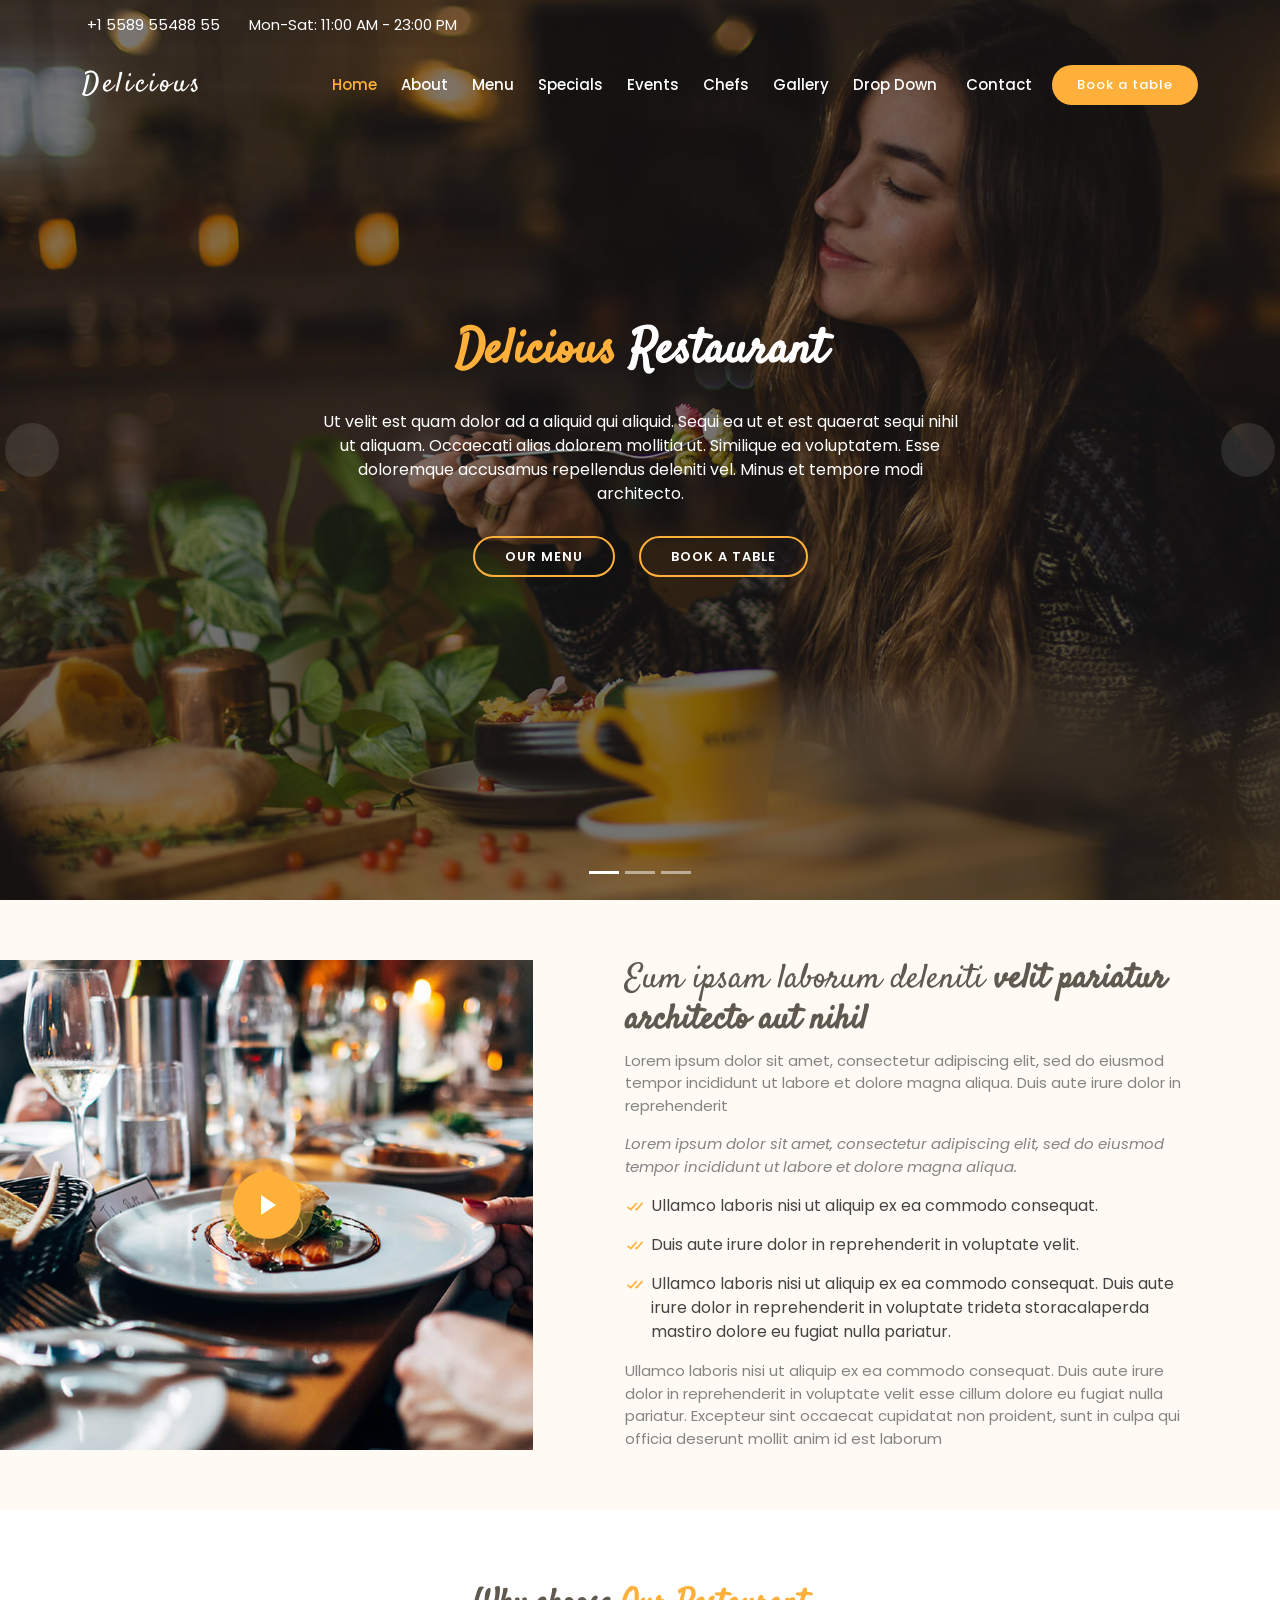
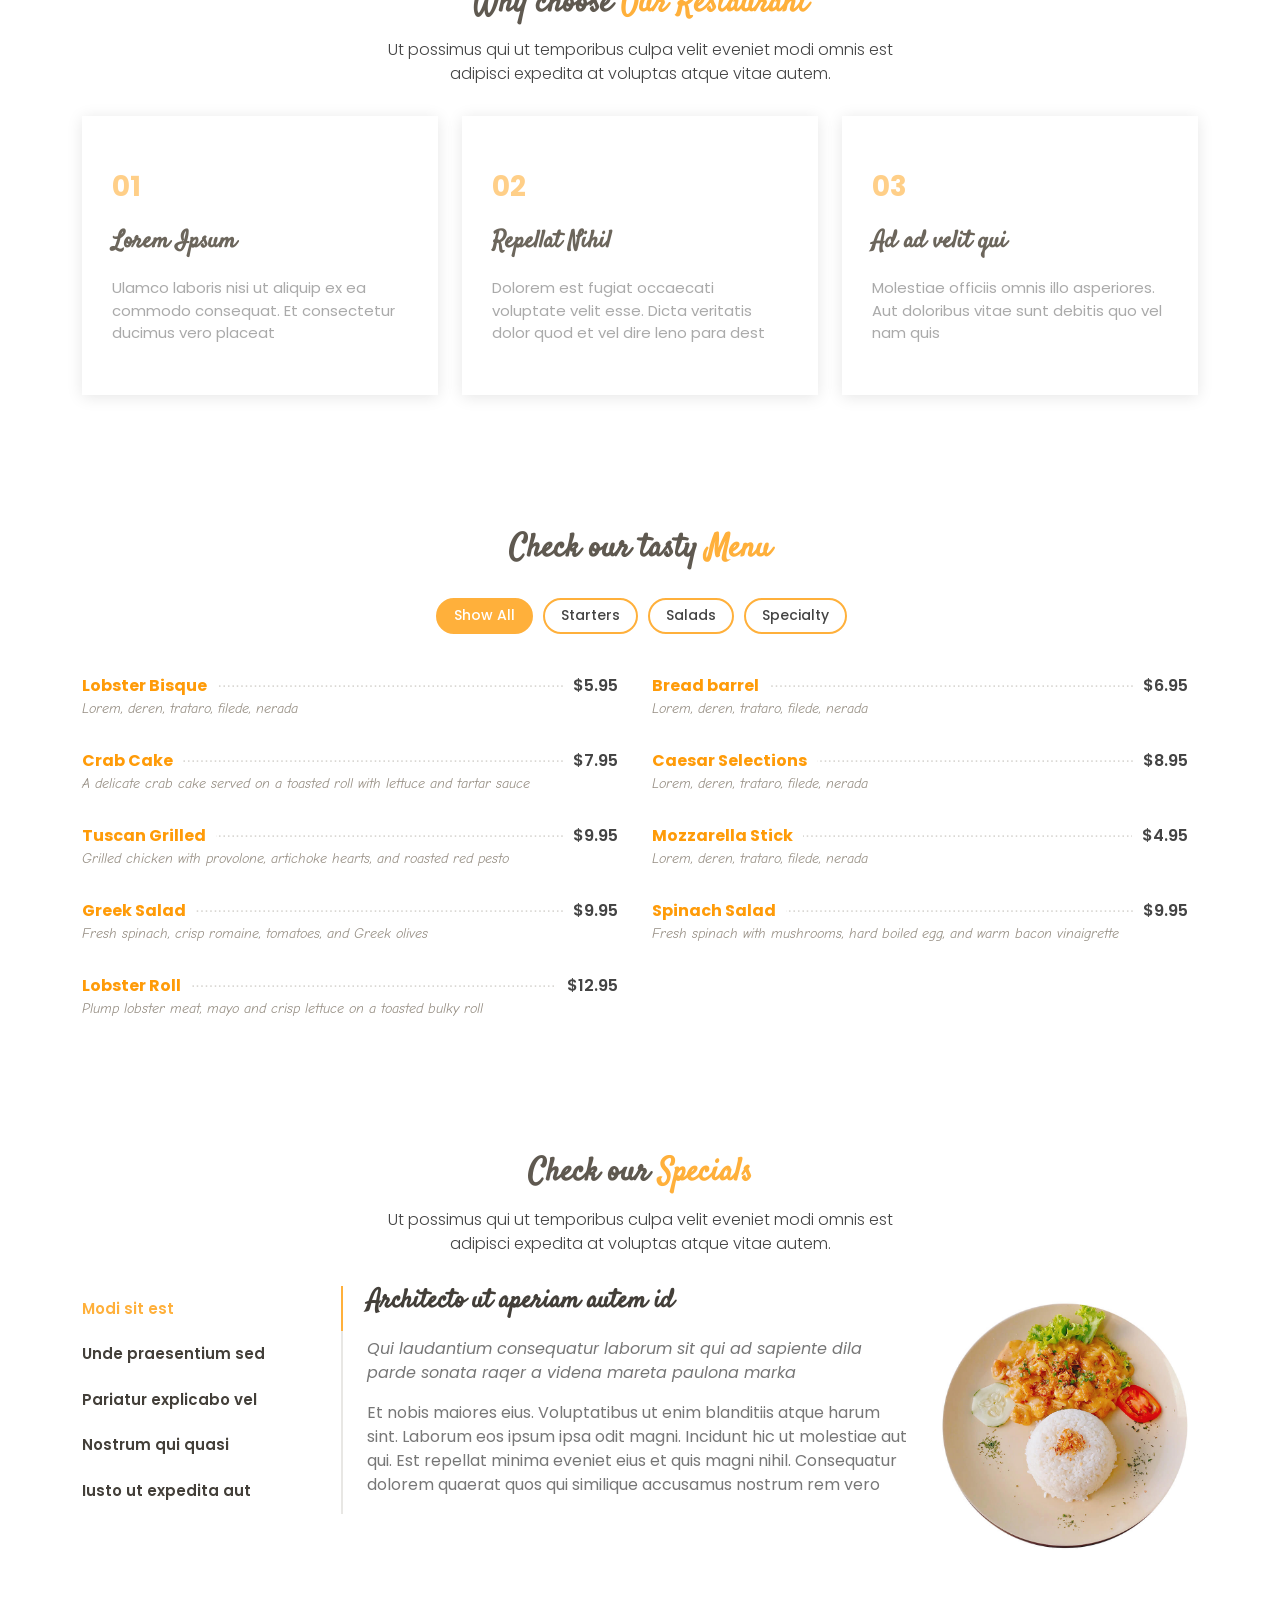
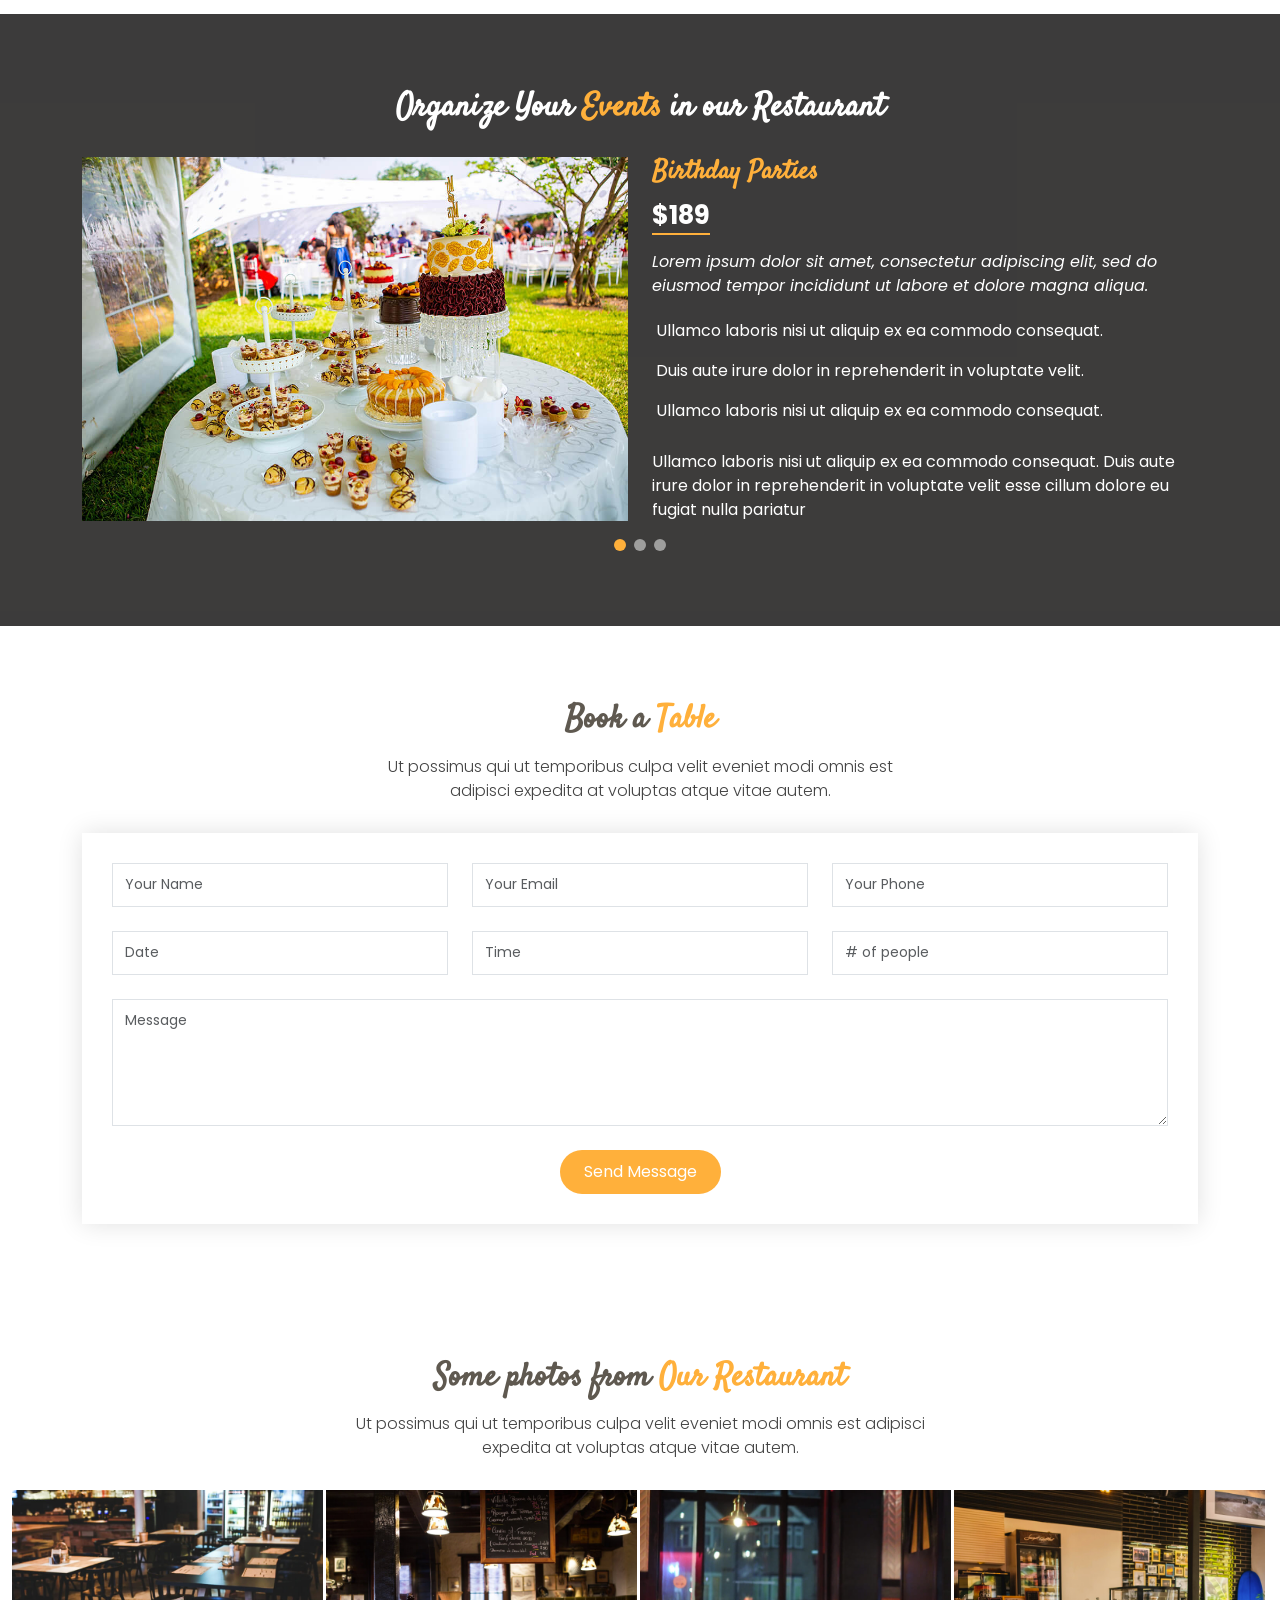
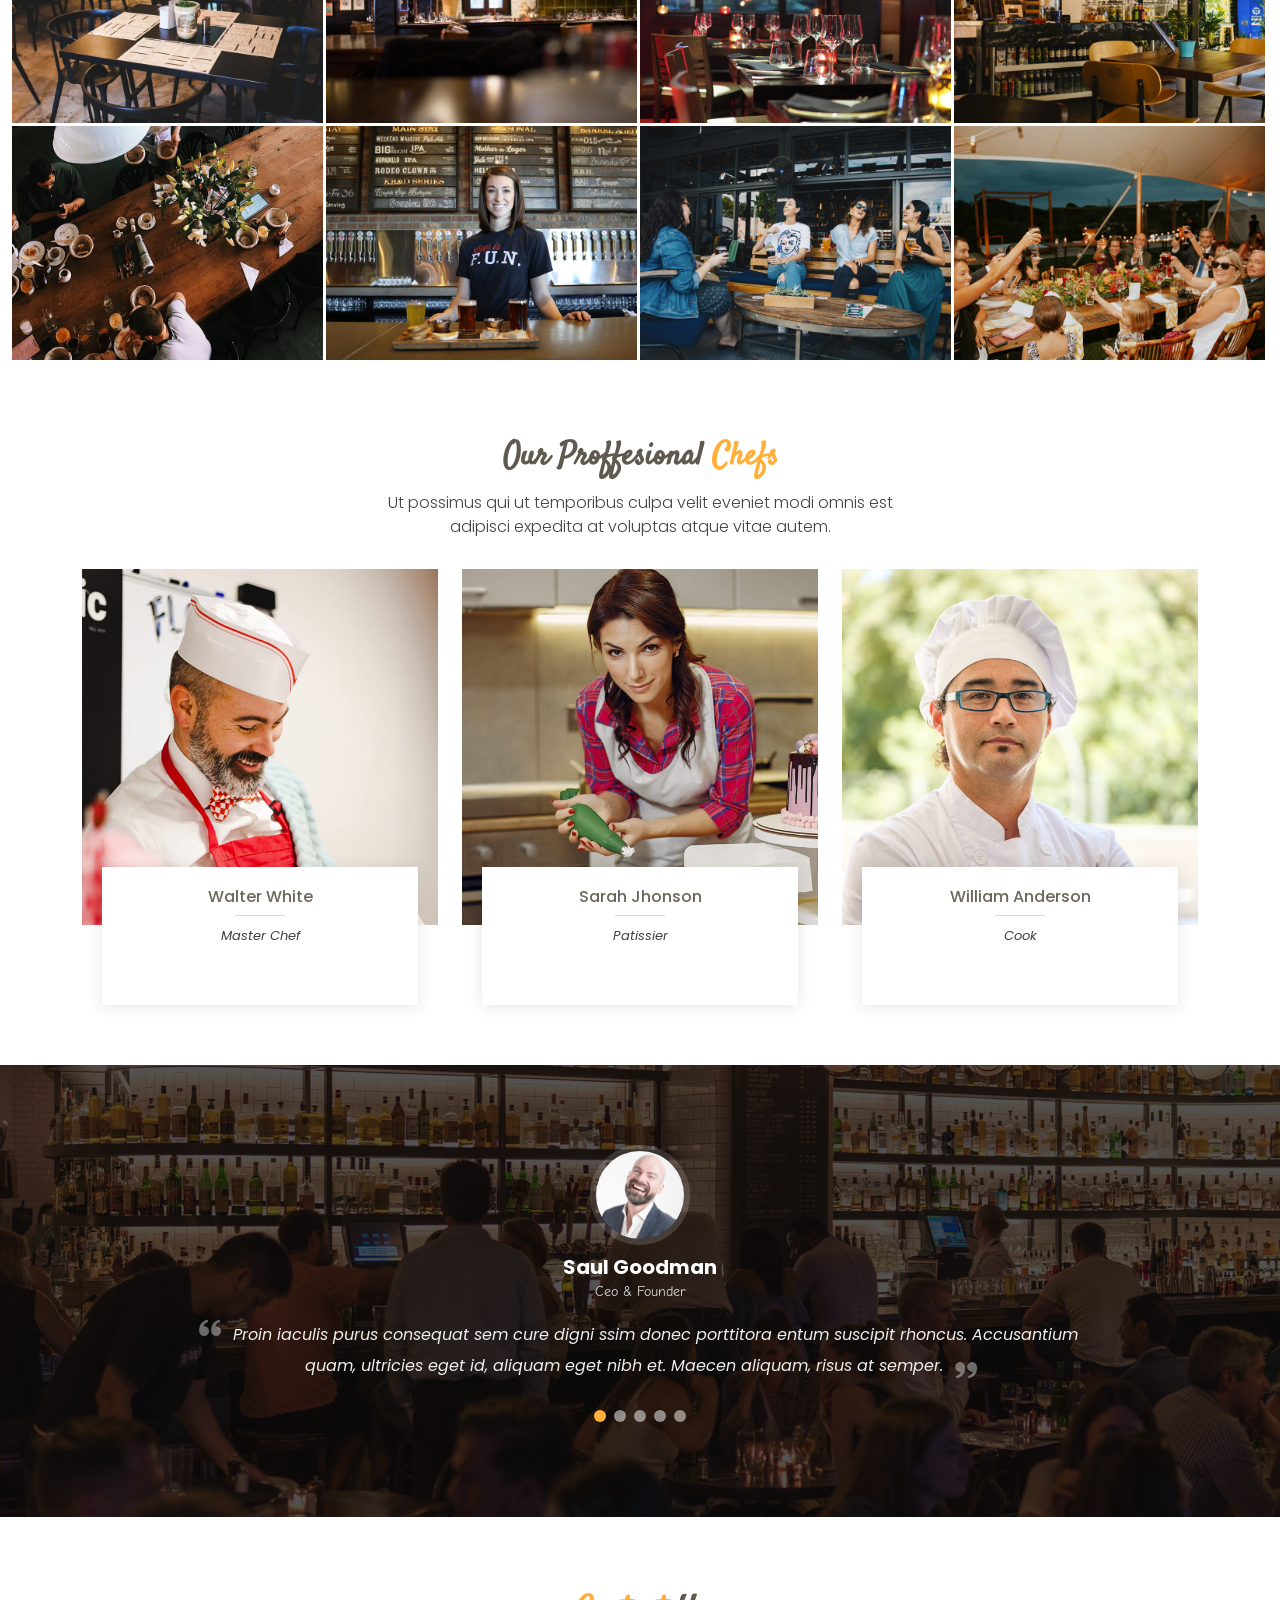
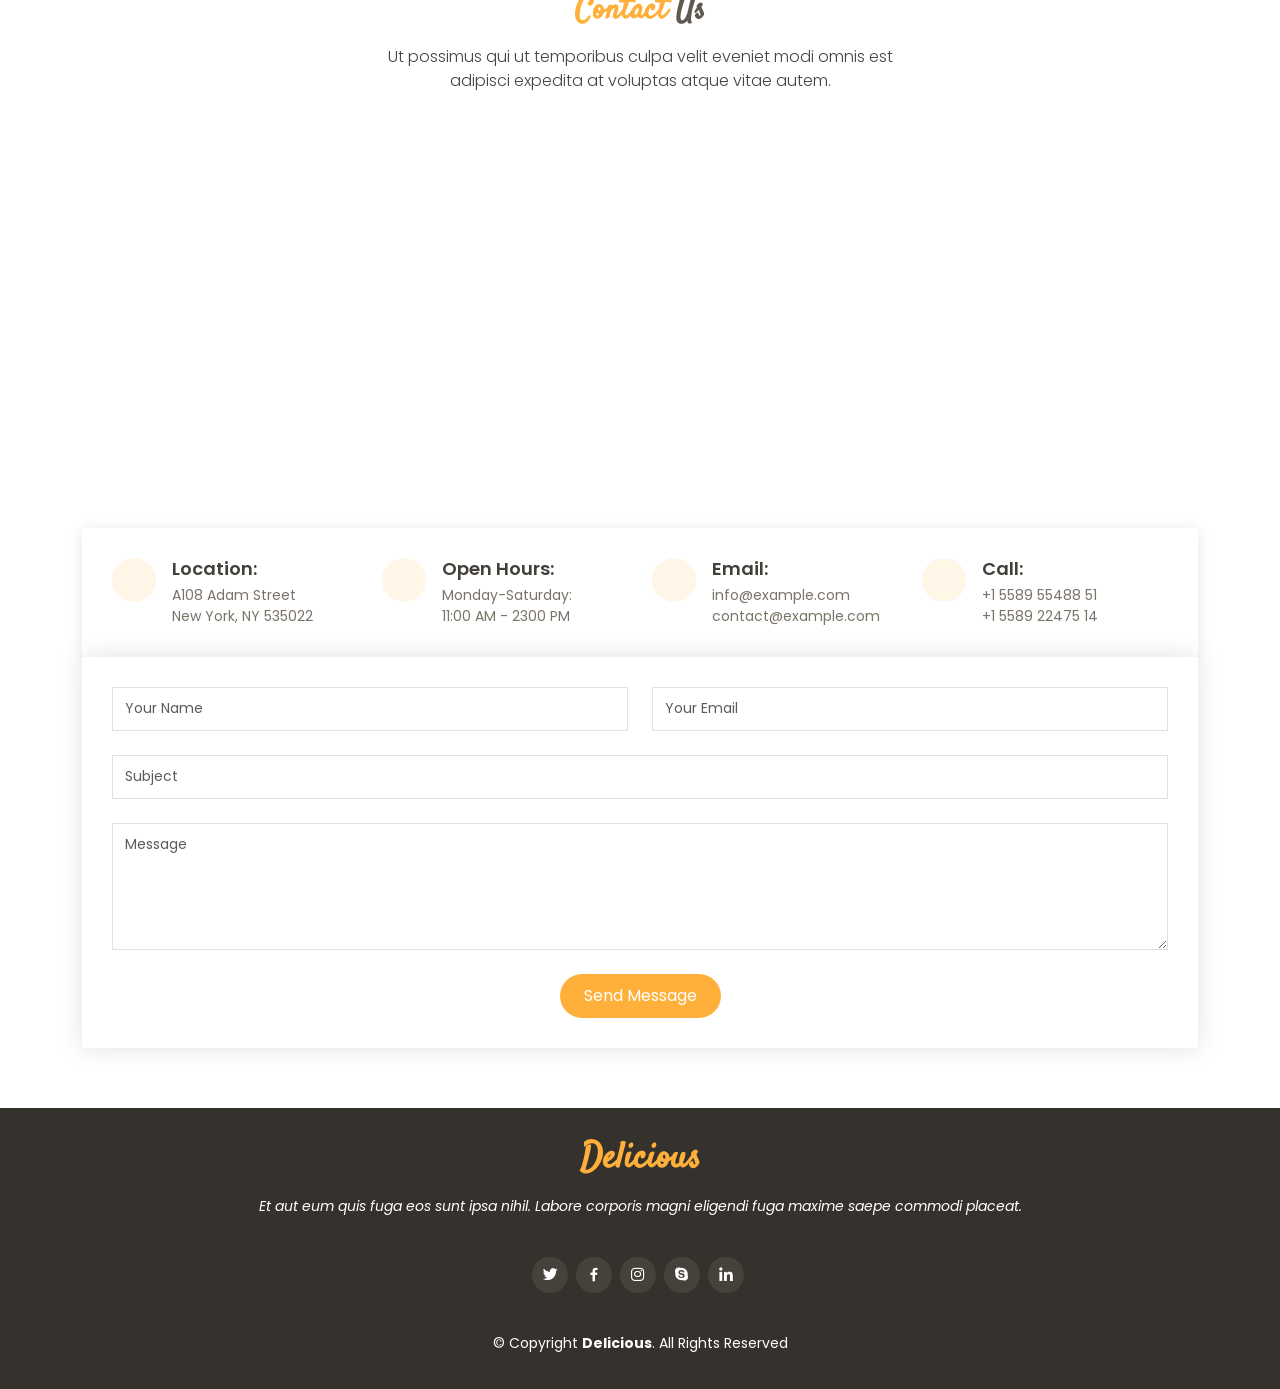
==== index.html @ fbbf1442 "first commit" ====
<!DOCTYPE html>
<html lang="en">

<head>
  <meta charset="utf-8">
  <meta content="width=device-width, initial-scale=1.0" name="viewport">

  <title>Delicious Bootstrap Template - Index</title>
  <meta content="" name="description">
  <meta content="" name="keywords">

  <!-- Favicons -->
  <link href="assets/img/favicon.png" rel="icon">
  <link href="assets/img/apple-touch-icon.png" rel="apple-touch-icon">

  <!-- Google Fonts -->
  <link href="https://fonts.googleapis.com/css?family=Poppins:300,300i,400,400i,600,600i,700,700i|Satisfy|Comic+Neue:300,300i,400,400i,700,700i" rel="stylesheet">

  <!-- Vendor CSS Files -->
  <link href="assets/vendor/animate.css/animate.min.css" rel="stylesheet">
  <link href="assets/vendor/bootstrap/css/bootstrap.min.css" rel="stylesheet">
  <link href="assets/vendor/bootstrap-icons/bootstrap-icons.css" rel="stylesheet">
  <link href="assets/vendor/boxicons/css/boxicons.min.css" rel="stylesheet">
  <link href="assets/vendor/glightbox/css/glightbox.min.css" rel="stylesheet">
  <link href="assets/vendor/swiper/swiper-bundle.min.css" rel="stylesheet">

  <!-- Template Main CSS File -->
  <link href="assets/css/style.css" rel="stylesheet">

  <!-- =======================================================
  * Template Name: Delicious
  * Template URL: https://bootstrapmade.com/delicious-free-restaurant-bootstrap-theme/
  * Updated: Mar 17 2024 with Bootstrap v5.3.3
  * Author: BootstrapMade.com
  * License: https://bootstrapmade.com/license/
  ======================================================== -->
</head>

<body>

  <!-- ======= Top Bar ======= -->
  <section id="topbar" class="d-flex align-items-center fixed-top topbar-transparent">
    <div class="container-fluid container-xl d-flex align-items-center justify-content-center justify-content-lg-start">
      <i class="bi bi-phone d-flex align-items-center"><span>+1 5589 55488 55</span></i>
      <i class="bi bi-clock ms-4 d-none d-lg-flex align-items-center"><span>Mon-Sat: 11:00 AM - 23:00 PM</span></i>
    </div>
  </section>

  <!-- ======= Header ======= -->
  <header id="header" class="fixed-top d-flex align-items-center header-transparent">
    <div class="container-fluid container-xl d-flex align-items-center justify-content-between">

      <div class="logo me-auto">
        <h1><a href="index.html">Delicious</a></h1>
        <!-- Uncomment below if you prefer to use an image logo -->
        <!-- <a href="index.html"><img src="assets/img/logo.png" alt="" class="img-fluid"></a>-->
      </div>

      <nav id="navbar" class="navbar order-last order-lg-0">
        <ul>
          <li><a class="nav-link scrollto active" href="#hero">Home</a></li>
          <li><a class="nav-link scrollto" href="#about">About</a></li>
          <li><a class="nav-link scrollto" href="#menu">Menu</a></li>
          <li><a class="nav-link scrollto" href="#specials">Specials</a></li>
          <li><a class="nav-link scrollto" href="#events">Events</a></li>
          <li><a class="nav-link scrollto" href="#chefs">Chefs</a></li>
          <li><a class="nav-link scrollto" href="#gallery">Gallery</a></li>
          <li class="dropdown"><a href="#"><span>Drop Down</span> <i class="bi bi-chevron-down"></i></a>
            <ul>
              <li><a href="#">Drop Down 1</a></li>
              <li class="dropdown"><a href="#"><span>Deep Drop Down</span> <i class="bi bi-chevron-right"></i></a>
                <ul>
                  <li><a href="#">Deep Drop Down 1</a></li>
                  <li><a href="#">Deep Drop Down 2</a></li>
                  <li><a href="#">Deep Drop Down 3</a></li>
                  <li><a href="#">Deep Drop Down 4</a></li>
                  <li><a href="#">Deep Drop Down 5</a></li>
                </ul>
              </li>
              <li><a href="#">Drop Down 2</a></li>
              <li><a href="#">Drop Down 3</a></li>
              <li><a href="#">Drop Down 4</a></li>
            </ul>
          </li>
          <li><a class="nav-link scrollto" href="#contact">Contact</a></li>
        </ul>
        <i class="bi bi-list mobile-nav-toggle"></i>
      </nav><!-- .navbar -->

      <a href="#book-a-table" class="book-a-table-btn scrollto">Book a table</a>

    </div>
  </header><!-- End Header -->

  <!-- ======= Hero Section ======= -->
  <section id="hero">
    <div class="hero-container">
      <div id="heroCarousel" data-bs-interval="5000" class="carousel slide carousel-fade" data-bs-ride="carousel">

        <ol class="carousel-indicators" id="hero-carousel-indicators"></ol>

        <div class="carousel-inner" role="listbox">

          <!-- Slide 1 -->
          <div class="carousel-item active" style="background-image: url(assets/img/slide/slide-1.jpg);">
            <div class="carousel-container">
              <div class="carousel-content">
                <h2 class="animate__animated animate__fadeInDown"><span>Delicious</span> Restaurant</h2>
                <p class="animate__animated animate__fadeInUp">Ut velit est quam dolor ad a aliquid qui aliquid. Sequi ea ut et est quaerat sequi nihil ut aliquam. Occaecati alias dolorem mollitia ut. Similique ea voluptatem. Esse doloremque accusamus repellendus deleniti vel. Minus et tempore modi architecto.</p>
                <div>
                  <a href="#menu" class="btn-menu animate__animated animate__fadeInUp scrollto">Our Menu</a>
                  <a href="#book-a-table" class="btn-book animate__animated animate__fadeInUp scrollto">Book a Table</a>
                </div>
              </div>
            </div>
          </div>

          <!-- Slide 2 -->
          <div class="carousel-item" style="background-image: url(assets/img/slide/slide-2.jpg);">
            <div class="carousel-container">
              <div class="carousel-content">
                <h2 class="animate__animated animate__fadeInDown">Lorem Ipsum Dolor</h2>
                <p class="animate__animated animate__fadeInUp">Ut velit est quam dolor ad a aliquid qui aliquid. Sequi ea ut et est quaerat sequi nihil ut aliquam. Occaecati alias dolorem mollitia ut. Similique ea voluptatem. Esse doloremque accusamus repellendus deleniti vel. Minus et tempore modi architecto.</p>
                <div>
                  <a href="#menu" class="btn-menu animate__animated animate__fadeInUp scrollto">Our Menu</a>
                  <a href="#book-a-table" class="btn-book animate__animated animate__fadeInUp scrollto">Book a Table</a>
                </div>
              </div>
            </div>
          </div>

          <!-- Slide 3 -->
          <div class="carousel-item" style="background-image: url(assets/img/slide/slide-3.jpg);">
            <div class="carousel-container">
              <div class="carousel-content">
                <h2 class="animate__animated animate__fadeInDown">Sequi ea ut et est quaerat</h2>
                <p class="animate__animated animate__fadeInUp">Ut velit est quam dolor ad a aliquid qui aliquid. Sequi ea ut et est quaerat sequi nihil ut aliquam. Occaecati alias dolorem mollitia ut. Similique ea voluptatem. Esse doloremque accusamus repellendus deleniti vel. Minus et tempore modi architecto.</p>
                <div>
                  <a href="#menu" class="btn-menu animate__animated animate__fadeInUp scrollto">Our Menu</a>
                  <a href="#book-a-table" class="btn-book animate__animated animate__fadeInUp scrollto">Book a Table</a>
                </div>
              </div>
            </div>
          </div>

        </div>

        <a class="carousel-control-prev" href="#heroCarousel" role="button" data-bs-slide="prev">
          <span class="carousel-control-prev-icon bi bi-chevron-left" aria-hidden="true"></span>
        </a>

        <a class="carousel-control-next" href="#heroCarousel" role="button" data-bs-slide="next">
          <span class="carousel-control-next-icon bi bi-chevron-right" aria-hidden="true"></span>
        </a>

      </div>
    </div>
  </section><!-- End Hero -->

  <main id="main">

    <!-- ======= About Section ======= -->
    <section id="about" class="about">
      <div class="container-fluid">

        <div class="row">

          <div class="col-lg-5 align-items-stretch video-box" style='background-image: url("assets/img/about.jpg");'>
            <a href="https://www.youtube.com/watch?v=jDDaplaOz7Q" class="venobox play-btn mb-4" data-vbtype="video" data-autoplay="true"></a>
          </div>

          <div class="col-lg-7 d-flex flex-column justify-content-center align-items-stretch">

            <div class="content">
              <h3>Eum ipsam laborum deleniti <strong>velit pariatur architecto aut nihil</strong></h3>
              <p>
                Lorem ipsum dolor sit amet, consectetur adipiscing elit, sed do eiusmod tempor incididunt ut labore et dolore magna aliqua. Duis aute irure dolor in reprehenderit
              </p>
              <p class="fst-italic">
                Lorem ipsum dolor sit amet, consectetur adipiscing elit, sed do eiusmod tempor incididunt ut labore et dolore
                magna aliqua.
              </p>
              <ul>
                <li><i class="bx bx-check-double"></i> Ullamco laboris nisi ut aliquip ex ea commodo consequat.</li>
                <li><i class="bx bx-check-double"></i> Duis aute irure dolor in reprehenderit in voluptate velit.</li>
                <li><i class="bx bx-check-double"></i> Ullamco laboris nisi ut aliquip ex ea commodo consequat. Duis aute irure dolor in reprehenderit in voluptate trideta storacalaperda mastiro dolore eu fugiat nulla pariatur.</li>
              </ul>
              <p>
                Ullamco laboris nisi ut aliquip ex ea commodo consequat. Duis aute irure dolor in reprehenderit in voluptate
                velit esse cillum dolore eu fugiat nulla pariatur. Excepteur sint occaecat cupidatat non proident, sunt in
                culpa qui officia deserunt mollit anim id est laborum
              </p>
            </div>

          </div>

        </div>

      </div>
    </section><!-- End About Section -->

    <!-- ======= Whu Us Section ======= -->
    <section id="why-us" class="why-us">
      <div class="container">

        <div class="section-title">
          <h2>Why choose <span>Our Restaurant</span></h2>
          <p>Ut possimus qui ut temporibus culpa velit eveniet modi omnis est adipisci expedita at voluptas atque vitae autem.</p>
        </div>

        <div class="row">

          <div class="col-lg-4">
            <div class="box">
              <span>01</span>
              <h4>Lorem Ipsum</h4>
              <p>Ulamco laboris nisi ut aliquip ex ea commodo consequat. Et consectetur ducimus vero placeat</p>
            </div>
          </div>

          <div class="col-lg-4 mt-4 mt-lg-0">
            <div class="box">
              <span>02</span>
              <h4>Repellat Nihil</h4>
              <p>Dolorem est fugiat occaecati voluptate velit esse. Dicta veritatis dolor quod et vel dire leno para dest</p>
            </div>
          </div>

          <div class="col-lg-4 mt-4 mt-lg-0">
            <div class="box">
              <span>03</span>
              <h4> Ad ad velit qui</h4>
              <p>Molestiae officiis omnis illo asperiores. Aut doloribus vitae sunt debitis quo vel nam quis</p>
            </div>
          </div>

        </div>

      </div>
    </section><!-- End Whu Us Section -->

    <!-- ======= Menu Section ======= -->
    <section id="menu" class="menu">
      <div class="container">

        <div class="section-title">
          <h2>Check our tasty <span>Menu</span></h2>
        </div>

        <div class="row">
          <div class="col-lg-12 d-flex justify-content-center">
            <ul id="menu-flters">
              <li data-filter="*" class="filter-active">Show All</li>
              <li data-filter=".filter-starters">Starters</li>
              <li data-filter=".filter-salads">Salads</li>
              <li data-filter=".filter-specialty">Specialty</li>
            </ul>
          </div>
        </div>

        <div class="row menu-container">

          <div class="col-lg-6 menu-item filter-starters">
            <div class="menu-content">
              <a href="#">Lobster Bisque</a><span>$5.95</span>
            </div>
            <div class="menu-ingredients">
              Lorem, deren, trataro, filede, nerada
            </div>
          </div>

          <div class="col-lg-6 menu-item filter-specialty">
            <div class="menu-content">
              <a href="#">Bread barrel</a><span>$6.95</span>
            </div>
            <div class="menu-ingredients">
              Lorem, deren, trataro, filede, nerada
            </div>
          </div>

          <div class="col-lg-6 menu-item filter-starters">
            <div class="menu-content">
              <a href="#">Crab Cake</a><span>$7.95</span>
            </div>
            <div class="menu-ingredients">
              A delicate crab cake served on a toasted roll with lettuce and tartar sauce
            </div>
          </div>

          <div class="col-lg-6 menu-item filter-salads">
            <div class="menu-content">
              <a href="#">Caesar Selections</a><span>$8.95</span>
            </div>
            <div class="menu-ingredients">
              Lorem, deren, trataro, filede, nerada
            </div>
          </div>

          <div class="col-lg-6 menu-item filter-specialty">
            <div class="menu-content">
              <a href="#">Tuscan Grilled</a><span>$9.95</span>
            </div>
            <div class="menu-ingredients">
              Grilled chicken with provolone, artichoke hearts, and roasted red pesto
            </div>
          </div>

          <div class="col-lg-6 menu-item filter-starters">
            <div class="menu-content">
              <a href="#">Mozzarella Stick</a><span>$4.95</span>
            </div>
            <div class="menu-ingredients">
              Lorem, deren, trataro, filede, nerada
            </div>
          </div>

          <div class="col-lg-6 menu-item filter-salads">
            <div class="menu-content">
              <a href="#">Greek Salad</a><span>$9.95</span>
            </div>
            <div class="menu-ingredients">
              Fresh spinach, crisp romaine, tomatoes, and Greek olives
            </div>
          </div>

          <div class="col-lg-6 menu-item filter-salads">
            <div class="menu-content">
              <a href="#">Spinach Salad</a><span>$9.95</span>
            </div>
            <div class="menu-ingredients">
              Fresh spinach with mushrooms, hard boiled egg, and warm bacon vinaigrette
            </div>
          </div>

          <div class="col-lg-6 menu-item filter-specialty">
            <div class="menu-content">
              <a href="#">Lobster Roll</a><span>$12.95</span>
            </div>
            <div class="menu-ingredients">
              Plump lobster meat, mayo and crisp lettuce on a toasted bulky roll
            </div>
          </div>

        </div>

      </div>
    </section><!-- End Menu Section -->

    <!-- ======= Specials Section ======= -->
    <section id="specials" class="specials">
      <div class="container">

        <div class="section-title">
          <h2>Check our <span>Specials</span></h2>
          <p>Ut possimus qui ut temporibus culpa velit eveniet modi omnis est adipisci expedita at voluptas atque vitae autem.</p>
        </div>

        <div class="row">
          <div class="col-lg-3">
            <ul class="nav nav-tabs flex-column">
              <li class="nav-item">
                <a class="nav-link active show" data-bs-toggle="tab" href="#tab-1">Modi sit est</a>
              </li>
              <li class="nav-item">
                <a class="nav-link" data-bs-toggle="tab" href="#tab-2">Unde praesentium sed</a>
              </li>
              <li class="nav-item">
                <a class="nav-link" data-bs-toggle="tab" href="#tab-3">Pariatur explicabo vel</a>
              </li>
              <li class="nav-item">
                <a class="nav-link" data-bs-toggle="tab" href="#tab-4">Nostrum qui quasi</a>
              </li>
              <li class="nav-item">
                <a class="nav-link" data-bs-toggle="tab" href="#tab-5">Iusto ut expedita aut</a>
              </li>
            </ul>
          </div>
          <div class="col-lg-9 mt-4 mt-lg-0">
            <div class="tab-content">
              <div class="tab-pane active show" id="tab-1">
                <div class="row">
                  <div class="col-lg-8 details order-2 order-lg-1">
                    <h3>Architecto ut aperiam autem id</h3>
                    <p class="fst-italic">Qui laudantium consequatur laborum sit qui ad sapiente dila parde sonata raqer a videna mareta paulona marka</p>
                    <p>Et nobis maiores eius. Voluptatibus ut enim blanditiis atque harum sint. Laborum eos ipsum ipsa odit magni. Incidunt hic ut molestiae aut qui. Est repellat minima eveniet eius et quis magni nihil. Consequatur dolorem quaerat quos qui similique accusamus nostrum rem vero</p>
                  </div>
                  <div class="col-lg-4 text-center order-1 order-lg-2">
                    <img src="assets/img/specials-1.jpg" alt="" class="img-fluid">
                  </div>
                </div>
              </div>
              <div class="tab-pane" id="tab-2">
                <div class="row">
                  <div class="col-lg-8 details order-2 order-lg-1">
                    <h3>Et blanditiis nemo veritatis excepturi</h3>
                    <p class="fst-italic">Qui laudantium consequatur laborum sit qui ad sapiente dila parde sonata raqer a videna mareta paulona marka</p>
                    <p>Ea ipsum voluptatem consequatur quis est. Illum error ullam omnis quia et reiciendis sunt sunt est. Non aliquid repellendus itaque accusamus eius et velit ipsa voluptates. Optio nesciunt eaque beatae accusamus lerode pakto madirna desera vafle de nideran pal</p>
                  </div>
                  <div class="col-lg-4 text-center order-1 order-lg-2">
                    <img src="assets/img/specials-2.jpg" alt="" class="img-fluid">
                  </div>
                </div>
              </div>
              <div class="tab-pane" id="tab-3">
                <div class="row">
                  <div class="col-lg-8 details order-2 order-lg-1">
                    <h3>Impedit facilis occaecati odio neque aperiam sit</h3>
                    <p class="fst-italic">Eos voluptatibus quo. Odio similique illum id quidem non enim fuga. Qui natus non sunt dicta dolor et. In asperiores velit quaerat perferendis aut</p>
                    <p>Iure officiis odit rerum. Harum sequi eum illum corrupti culpa veritatis quisquam. Neque necessitatibus illo rerum eum ut. Commodi ipsam minima molestiae sed laboriosam a iste odio. Earum odit nesciunt fugiat sit ullam. Soluta et harum voluptatem optio quae</p>
                  </div>
                  <div class="col-lg-4 text-center order-1 order-lg-2">
                    <img src="assets/img/specials-3.jpg" alt="" class="img-fluid">
                  </div>
                </div>
              </div>
              <div class="tab-pane" id="tab-4">
                <div class="row">
                  <div class="col-lg-8 details order-2 order-lg-1">
                    <h3>Fuga dolores inventore laboriosam ut est accusamus laboriosam dolore</h3>
                    <p class="fst-italic">Totam aperiam accusamus. Repellat consequuntur iure voluptas iure porro quis delectus</p>
                    <p>Eaque consequuntur consequuntur libero expedita in voluptas. Nostrum ipsam necessitatibus aliquam fugiat debitis quis velit. Eum ex maxime error in consequatur corporis atque. Eligendi asperiores sed qui veritatis aperiam quia a laborum inventore</p>
                  </div>
                  <div class="col-lg-4 text-center order-1 order-lg-2">
                    <img src="assets/img/specials-4.jpg" alt="" class="img-fluid">
                  </div>
                </div>
              </div>
              <div class="tab-pane" id="tab-5">
                <div class="row">
                  <div class="col-lg-8 details order-2 order-lg-1">
                    <h3>Est eveniet ipsam sindera pad rone matrelat sando reda</h3>
                    <p class="fst-italic">Omnis blanditiis saepe eos autem qui sunt debitis porro quia.</p>
                    <p>Exercitationem nostrum omnis. Ut reiciendis repudiandae minus. Omnis recusandae ut non quam ut quod eius qui. Ipsum quia odit vero atque qui quibusdam amet. Occaecati sed est sint aut vitae molestiae voluptate vel</p>
                  </div>
                  <div class="col-lg-4 text-center order-1 order-lg-2">
                    <img src="assets/img/specials-5.jpg" alt="" class="img-fluid">
                  </div>
                </div>
              </div>
            </div>
          </div>
        </div>

      </div>
    </section><!-- End Specials Section -->

    <!-- ======= Events Section ======= -->
    <section id="events" class="events">
      <div class="container">

        <div class="section-title">
          <h2>Organize Your <span>Events</span> in our Restaurant</h2>
        </div>

        <div class="events-slider swiper">
          <div class="swiper-wrapper">

            <div class="swiper-slide">
              <div class="row event-item">
                <div class="col-lg-6">
                  <img src="assets/img/event-birthday.jpg" class="img-fluid" alt="">
                </div>
                <div class="col-lg-6 pt-4 pt-lg-0 content">
                  <h3>Birthday Parties</h3>
                  <div class="price">
                    <p><span>$189</span></p>
                  </div>
                  <p class="fst-italic">
                    Lorem ipsum dolor sit amet, consectetur adipiscing elit, sed do eiusmod tempor incididunt ut labore et dolore
                    magna aliqua.
                  </p>
                  <ul>
                    <li><i class="bi bi-check-circle"></i> Ullamco laboris nisi ut aliquip ex ea commodo consequat.</li>
                    <li><i class="bi bi-check-circle"></i> Duis aute irure dolor in reprehenderit in voluptate velit.</li>
                    <li><i class="bi bi-check-circle"></i> Ullamco laboris nisi ut aliquip ex ea commodo consequat.</li>
                  </ul>
                  <p>
                    Ullamco laboris nisi ut aliquip ex ea commodo consequat. Duis aute irure dolor in reprehenderit in voluptate
                    velit esse cillum dolore eu fugiat nulla pariatur
                  </p>
                </div>
              </div>
            </div><!-- End testimonial item -->

            <div class="swiper-slide">
              <div class="row event-item">
                <div class="col-lg-6">
                  <img src="assets/img/event-private.jpg" class="img-fluid" alt="">
                </div>
                <div class="col-lg-6 pt-4 pt-lg-0 content">
                  <h3>Private Parties</h3>
                  <div class="price">
                    <p><span>$290</span></p>
                  </div>
                  <p class="fst-italic">
                    Lorem ipsum dolor sit amet, consectetur adipiscing elit, sed do eiusmod tempor incididunt ut labore et dolore
                    magna aliqua.
                  </p>
                  <ul>
                    <li><i class="bi bi-check-circle"></i> Ullamco laboris nisi ut aliquip ex ea commodo consequat.</li>
                    <li><i class="bi bi-check-circle"></i> Duis aute irure dolor in reprehenderit in voluptate velit.</li>
                    <li><i class="bi bi-check-circle"></i> Ullamco laboris nisi ut aliquip ex ea commodo consequat.</li>
                  </ul>
                  <p>
                    Ullamco laboris nisi ut aliquip ex ea commodo consequat. Duis aute irure dolor in reprehenderit in voluptate
                    velit esse cillum dolore eu fugiat nulla pariatur
                  </p>
                </div>
              </div>
            </div><!-- End testimonial item -->

            <div class="swiper-slide">
              <div class="row event-item">
                <div class="col-lg-6">
                  <img src="assets/img/event-custom.jpg" class="img-fluid" alt="">
                </div>
                <div class="col-lg-6 pt-4 pt-lg-0 content">
                  <h3>Custom Parties</h3>
                  <div class="price">
                    <p><span>$99</span></p>
                  </div>
                  <p class="fst-italic">
                    Lorem ipsum dolor sit amet, consectetur adipiscing elit, sed do eiusmod tempor incididunt ut labore et dolore
                    magna aliqua.
                  </p>
                  <ul>
                    <li><i class="bi bi-check-circle"></i> Ullamco laboris nisi ut aliquip ex ea commodo consequat.</li>
                    <li><i class="bi bi-check-circle"></i> Duis aute irure dolor in reprehenderit in voluptate velit.</li>
                    <li><i class="bi bi-check-circle"></i> Ullamco laboris nisi ut aliquip ex ea commodo consequat.</li>
                  </ul>
                  <p>
                    Ullamco laboris nisi ut aliquip ex ea commodo consequat. Duis aute irure dolor in reprehenderit in voluptate
                    velit esse cillum dolore eu fugiat nulla pariatur
                  </p>
                </div>
              </div>
            </div><!-- End testimonial item -->

          </div>
          <div class="swiper-pagination"></div>
        </div>

      </div>
    </section><!-- End Events Section -->

    <!-- ======= Book A Table Section ======= -->
    <section id="book-a-table" class="book-a-table">
      <div class="container">

        <div class="section-title">
          <h2>Book a <span>Table</span></h2>
          <p>Ut possimus qui ut temporibus culpa velit eveniet modi omnis est adipisci expedita at voluptas atque vitae autem.</p>
        </div>

        <form action="forms/book-a-table.php" method="post" role="form" class="php-email-form">
          <div class="row">
            <div class="col-lg-4 col-md-6 form-group">
              <input type="text" name="name" class="form-control" id="name" placeholder="Your Name" data-rule="minlen:4" data-msg="Please enter at least 4 chars">
              <div class="validate"></div>
            </div>
            <div class="col-lg-4 col-md-6 form-group mt-3 mt-md-0">
              <input type="email" class="form-control" name="email" id="email" placeholder="Your Email" data-rule="email" data-msg="Please enter a valid email">
              <div class="validate"></div>
            </div>
            <div class="col-lg-4 col-md-6 form-group mt-3 mt-md-0">
              <input type="text" class="form-control" name="phone" id="phone" placeholder="Your Phone" data-rule="minlen:4" data-msg="Please enter at least 4 chars">
              <div class="validate"></div>
            </div>
            <div class="col-lg-4 col-md-6 form-group mt-3">
              <input type="text" name="date" class="form-control" id="date" placeholder="Date" data-rule="minlen:4" data-msg="Please enter at least 4 chars">
              <div class="validate"></div>
            </div>
            <div class="col-lg-4 col-md-6 form-group mt-3">
              <input type="text" class="form-control" name="time" id="time" placeholder="Time" data-rule="minlen:4" data-msg="Please enter at least 4 chars">
              <div class="validate"></div>
            </div>
            <div class="col-lg-4 col-md-6 form-group mt-3">
              <input type="number" class="form-control" name="people" id="people" placeholder="# of people" data-rule="minlen:1" data-msg="Please enter at least 1 chars">
              <div class="validate"></div>
            </div>
          </div>
          <div class="form-group mt-3">
            <textarea class="form-control" name="message" rows="5" placeholder="Message"></textarea>
            <div class="validate"></div>
          </div>
          <div class="mb-3">
            <div class="loading">Loading</div>
            <div class="error-message"></div>
            <div class="sent-message">Your booking request was sent. We will call back or send an Email to confirm your reservation. Thank you!</div>
          </div>
          <div class="text-center"><button type="submit">Send Message</button></div>
        </form>

      </div>
    </section><!-- End Book A Table Section -->

    <!-- ======= Gallery Section ======= -->
    <section id="gallery" class="gallery">
      <div class="container-fluid">

        <div class="section-title">
          <h2>Some photos from <span>Our Restaurant</span></h2>
          <p>Ut possimus qui ut temporibus culpa velit eveniet modi omnis est adipisci expedita at voluptas atque vitae autem.</p>
        </div>

        <div class="row g-0">

          <div class="col-lg-3 col-md-4">
            <div class="gallery-item">
              <a href="assets/img/gallery/gallery-1.jpg" class="gallery-lightbox">
                <img src="assets/img/gallery/gallery-1.jpg" alt="" class="img-fluid">
              </a>
            </div>
          </div>

          <div class="col-lg-3 col-md-4">
            <div class="gallery-item">
              <a href="assets/img/gallery/gallery-2.jpg" class="gallery-lightbox">
                <img src="assets/img/gallery/gallery-2.jpg" alt="" class="img-fluid">
              </a>
            </div>
          </div>

          <div class="col-lg-3 col-md-4">
            <div class="gallery-item">
              <a href="assets/img/gallery/gallery-3.jpg" class="gallery-lightbox">
                <img src="assets/img/gallery/gallery-3.jpg" alt="" class="img-fluid">
              </a>
            </div>
          </div>

          <div class="col-lg-3 col-md-4">
            <div class="gallery-item">
              <a href="assets/img/gallery/gallery-4.jpg" class="gallery-lightbox">
                <img src="assets/img/gallery/gallery-4.jpg" alt="" class="img-fluid">
              </a>
            </div>
          </div>

          <div class="col-lg-3 col-md-4">
            <div class="gallery-item">
              <a href="assets/img/gallery/gallery-5.jpg" class="gallery-lightbox">
                <img src="assets/img/gallery/gallery-5.jpg" alt="" class="img-fluid">
              </a>
            </div>
          </div>

          <div class="col-lg-3 col-md-4">
            <div class="gallery-item">
              <a href="assets/img/gallery/gallery-6.jpg" class="gallery-lightbox">
                <img src="assets/img/gallery/gallery-6.jpg" alt="" class="img-fluid">
              </a>
            </div>
          </div>

          <div class="col-lg-3 col-md-4">
            <div class="gallery-item">
              <a href="assets/img/gallery/gallery-7.jpg" class="gallery-lightbox">
                <img src="assets/img/gallery/gallery-7.jpg" alt="" class="img-fluid">
              </a>
            </div>
          </div>

          <div class="col-lg-3 col-md-4">
            <div class="gallery-item">
              <a href="assets/img/gallery/gallery-8.jpg" class="gallery-lightbox">
                <img src="assets/img/gallery/gallery-8.jpg" alt="" class="img-fluid">
              </a>
            </div>
          </div>

        </div>

      </div>
    </section><!-- End Gallery Section -->

    <!-- ======= Chefs Section ======= -->
    <section id="chefs" class="chefs">
      <div class="container">

        <div class="section-title">
          <h2>Our Proffesional <span>Chefs</span></h2>
          <p>Ut possimus qui ut temporibus culpa velit eveniet modi omnis est adipisci expedita at voluptas atque vitae autem.</p>
        </div>

        <div class="row">

          <div class="col-lg-4 col-md-6">
            <div class="member">
              <div class="pic"><img src="assets/img/chefs/chefs-1.jpg" class="img-fluid" alt=""></div>
              <div class="member-info">
                <h4>Walter White</h4>
                <span>Master Chef</span>
                <div class="social">
                  <a href=""><i class="bi bi-twitter"></i></a>
                  <a href=""><i class="bi bi-facebook"></i></a>
                  <a href=""><i class="bi bi-instagram"></i></a>
                  <a href=""><i class="bi bi-linkedin"></i></a>
                </div>
              </div>
            </div>
          </div>

          <div class="col-lg-4 col-md-6">
            <div class="member">
              <div class="pic"><img src="assets/img/chefs/chefs-2.jpg" class="img-fluid" alt=""></div>
              <div class="member-info">
                <h4>Sarah Jhonson</h4>
                <span>Patissier</span>
                <div class="social">
                  <a href=""><i class="bi bi-twitter"></i></a>
                  <a href=""><i class="bi bi-facebook"></i></a>
                  <a href=""><i class="bi bi-instagram"></i></a>
                  <a href=""><i class="bi bi-linkedin"></i></a>
                </div>
              </div>
            </div>
          </div>

          <div class="col-lg-4 col-md-6">
            <div class="member">
              <div class="pic"><img src="assets/img/chefs/chefs-3.jpg" class="img-fluid" alt=""></div>
              <div class="member-info">
                <h4>William Anderson</h4>
                <span>Cook</span>
                <div class="social">
                  <a href=""><i class="bi bi-twitter"></i></a>
                  <a href=""><i class="bi bi-facebook"></i></a>
                  <a href=""><i class="bi bi-instagram"></i></a>
                  <a href=""><i class="bi bi-linkedin"></i></a>
                </div>
              </div>
            </div>
          </div>

        </div>

      </div>
    </section><!-- End Chefs Section -->

    <!-- ======= Testimonials Section ======= -->
    <section id="testimonials" class="testimonials">
      <div class="container position-relative">

        <div class="testimonials-slider swiper" data-aos="fade-up" data-aos-delay="100">
          <div class="swiper-wrapper">

            <div class="swiper-slide">
              <div class="testimonial-item">
                <img src="assets/img/testimonials/testimonials-1.jpg" class="testimonial-img" alt="">
                <h3>Saul Goodman</h3>
                <h4>Ceo &amp; Founder</h4>
                <div class="stars">
                  <i class="bi bi-star-fill"></i><i class="bi bi-star-fill"></i><i class="bi bi-star-fill"></i><i class="bi bi-star-fill"></i><i class="bi bi-star-fill"></i>
                </div>
                <p>
                  <i class="bx bxs-quote-alt-left quote-icon-left"></i>
                  Proin iaculis purus consequat sem cure digni ssim donec porttitora entum suscipit rhoncus. Accusantium quam, ultricies eget id, aliquam eget nibh et. Maecen aliquam, risus at semper.
                  <i class="bx bxs-quote-alt-right quote-icon-right"></i>
                </p>
              </div>
            </div><!-- End testimonial item -->

            <div class="swiper-slide">
              <div class="testimonial-item">
                <img src="assets/img/testimonials/testimonials-2.jpg" class="testimonial-img" alt="">
                <h3>Sara Wilsson</h3>
                <h4>Designer</h4>
                <div class="stars">
                  <i class="bi bi-star-fill"></i><i class="bi bi-star-fill"></i><i class="bi bi-star-fill"></i><i class="bi bi-star-fill"></i><i class="bi bi-star-fill"></i>
                </div>
                <p>
                  <i class="bx bxs-quote-alt-left quote-icon-left"></i>
                  Export tempor illum tamen malis malis eram quae irure esse labore quem cillum quid cillum eram malis quorum velit fore eram velit sunt aliqua noster fugiat irure amet legam anim culpa.
                  <i class="bx bxs-quote-alt-right quote-icon-right"></i>
                </p>
              </div>
            </div><!-- End testimonial item -->

            <div class="swiper-slide">
              <div class="testimonial-item">
                <img src="assets/img/testimonials/testimonials-3.jpg" class="testimonial-img" alt="">
                <h3>Jena Karlis</h3>
                <h4>Store Owner</h4>
                <div class="stars">
                  <i class="bi bi-star-fill"></i><i class="bi bi-star-fill"></i><i class="bi bi-star-fill"></i><i class="bi bi-star-fill"></i><i class="bi bi-star-fill"></i>
                </div>
                <p>
                  <i class="bx bxs-quote-alt-left quote-icon-left"></i>
                  Enim nisi quem export duis labore cillum quae magna enim sint quorum nulla quem veniam duis minim tempor labore quem eram duis noster aute amet eram fore quis sint minim.
                  <i class="bx bxs-quote-alt-right quote-icon-right"></i>
                </p>
              </div>
            </div><!-- End testimonial item -->

            <div class="swiper-slide">
              <div class="testimonial-item">
                <img src="assets/img/testimonials/testimonials-4.jpg" class="testimonial-img" alt="">
                <h3>Matt Brandon</h3>
                <h4>Freelancer</h4>
                <div class="stars">
                  <i class="bi bi-star-fill"></i><i class="bi bi-star-fill"></i><i class="bi bi-star-fill"></i><i class="bi bi-star-fill"></i><i class="bi bi-star-fill"></i>
                </div>
                <p>
                  <i class="bx bxs-quote-alt-left quote-icon-left"></i>
                  Fugiat enim eram quae cillum dolore dolor amet nulla culpa multos export minim fugiat minim velit minim dolor enim duis veniam ipsum anim magna sunt elit fore quem dolore labore illum veniam.
                  <i class="bx bxs-quote-alt-right quote-icon-right"></i>
                </p>
              </div>
            </div><!-- End testimonial item -->

            <div class="swiper-slide">
              <div class="testimonial-item">
                <img src="assets/img/testimonials/testimonials-5.jpg" class="testimonial-img" alt="">
                <h3>John Larson</h3>
                <h4>Entrepreneur</h4>
                <div class="stars">
                  <i class="bi bi-star-fill"></i><i class="bi bi-star-fill"></i><i class="bi bi-star-fill"></i><i class="bi bi-star-fill"></i><i class="bi bi-star-fill"></i>
                </div>
                <p>
                  <i class="bx bxs-quote-alt-left quote-icon-left"></i>
                  Quis quorum aliqua sint quem legam fore sunt eram irure aliqua veniam tempor noster veniam enim culpa labore duis sunt culpa nulla illum cillum fugiat legam esse veniam culpa fore nisi cillum quid.
                  <i class="bx bxs-quote-alt-right quote-icon-right"></i>
                </p>
              </div>
            </div><!-- End testimonial item -->

          </div>
          <div class="swiper-pagination"></div>
        </div>

      </div>
    </section><!-- End Testimonials Section -->

    <!-- ======= Contact Section ======= -->
    <section id="contact" class="contact">
      <div class="container">

        <div class="section-title">
          <h2><span>Contact</span> Us</h2>
          <p>Ut possimus qui ut temporibus culpa velit eveniet modi omnis est adipisci expedita at voluptas atque vitae autem.</p>
        </div>
      </div>

      <div class="map">
        <iframe style="border:0; width: 100%; height: 350px;" src="https://www.google.com/maps/embed?pb=!1m14!1m8!1m3!1d12097.433213460943!2d-74.0062269!3d40.7101282!3m2!1i1024!2i768!4f13.1!3m3!1m2!1s0x0%3A0xb89d1fe6bc499443!2sDowntown+Conference+Center!5e0!3m2!1smk!2sbg!4v1539943755621" frameborder="0" allowfullscreen></iframe>
      </div>

      <div class="container mt-5">

        <div class="info-wrap">
          <div class="row">
            <div class="col-lg-3 col-md-6 info">
              <i class="bi bi-geo-alt"></i>
              <h4>Location:</h4>
              <p>A108 Adam Street<br>New York, NY 535022</p>
            </div>

            <div class="col-lg-3 col-md-6 info mt-4 mt-lg-0">
              <i class="bi bi-clock"></i>
              <h4>Open Hours:</h4>
              <p>Monday-Saturday:<br>11:00 AM - 2300 PM</p>
            </div>

            <div class="col-lg-3 col-md-6 info mt-4 mt-lg-0">
              <i class="bi bi-envelope"></i>
              <h4>Email:</h4>
              <p>info@example.com<br>contact@example.com</p>
            </div>

            <div class="col-lg-3 col-md-6 info mt-4 mt-lg-0">
              <i class="bi bi-phone"></i>
              <h4>Call:</h4>
              <p>+1 5589 55488 51<br>+1 5589 22475 14</p>
            </div>
          </div>
        </div>

        <form action="forms/contact.php" method="post" role="form" class="php-email-form">
          <div class="row">
            <div class="col-md-6 form-group">
              <input type="text" name="name" class="form-control" id="name" placeholder="Your Name" required>
            </div>
            <div class="col-md-6 form-group mt-3 mt-md-0">
              <input type="email" class="form-control" name="email" id="email" placeholder="Your Email" required>
            </div>
          </div>
          <div class="form-group mt-3">
            <input type="text" class="form-control" name="subject" id="subject" placeholder="Subject" required>
          </div>
          <div class="form-group mt-3">
            <textarea class="form-control" name="message" rows="5" placeholder="Message" required></textarea>
          </div>
          <div class="my-3">
            <div class="loading">Loading</div>
            <div class="error-message"></div>
            <div class="sent-message">Your message has been sent. Thank you!</div>
          </div>
          <div class="text-center"><button type="submit">Send Message</button></div>
        </form>

      </div>
    </section><!-- End Contact Section -->

  </main><!-- End #main -->

  <!-- ======= Footer ======= -->
  <footer id="footer">
    <div class="container">
      <h3>Delicious</h3>
      <p>Et aut eum quis fuga eos sunt ipsa nihil. Labore corporis magni eligendi fuga maxime saepe commodi placeat.</p>
      <div class="social-links">
        <a href="#" class="twitter"><i class="bx bxl-twitter"></i></a>
        <a href="#" class="facebook"><i class="bx bxl-facebook"></i></a>
        <a href="#" class="instagram"><i class="bx bxl-instagram"></i></a>
        <a href="#" class="google-plus"><i class="bx bxl-skype"></i></a>
        <a href="#" class="linkedin"><i class="bx bxl-linkedin"></i></a>
      </div>
      <div class="copyright">
        &copy; Copyright <strong><span>Delicious</span></strong>. All Rights Reserved
      </div>

    </div>
  </footer><!-- End Footer -->

  <a href="#" class="back-to-top d-flex align-items-center justify-content-center"><i class="bi bi-arrow-up-short"></i></a>

  <!-- Vendor JS Files -->
  <script src="assets/vendor/bootstrap/js/bootstrap.bundle.min.js"></script>
  <script src="assets/vendor/glightbox/js/glightbox.min.js"></script>
  <script src="assets/vendor/isotope-layout/isotope.pkgd.min.js"></script>
  <script src="assets/vendor/swiper/swiper-bundle.min.js"></script>
  <script src="assets/vendor/php-email-form/validate.js"></script>

  <!-- Template Main JS File -->
  <script src="assets/js/main.js"></script>

</body>

</html>
---- assets/css/style.css ----
/**
* Template Name: Delicious
* Template URL: https://bootstrapmade.com/delicious-free-restaurant-bootstrap-theme/
* Updated: Mar 17 2024 with Bootstrap v5.3.3
* Author: BootstrapMade.com
* License: https://bootstrapmade.com/license/
*/

/*--------------------------------------------------------------
# General
--------------------------------------------------------------*/
body {
  font-family: "Poppins", sans-serif;
  color: #444444;
}

a {
  text-decoration: none;
  color: #ffb03b;
}

a:hover {
  color: #ffc56e;
  text-decoration: none;
}

h1,
h2,
h3,
h4,
h5,
h6 {
  font-family: "Satisfy", sans-serif;
}

/*--------------------------------------------------------------
# Back to top button
--------------------------------------------------------------*/
.back-to-top {
  position: fixed;
  visibility: hidden;
  opacity: 0;
  right: 15px;
  bottom: 15px;
  z-index: 996;
  background: #ffb03b;
  width: 40px;
  height: 40px;
  border-radius: 50px;
  transition: all 0.4s;
}

.back-to-top i {
  font-size: 28px;
  color: #fff;
  line-height: 0;
}

.back-to-top:hover {
  background: #ffc064;
  color: #fff;
}

.back-to-top.active {
  visibility: visible;
  opacity: 1;
}

/*--------------------------------------------------------------
# Top Bar
--------------------------------------------------------------*/
#topbar {
  padding: 0;
  font-size: 15px;
  height: 50px;
  transition: all 0.5s;
  background: rgba(26, 24, 22, 0.8);
  z-index: 996;
  color: rgba(255, 255, 255, 0.7);
}

#topbar.topbar-transparent {
  background: transparent;
}

#topbar.topbar-scrolled {
  top: -50px;
}

#topbar i {
  color: #ffb03b;
  line-height: 0;
}

#topbar i span {
  color: #fff;
  font-style: normal;
  padding-left: 5px;
}

/*--------------------------------------------------------------
# Header
--------------------------------------------------------------*/
#header {
  top: 50px;
  height: 70px;
  z-index: 997;
  transition: all 0.5s;
  padding: 10px 0;
  background: rgba(26, 24, 22, 0.85);
}

#header.header-transparent {
  background: transparent;
}

#header.header-scrolled {
  top: 0;
  background: rgba(26, 24, 22, 0.85);
}

#header .logo h1 {
  font-size: 28px;
  margin: 0;
  line-height: 1;
  font-weight: 400;
  letter-spacing: 3px;
}

#header .logo h1 a,
#header .logo h1 a:hover {
  color: #fff;
  text-decoration: none;
}

#header .logo img {
  padding: 0;
  margin: 0;
  max-height: 40px;
}

/*--------------------------------------------------------------
# Book a table button Menu
--------------------------------------------------------------*/
.book-a-table-btn {
  background: #ffb03b;
  color: #fff;
  border-radius: 50px;
  margin: 0 0 0 20px;
  padding: 10px 25px;
  font-size: 13px;
  font-weight: 500;
  letter-spacing: 1px;
  transition: 0.3s;
  white-space: nowrap;
}

.book-a-table-btn:hover {
  background: #ffa012;
  color: #fff;
}

@media (max-width: 992px) {
  .book-a-table-btn {
    margin: 0 15px 0 0;
    padding: 8px 20px;
    letter-spacing: 1px;
  }
}

/*--------------------------------------------------------------
# Navigation Menu
--------------------------------------------------------------*/
/**
* Desktop Navigation 
*/
.navbar {
  padding: 0;
}

.navbar ul {
  margin: 0;
  padding: 0;
  display: flex;
  list-style: none;
  align-items: center;
}

.navbar li {
  position: relative;
}

.navbar a,
.navbar a:focus {
  display: flex;
  align-items: center;
  justify-content: space-between;
  padding: 10px 0 10px 24px;
  font-size: 15px;
  font-weight: 500;
  color: white;
  white-space: nowrap;
  transition: 0.3s;
}

.navbar a i,
.navbar a:focus i {
  font-size: 12px;
  line-height: 0;
  margin-left: 5px;
}

.navbar a:hover,
.navbar .active,
.navbar .active:focus,
.navbar li:hover>a {
  color: #ffb03b;
}

.navbar .dropdown ul {
  display: block;
  position: absolute;
  left: 24px;
  top: calc(100% + 30px);
  margin: 0;
  padding: 10px 0;
  z-index: 99;
  opacity: 0;
  visibility: hidden;
  background: #fff;
  box-shadow: 0px 0px 30px rgba(127, 137, 161, 0.25);
  transition: 0.3s;
  border-radius: 4px;
}

.navbar .dropdown ul li {
  min-width: 200px;
}

.navbar .dropdown ul a {
  padding: 10px 20px;
  font-size: 14px;
  font-weight: 400;
  color: #433f39;
}

.navbar .dropdown ul a i {
  font-size: 12px;
}

.navbar .dropdown ul a:hover,
.navbar .dropdown ul .active:hover,
.navbar .dropdown ul li:hover>a {
  color: #ffb03b;
}

.navbar .dropdown:hover>ul {
  opacity: 1;
  top: 100%;
  visibility: visible;
}

.navbar .dropdown .dropdown ul {
  top: 0;
  left: calc(100% - 30px);
  visibility: hidden;
}

.navbar .dropdown .dropdown:hover>ul {
  opacity: 1;
  top: 0;
  left: 100%;
  visibility: visible;
}

@media (max-width: 1366px) {
  .navbar .dropdown .dropdown ul {
    left: -90%;
  }

  .navbar .dropdown .dropdown:hover>ul {
    left: -100%;
  }
}

/**
* Mobile Navigation 
*/
.mobile-nav-toggle {
  color: #fff;
  font-size: 28px;
  cursor: pointer;
  display: none;
  line-height: 0;
  transition: 0.5s;
}

@media (max-width: 991px) {
  .mobile-nav-toggle {
    display: block;
  }

  .navbar ul {
    display: none;
  }
}

.navbar-mobile {
  position: fixed;
  overflow: hidden;
  top: 0;
  right: 0;
  left: 0;
  bottom: 0;
  background: rgba(39, 37, 34, 0.9);
  transition: 0.3s;
  z-index: 0;
}

.navbar-mobile .mobile-nav-toggle {
  position: absolute;
  top: 15px;
  right: 15px;
}

.navbar-mobile ul {
  display: block;
  position: absolute;
  top: 55px;
  right: 15px;
  bottom: 15px;
  left: 15px;
  padding: 10px 0;
  border-radius: 8px;
  background-color: #fff;
  overflow-y: auto;
  transition: 0.3s;
}

.navbar-mobile a,
.navbar-mobile a:focus {
  padding: 10px 20px;
  font-size: 15px;
  color: #433f39;
}

.navbar-mobile a:hover,
.navbar-mobile .active,
.navbar-mobile li:hover>a {
  color: #ffb03b;
}

.navbar-mobile .getstarted,
.navbar-mobile .getstarted:focus {
  margin: 15px;
}

.navbar-mobile .dropdown ul {
  position: static;
  display: none;
  margin: 10px 20px;
  padding: 10px 0;
  z-index: 99;
  opacity: 1;
  visibility: visible;
  background: #fff;
  box-shadow: 0px 0px 30px rgba(127, 137, 161, 0.25);
}

.navbar-mobile .dropdown ul li {
  min-width: 200px;
}

.navbar-mobile .dropdown ul a {
  padding: 10px 20px;
}

.navbar-mobile .dropdown ul a i {
  font-size: 12px;
}

.navbar-mobile .dropdown ul a:hover,
.navbar-mobile .dropdown ul .active:hover,
.navbar-mobile .dropdown ul li:hover>a {
  color: #ffb03b;
}

.navbar-mobile .dropdown>.dropdown-active {
  display: block;
}

/*--------------------------------------------------------------
# Hero Section
--------------------------------------------------------------*/
#hero {
  width: 100%;
  height: 100vh;
  background-color: rgba(39, 37, 34, 0.8);
  overflow: hidden;
  padding: 0;
}

#hero .carousel-item {
  width: 100%;
  height: 100vh;
  background-size: cover;
  background-position: center;
  background-repeat: no-repeat;
}

#hero .carousel-item::before {
  content: "";
  background-color: rgba(12, 11, 10, 0.5);
  position: absolute;
  top: 0;
  right: 0;
  left: 0;
  bottom: 0;
}

#hero .carousel-container {
  display: flex;
  justify-content: center;
  align-items: center;
  position: absolute;
  bottom: 0;
  top: 0;
  left: 0;
  right: 0;
}

#hero .carousel-content {
  text-align: center;
}

#hero h2 {
  color: #fff;
  margin-bottom: 30px;
  font-size: 48px;
  font-weight: 700;
}

#hero h2 span {
  color: #ffb03b;
}

#hero p {
  width: 80%;
  animation-delay: 0.4s;
  margin: 0 auto 30px auto;
  color: #fff;
}

#hero .carousel-inner .carousel-item {
  transition-property: opacity;
  background-position: center top;
}

#hero .carousel-inner .carousel-item,
#hero .carousel-inner .active.carousel-item-start,
#hero .carousel-inner .active.carousel-item-end {
  opacity: 0;
}

#hero .carousel-inner .active,
#hero .carousel-inner .carousel-item-next.carousel-item-start,
#hero .carousel-inner .carousel-item-prev.carousel-item-end {
  opacity: 1;
  transition: 0.5s;
}

#hero .carousel-inner .carousel-item-next,
#hero .carousel-inner .carousel-item-prev,
#hero .carousel-inner .active.carousel-item-start,
#hero .carousel-inner .active.carousel-item-end {
  left: 0;
  transform: translate3d(0, 0, 0);
}

#hero .carousel-control-next-icon,
#hero .carousel-control-prev-icon {
  background: none;
  font-size: 30px;
  line-height: 0;
  width: auto;
  height: auto;
  background: rgba(255, 255, 255, 0.2);
  border-radius: 50px;
  transition: 0.3s;
  color: rgba(255, 255, 255, 0.5);
  width: 54px;
  height: 54px;
  display: flex;
  align-items: center;
  justify-content: center;
}

#hero .carousel-control-next-icon:hover,
#hero .carousel-control-prev-icon:hover {
  background: rgba(255, 255, 255, 0.3);
  color: rgba(255, 255, 255, 0.8);
}

#hero .carousel-indicators li {
  cursor: pointer;
  list-style-type: none;
}

#hero .btn-menu,
#hero .btn-book {
  font-weight: 600;
  font-size: 13px;
  letter-spacing: 1px;
  text-transform: uppercase;
  display: inline-block;
  padding: 12px 30px;
  border-radius: 50px;
  transition: 0.5s;
  line-height: 1;
  margin: 0 10px;
  animation-delay: 0.8s;
  color: #fff;
  border: 2px solid #ffb03b;
}

#hero .btn-menu:hover,
#hero .btn-book:hover {
  background: #ffb03b;
  color: #fff;
}

@media (max-width: 768px) {
  #hero h2 {
    font-size: 28px;
  }
}

@media (min-width: 1024px) {
  #hero p {
    width: 50%;
  }

  #hero .carousel-control-prev,
  #hero .carousel-control-next {
    width: 5%;
  }
}

/*--------------------------------------------------------------
# Sections General
--------------------------------------------------------------*/
section {
  padding: 60px 0;
}

.section-bg {
  background-color: white;
}

.section-title {
  text-align: center;
  padding-bottom: 30px;
}

.section-title h2 {
  margin: 15px 0 0 0;
  font-size: 32px;
  font-weight: 700;
  color: #5f5950;
}

.section-title h2 span {
  color: #ffb03b;
}

.section-title p {
  margin: 15px auto 0 auto;
  font-weight: 300;
}

@media (min-width: 1024px) {
  .section-title p {
    width: 50%;
  }
}

/*--------------------------------------------------------------
# Breadcrumbs
--------------------------------------------------------------*/
.breadcrumbs {
  padding: 20px 0;
  background-color: #f2f1ef;
  min-height: 40px;
  margin-top: 120px;
}

@media (max-width: 992px) {
  .breadcrumbs {
    margin-top: 70px;
  }
}

.breadcrumbs h2 {
  font-size: 24px;
  font-weight: 300;
  margin: 0;
}

@media (max-width: 992px) {
  .breadcrumbs h2 {
    margin: 0 0 10px 0;
  }
}

.breadcrumbs ol {
  display: flex;
  flex-wrap: wrap;
  list-style: none;
  padding: 0;
  margin: 0;
  font-size: 14px;
}

.breadcrumbs ol li+li {
  padding-left: 10px;
}

.breadcrumbs ol li+li::before {
  display: inline-block;
  padding-right: 10px;
  color: #6c757d;
  content: "/";
}

@media (max-width: 768px) {
  .breadcrumbs .d-flex {
    display: block !important;
  }

  .breadcrumbs ol {
    display: block;
  }

  .breadcrumbs ol li {
    display: inline-block;
  }
}

/*--------------------------------------------------------------
# About
--------------------------------------------------------------*/
.about {
  background: #fffaf3;
}

.about .content {
  padding: 0 80px;
}

.about .content h3 {
  font-weight: 400;
  font-size: 34px;
  color: #5f5950;
}

.about .content h4 {
  font-size: 20px;
  font-weight: 700;
  margin-top: 5px;
}

.about .content p {
  font-size: 15px;
  color: #848484;
}

.about .content ul {
  list-style: none;
  padding: 0;
}

.about .content ul li+li {
  margin-top: 15px;
}

.about .content ul li {
  position: relative;
  padding-left: 26px;
}

.about .content ul i {
  font-size: 20px;
  color: #ffb03b;
  position: absolute;
  left: 0;
  top: 2px;
}

.about .content p:last-child {
  margin-bottom: 0;
}

.about .video-box {
  background-size: cover;
  background-repeat: no-repeat;
  background-position: center center;
  min-height: 400px;
  position: relative;
}

.about .play-btn {
  width: 94px;
  height: 94px;
  background: radial-gradient(#ffb03b 50%, rgba(255, 176, 59, 0.4) 52%);
  border-radius: 50%;
  display: block;
  position: absolute;
  left: calc(50% - 47px);
  top: calc(50% - 47px);
  overflow: hidden;
}

.about .play-btn::after {
  content: "";
  position: absolute;
  left: 50%;
  top: 50%;
  transform: translateX(-40%) translateY(-50%);
  width: 0;
  height: 0;
  border-top: 10px solid transparent;
  border-bottom: 10px solid transparent;
  border-left: 15px solid #fff;
  z-index: 100;
  transition: all 400ms cubic-bezier(0.55, 0.055, 0.675, 0.19);
}

.about .play-btn::before {
  content: "";
  position: absolute;
  width: 120px;
  height: 120px;
  animation-delay: 0s;
  animation: pulsate-btn 2s;
  animation-direction: forwards;
  animation-iteration-count: infinite;
  animation-timing-function: steps;
  opacity: 1;
  border-radius: 50%;
  border: 5px solid rgba(255, 176, 59, 0.7);
  top: -15%;
  left: -15%;
  background: rgba(198, 16, 0, 0);
}

.about .play-btn:hover::after {
  border-left: 15px solid #ffb03b;
  transform: scale(20);
}

.about .play-btn:hover::before {
  content: "";
  position: absolute;
  left: 50%;
  top: 50%;
  transform: translateX(-40%) translateY(-50%);
  width: 0;
  height: 0;
  border: none;
  border-top: 10px solid transparent;
  border-bottom: 10px solid transparent;
  border-left: 15px solid #fff;
  z-index: 200;
  animation: none;
  border-radius: 0;
}

@media (max-width: 1024px) {

  .about .content,
  .about .accordion-list {
    padding-left: 0;
    padding-right: 0;
  }
}

@media (max-width: 992px) {
  .about .content {
    padding-top: 30px;
  }

  .about .accordion-list {
    padding-bottom: 30px;
  }
}

@keyframes pulsate-btn {
  0% {
    transform: scale(0.6, 0.6);
    opacity: 1;
  }

  100% {
    transform: scale(1, 1);
    opacity: 0;
  }
}

/*--------------------------------------------------------------
# Whu Us
--------------------------------------------------------------*/
.why-us .box {
  padding: 50px 30px;
  box-shadow: 0px 2px 15px rgba(0, 0, 0, 0.1);
  transition: all ease-in-out 0.3s;
  height: 100%;
}

.why-us .box span {
  display: block;
  font-size: 28px;
  font-weight: 700;
  color: #ffcf88;
}

.why-us .box h4 {
  font-size: 24px;
  font-weight: 600;
  padding: 0;
  margin: 20px 0;
  color: #6c665c;
}

.why-us .box p {
  color: #aaaaaa;
  font-size: 15px;
  margin: 0;
  padding: 0;
}

.why-us .box:hover {
  background: #ffb03b;
  padding: 30px 30px 70px 30px;
  box-shadow: 10px 15px 30px rgba(0, 0, 0, 0.18);
}

.why-us .box:hover span,
.why-us .box:hover h4,
.why-us .box:hover p {
  color: #fff;
}

/*--------------------------------------------------------------
# Menu Section
--------------------------------------------------------------*/
.menu #menu-flters {
  padding: 0;
  margin: 0 auto 0 auto;
  list-style: none;
  text-align: center;
  border-radius: 50px;
}

.menu #menu-flters li {
  cursor: pointer;
  display: inline-block;
  padding: 8px 16px 10px 16px;
  font-size: 14px;
  font-weight: 500;
  line-height: 1;
  color: #444444;
  margin: 0 3px 10px 3px;
  transition: all ease-in-out 0.3s;
  background: #fff;
  border: 2px solid #ffb03b;
  border-radius: 50px;
}

.menu #menu-flters li:hover,
.menu #menu-flters li.filter-active {
  color: #fff;
  background: #ffb03b;
}

.menu #menu-flters li:last-child {
  margin-right: 0;
}

.menu .menu-content {
  margin-top: 30px;
  overflow: hidden;
  display: flex;
  justify-content: space-between;
  position: relative;
}

.menu .menu-content::after {
  content: "......................................................................" "...................................................................." "....................................................................";
  position: absolute;
  left: 20px;
  right: 0;
  top: -4px;
  z-index: 1;
  color: #dad8d4;
  font-family: Arial, "Helvetica Neue", Helvetica, sans-serif;
}

.menu .menu-content a {
  padding-right: 10px;
  background: #fff;
  position: relative;
  z-index: 3;
  font-weight: 700;
  color: #ff9b08;
}

.menu .menu-content span {
  background: #fff;
  position: relative;
  z-index: 3;
  padding: 0 10px;
  font-weight: 600;
}

.menu .menu-ingredients {
  font-style: italic;
  font-size: 14px;
  font-family: "Comic Neue", sans-serif;
  color: #948c81;
}

/*--------------------------------------------------------------
# Specials
--------------------------------------------------------------*/
.specials {
  overflow: hidden;
}

.specials .nav-tabs {
  border: 0;
}

.specials .nav-link {
  border: 0;
  padding: 12px 15px 12px 0;
  transition: 0.3s;
  color: #433f39;
  border-radius: 0;
  border-right: 2px solid #e8e7e4;
  font-weight: 600;
  font-size: 15px;
}

.specials .nav-link:hover {
  color: #ffb03b;
}

.specials .nav-link.active {
  color: #ffb03b;
  border-color: #ffb03b;
}

.specials .tab-pane.active {
  animation: fadeIn 0.5s ease-out;
}

.specials .details h3 {
  font-size: 26px;
  font-weight: 600;
  margin-bottom: 20px;
  color: #433f39;
}

.specials .details p {
  color: #777777;
}

.specials .details p:last-child {
  margin-bottom: 0;
}

@media (max-width: 992px) {
  .specials .nav-link {
    border: 0;
    padding: 15px;
  }

  .specials .nav-link.active {
    color: #fff;
    background: #ffb03b;
  }
}

/*--------------------------------------------------------------
# Events
--------------------------------------------------------------*/
.events {
  background: url(../img/events-bg.jpg) center center no-repeat;
  background-size: cover;
  position: relative;
}

.events::before {
  content: "";
  background-color: rgba(12, 11, 10, 0.8);
  position: absolute;
  top: 0;
  right: 0;
  left: 0;
  bottom: 0;
}

.events .section-title h2 {
  color: #fff;
}

.events .container {
  position: relative;
}

@media (min-width: 1024px) {
  .events {
    background-attachment: fixed;
  }
}

.events .events-carousel {
  background: rgba(255, 255, 255, 0.08);
  padding: 30px;
}

.events .event-item {
  color: #fff;
}

.events .event-item h3 {
  font-weight: 600;
  font-size: 26px;
  color: #ffb03b;
}

.events .event-item .price {
  font-size: 26px;
  font-family: "Poppins", sans-serif;
  font-weight: 700;
  margin-bottom: 15px;
}

.events .event-item .price span {
  border-bottom: 2px solid #ffb03b;
}

.events .event-item ul {
  list-style: none;
  padding: 0;
}

.events .event-item ul li {
  padding-bottom: 10px;
}

.events .event-item ul i {
  font-size: 20px;
  padding-right: 4px;
  color: #ffb03b;
}

.events .event-item p:last-child {
  margin-bottom: 0;
}

.events .swiper-pagination {
  margin-top: 20px;
  position: relative;
}

.events .swiper-pagination .swiper-pagination-bullet {
  width: 12px;
  height: 12px;
  background-color: rgba(255, 255, 255, 0.5);
  opacity: 1;
}

.events .swiper-pagination .swiper-pagination-bullet-active {
  background-color: #ffb03b;
}

/*--------------------------------------------------------------
# Book A Table
--------------------------------------------------------------*/
.book-a-table .php-email-form {
  width: 100%;
  box-shadow: 0 0 24px 0 rgba(0, 0, 0, 0.12);
  padding: 30px;
  background: #fff;
}

.book-a-table .php-email-form .form-group {
  padding-bottom: 8px;
}

.book-a-table .php-email-form .validate {
  display: none;
  color: red;
  margin: 0 0 15px 0;
  font-weight: 400;
  font-size: 13px;
}

.book-a-table .php-email-form .error-message {
  display: none;
  color: #fff;
  background: #ed3c0d;
  text-align: left;
  padding: 15px;
  font-weight: 600;
}

.book-a-table .php-email-form .error-message br+br {
  margin-top: 25px;
}

.book-a-table .php-email-form .sent-message {
  display: none;
  color: #fff;
  background: #18d26e;
  text-align: center;
  padding: 15px;
  font-weight: 600;
}

.book-a-table .php-email-form .loading {
  display: none;
  background: #fff;
  text-align: center;
  padding: 15px;
}

.book-a-table .php-email-form .loading:before {
  content: "";
  display: inline-block;
  border-radius: 50%;
  width: 24px;
  height: 24px;
  margin: 0 10px -6px 0;
  border: 3px solid #18d26e;
  border-top-color: #eee;
  animation: animate-loading 1s linear infinite;
}

.book-a-table .php-email-form input,
.book-a-table .php-email-form textarea {
  border-radius: 0;
  box-shadow: none;
  font-size: 14px;
}

.book-a-table .php-email-form input {
  height: 44px;
}

.book-a-table .php-email-form textarea {
  padding: 10px 12px;
}

.book-a-table .php-email-form button[type=submit] {
  background: #ffb03b;
  border: 0;
  padding: 10px 24px;
  color: #fff;
  transition: 0.4s;
  border-radius: 50px;
}

.book-a-table .php-email-form button[type=submit]:hover {
  background: #ffa012;
}

/*--------------------------------------------------------------
# Gallery
--------------------------------------------------------------*/
.gallery {
  padding-bottom: 0;
}

.gallery .gallery-item {
  overflow: hidden;
  border-right: 3px solid #fff;
  border-bottom: 3px solid #fff;
}

.gallery .gallery-item img {
  transition: all ease-in-out 0.4s;
}

.gallery .gallery-item:hover img {
  transform: scale(1.1);
}

/*--------------------------------------------------------------
# Chefs
--------------------------------------------------------------*/
.chefs {
  background: url("../img/chefs-bg.jpg") center center no-repeat;
  background-size: cover;
  padding: 60px 0;
  position: relative;
}

.chefs::before {
  content: "";
  position: absolute;
  left: 0;
  right: 0;
  top: 0;
  bottom: 0;
  background: rgba(255, 255, 255, 0.8);
  z-index: 9;
}

.chefs .container {
  position: relative;
  z-index: 10;
}

.chefs .member {
  text-align: center;
  margin-bottom: 80px;
  position: relative;
}

.chefs .member .pic {
  overflow: hidden;
}

.chefs .member .member-info {
  position: absolute;
  bottom: -80px;
  left: 20px;
  right: 20px;
  background: #fff;
  padding: 20px 0;
  color: #433f39;
  box-shadow: 0px 2px 15px rgba(0, 0, 0, 0.1);
  overflow: hidden;
  transition: max-height 0.5s ease-in-out;
}

.chefs .member h4 {
  font-weight: 500;
  margin-bottom: 10px;
  font-size: 16px;
  color: #6c665c;
  position: relative;
  padding-bottom: 10px;
  font-family: "Poppins", sans-serif;
}

.chefs .member h4::after {
  content: "";
  position: absolute;
  display: block;
  width: 50px;
  height: 1px;
  background: #ffcf88;
  bottom: 0;
  left: calc(50% - 25px);
}

.chefs .member span {
  font-style: italic;
  display: block;
  font-size: 13px;
}

.chefs .member .social {
  margin-top: 15px;
}

.chefs .member .social a {
  transition: color 0.3s;
  color: #7a7368;
}

.chefs .member .social a:hover {
  color: #ffb03b;
}

.chefs .member .social i {
  font-size: 16px;
  margin: 0 2px;
}

@media (max-width: 992px) {
  .chefs .member {
    margin-bottom: 110px;
  }
}

@media (min-width: 1024px) {
  .chefs {
    background-attachment: fixed;
  }
}

/*--------------------------------------------------------------
# Testimonials
--------------------------------------------------------------*/
.testimonials {
  padding: 80px 0;
  background: url("../img/testimonials-bg.jpg") no-repeat;
  background-position: center center;
  background-size: cover;
  position: relative;
}

.testimonials::before {
  content: "";
  position: absolute;
  left: 0;
  right: 0;
  top: 0;
  bottom: 0;
  background: rgba(12, 11, 10, 0.7);
}

.testimonials .section-header {
  margin-bottom: 40px;
}

.testimonials .testimonials-carousel,
.testimonials .testimonials-slider {
  overflow: hidden;
}

.testimonials .testimonial-item {
  text-align: center;
  color: #fff;
}

.testimonials .testimonial-item .testimonial-img {
  width: 100px;
  border-radius: 50%;
  border: 6px solid rgba(255, 255, 255, 0.15);
  margin: 0 auto;
}

.testimonials .testimonial-item h3 {
  font-size: 20px;
  font-weight: bold;
  margin: 10px 0 5px 0;
  color: #fff;
  font-family: "Poppins", sans-serif;
}

.testimonials .testimonial-item h4 {
  font-size: 14px;
  color: #ddd;
  margin: 0 0 15px 0;
  font-family: "Comic Neue", sans-serif;
}

.testimonials .testimonial-item .stars {
  color: #ffb03b;
  margin-bottom: 10px;
}

.testimonials .testimonial-item .quote-icon-left,
.testimonials .testimonial-item .quote-icon-right {
  color: rgba(255, 255, 255, 0.4);
  font-size: 26px;
}

.testimonials .testimonial-item .quote-icon-left {
  display: inline-block;
  left: -5px;
  position: relative;
}

.testimonials .testimonial-item .quote-icon-right {
  display: inline-block;
  right: -5px;
  position: relative;
  top: 10px;
}

.testimonials .testimonial-item p {
  font-style: italic;
  margin: 0 auto 15px auto;
  color: #eee;
}

.testimonials .swiper-pagination {
  margin-top: 20px;
  position: relative;
}

.testimonials .swiper-pagination .swiper-pagination-bullet {
  width: 12px;
  height: 12px;
  background-color: rgba(255, 255, 255, 0.5);
  opacity: 1;
}

.testimonials .swiper-pagination .swiper-pagination-bullet-active {
  background-color: #ffb03b;
}

@media (min-width: 992px) {
  .testimonials .testimonial-item p {
    width: 80%;
  }
}

/*--------------------------------------------------------------
# Contact
--------------------------------------------------------------*/
.contact .info-wrap {
  box-shadow: 0px 2px 15px rgba(0, 0, 0, 0.1);
  padding: 30px;
}

.contact .info {
  background: #fff;
}

.contact .info i {
  font-size: 20px;
  color: #ffb03b;
  float: left;
  width: 44px;
  height: 44px;
  background: #fff6e8;
  display: flex;
  justify-content: center;
  align-items: center;
  border-radius: 50px;
  transition: all 0.3s ease-in-out;
}

.contact .info h4 {
  padding: 0 0 0 60px;
  font-size: 18px;
  font-weight: 600;
  margin-bottom: 5px;
  color: #433f39;
  font-family: "Poppins", sans-serif;
}

.contact .info p {
  padding: 0 0 0 60px;
  margin-bottom: 0;
  font-size: 14px;
  color: #7a7368;
}

.contact .info:hover i {
  background: #ffb03b;
  color: #fff;
}

.contact .php-email-form {
  width: 100%;
  box-shadow: 0 0 24px 0 rgba(0, 0, 0, 0.12);
  padding: 30px;
  background: #fff;
}

.contact .php-email-form .form-group {
  padding-bottom: 8px;
}

.contact .php-email-form .error-message {
  display: none;
  color: #fff;
  background: #ed3c0d;
  text-align: center;
  padding: 15px;
  font-weight: 600;
}

.contact .php-email-form .sent-message {
  display: none;
  color: #fff;
  background: #18d26e;
  text-align: center;
  padding: 15px;
  font-weight: 600;
}

.contact .php-email-form .loading {
  display: none;
  background: #fff;
  text-align: center;
  padding: 15px;
}

.contact .php-email-form .loading:before {
  content: "";
  display: inline-block;
  border-radius: 50%;
  width: 24px;
  height: 24px;
  margin: 0 10px -6px 0;
  border: 3px solid #18d26e;
  border-top-color: #eee;
  animation: animate-loading 1s linear infinite;
}

.contact .php-email-form input,
.contact .php-email-form textarea {
  border-radius: 0;
  box-shadow: none;
  font-size: 14px;
}

.contact .php-email-form input {
  height: 44px;
}

.contact .php-email-form textarea {
  padding: 10px 12px;
}

.contact .php-email-form button[type=submit] {
  background: #ffb03b;
  border: 0;
  padding: 10px 24px;
  color: #fff;
  transition: 0.4s;
  border-radius: 50px;
}

.contact .php-email-form button[type=submit]:hover {
  background: #ffa012;
}

@keyframes animate-loading {
  0% {
    transform: rotate(0deg);
  }

  100% {
    transform: rotate(360deg);
  }
}

/*--------------------------------------------------------------
# Footer
--------------------------------------------------------------*/
#footer {
  background: #35322d;
  color: #fff;
  font-size: 14px;
  text-align: center;
  padding: 30px 0;
}

#footer h3 {
  font-size: 36px;
  font-weight: 700;
  color: #ffb03b;
  position: relative;
  padding: 0;
  margin: 0 0 15px 0;
}

#footer p {
  font-size: 15;
  font-style: italic;
  padding: 0;
  margin: 0 0 40px 0;
}

#footer .social-links {
  margin: 0 0 40px 0;
}

#footer .social-links a {
  font-size: 18px;
  display: inline-block;
  background: #46423b;
  color: #fff;
  line-height: 1;
  padding: 8px 0;
  margin-right: 4px;
  border-radius: 50%;
  text-align: center;
  width: 36px;
  height: 36px;
  transition: 0.3s;
}

#footer .social-links a:hover {
  background: #ffb03b;
}

#footer .copyright {
  margin: 0 0 5px 0;
}

#footer .credits {
  font-size: 13px;
}
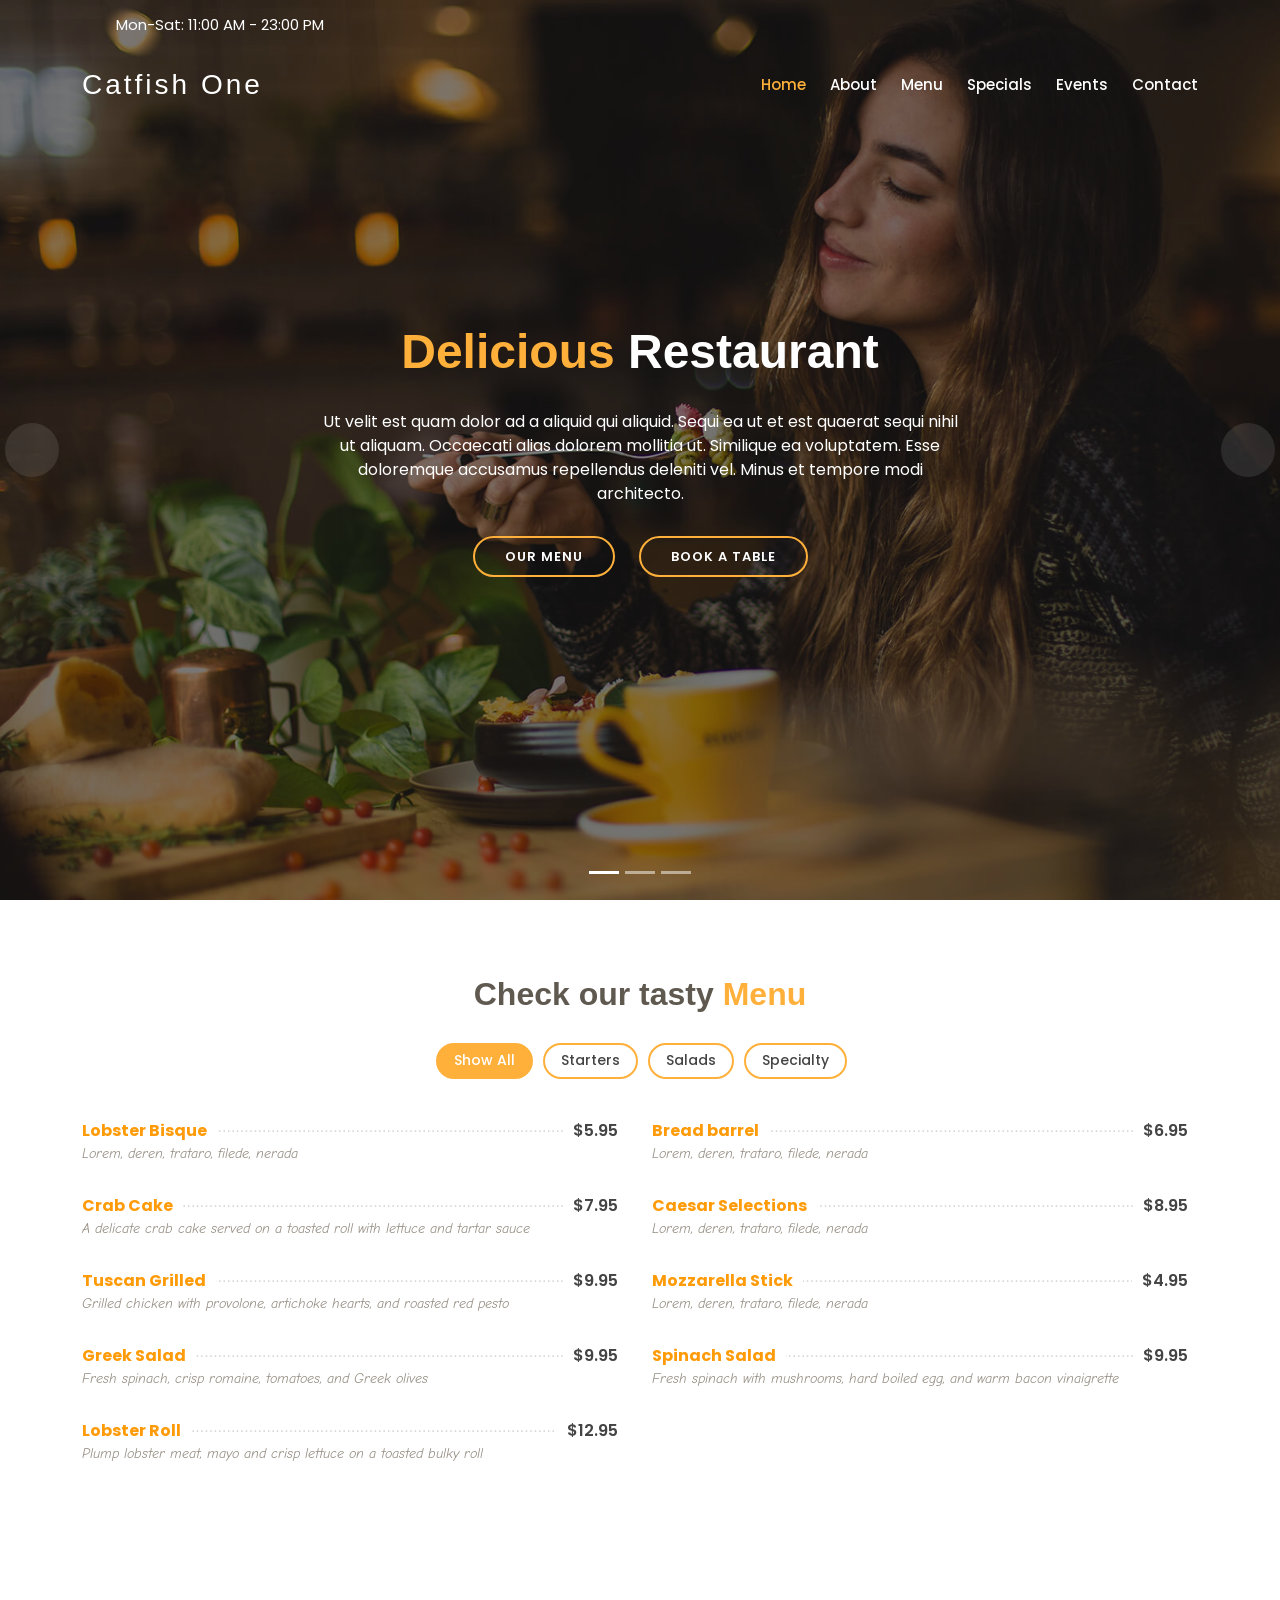
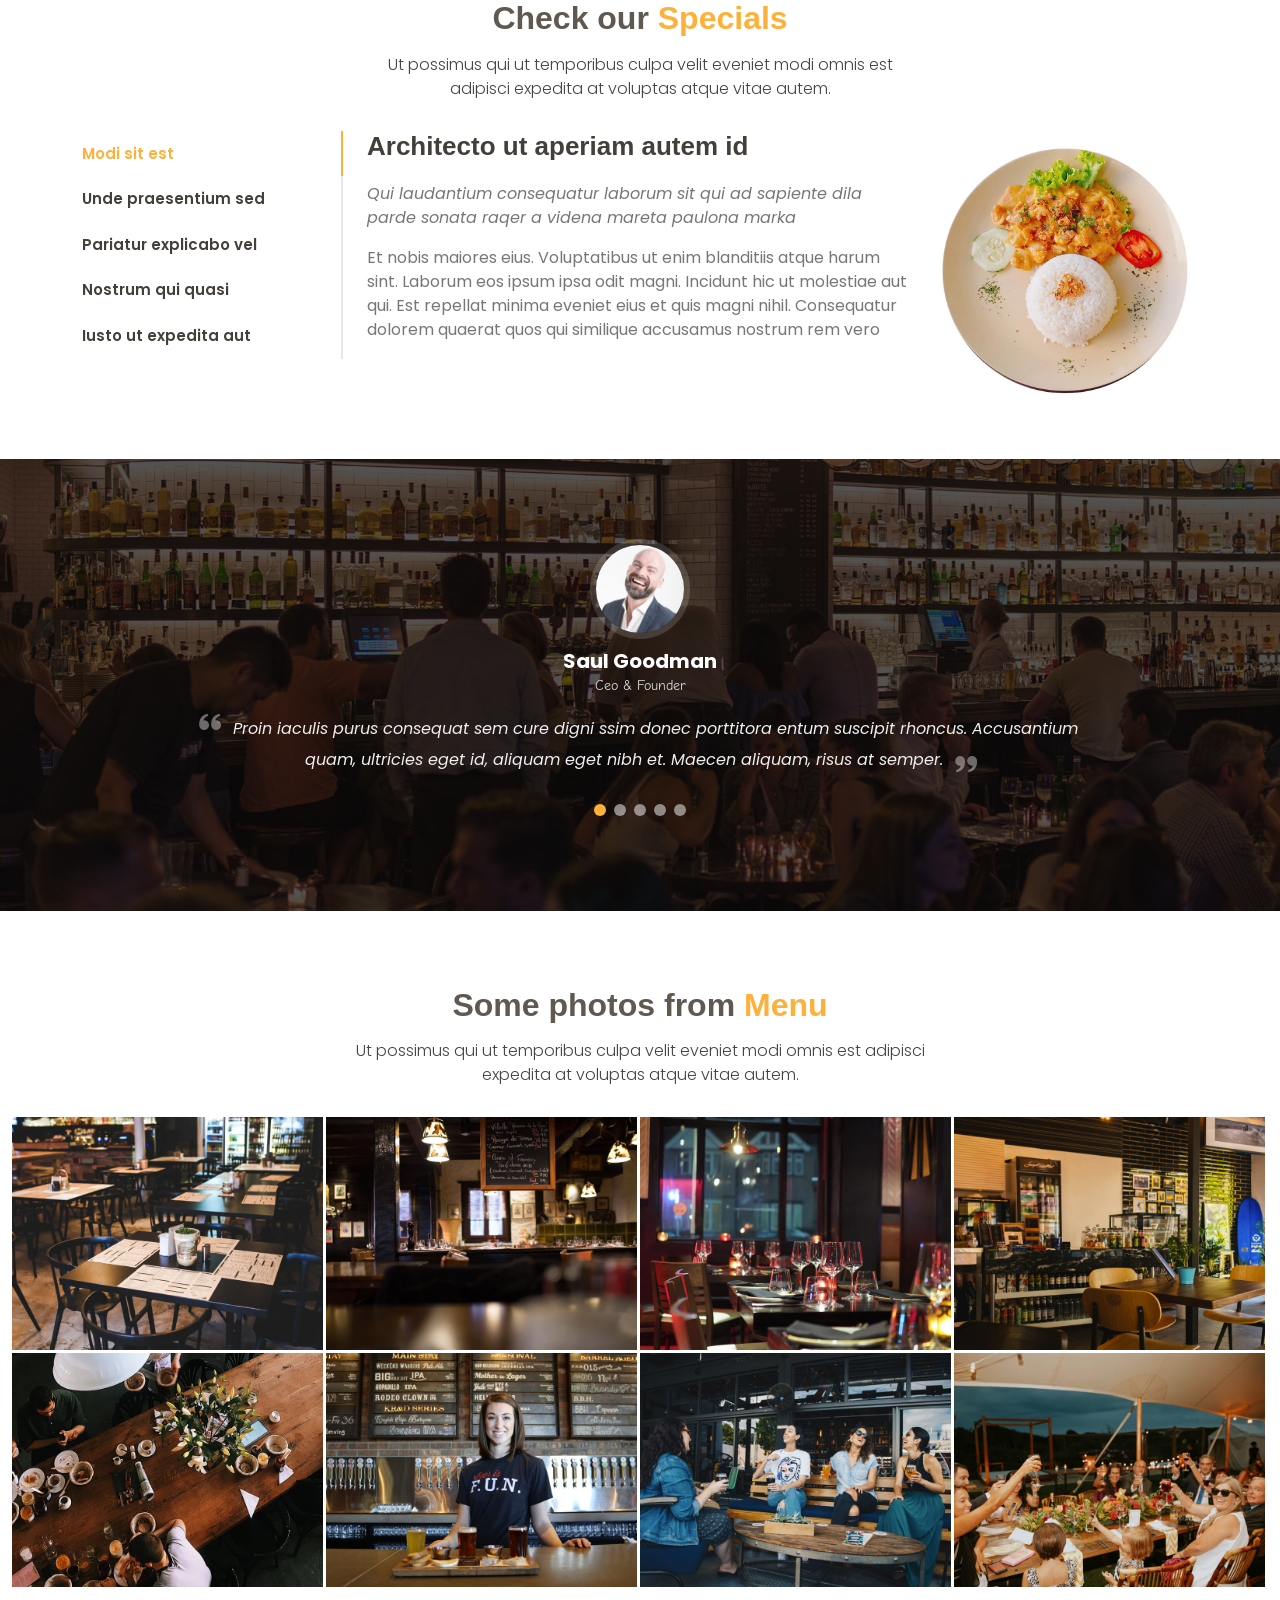
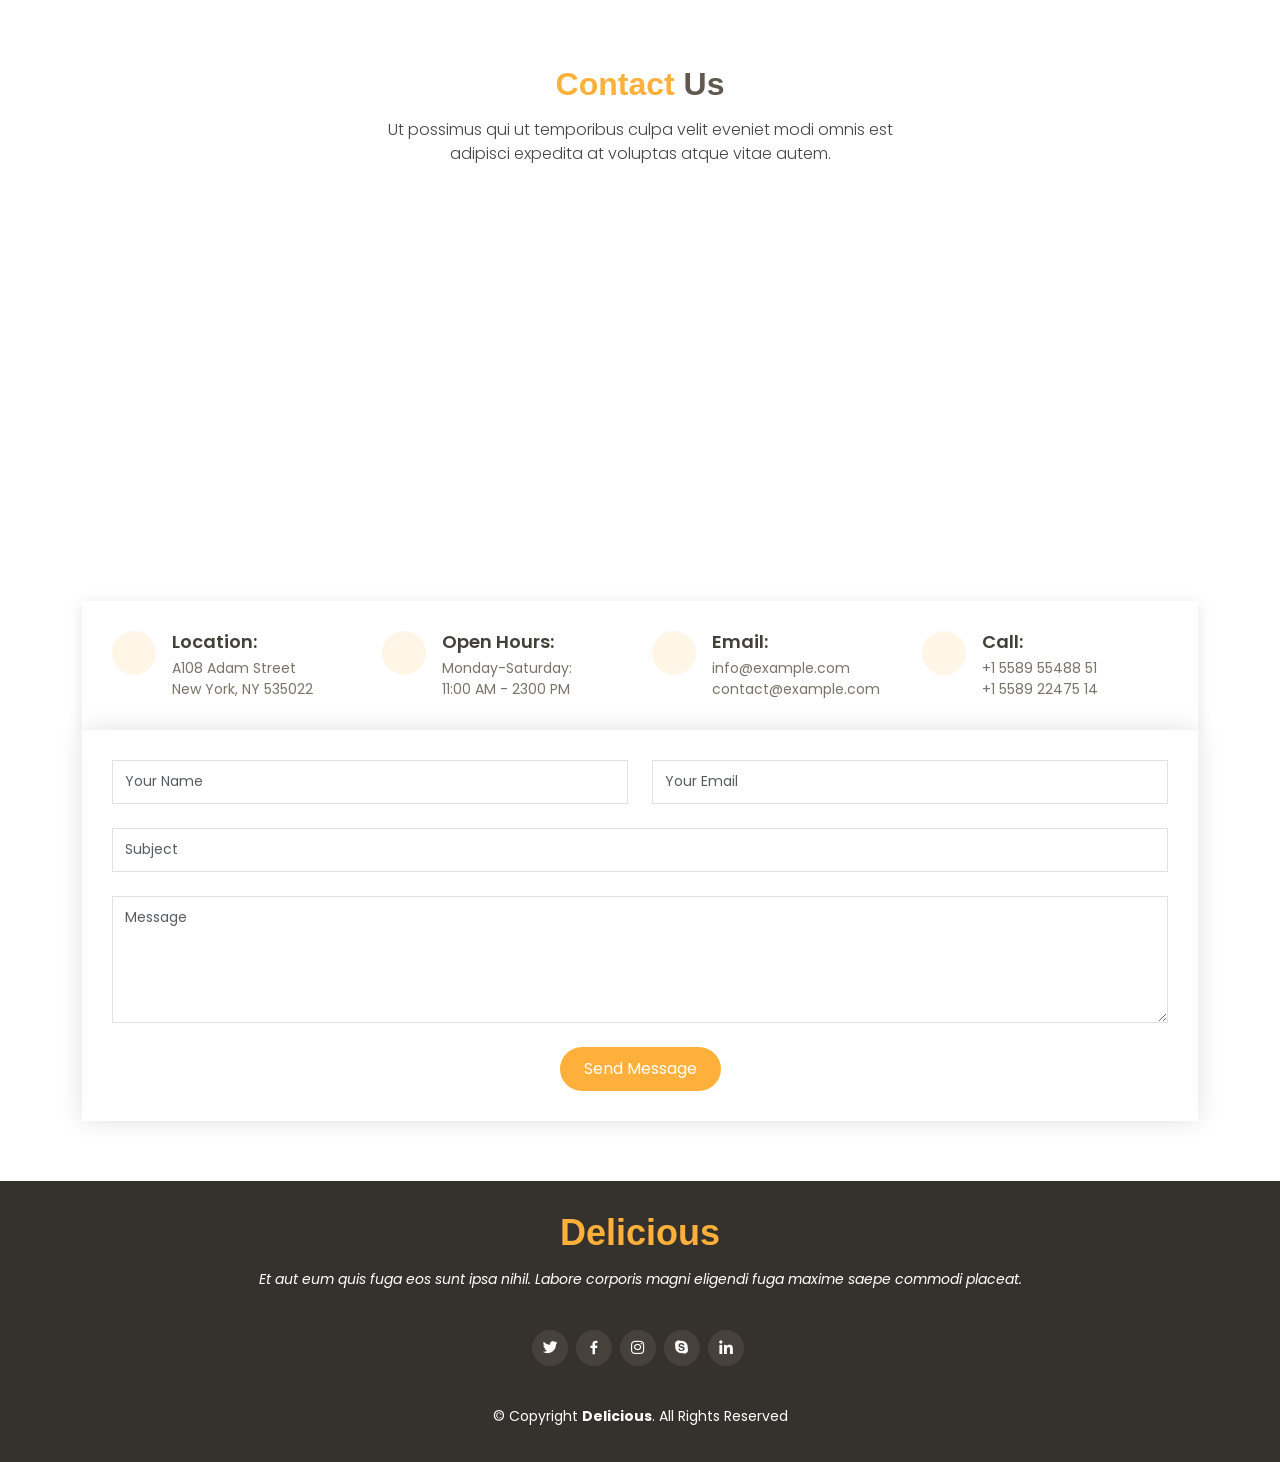
==== commit a5ae4a35: "first update to template" ====
--- a/index.html
+++ b/index.html
@@ -27,13 +27,7 @@
   <!-- Template Main CSS File -->
   <link href="assets/css/style.css" rel="stylesheet">
 
-  <!-- =======================================================
-  * Template Name: Delicious
-  * Template URL: https://bootstrapmade.com/delicious-free-restaurant-bootstrap-theme/
-  * Updated: Mar 17 2024 with Bootstrap v5.3.3
-  * Author: BootstrapMade.com
-  * License: https://bootstrapmade.com/license/
-  ======================================================== -->
+
 </head>
 
 <body>
@@ -41,7 +35,7 @@
   <!-- ======= Top Bar ======= -->
   <section id="topbar" class="d-flex align-items-center fixed-top topbar-transparent">
     <div class="container-fluid container-xl d-flex align-items-center justify-content-center justify-content-lg-start">
-      <i class="bi bi-phone d-flex align-items-center"><span>+1 5589 55488 55</span></i>
+      <i class="bi bi-phone d-flex align-items-center"><span><a href="btn-primary"></a> </span></i> <div class="btn-primary"></div>
       <i class="bi bi-clock ms-4 d-none d-lg-flex align-items-center"><span>Mon-Sat: 11:00 AM - 23:00 PM</span></i>
     </div>
   </section>
@@ -51,7 +45,7 @@
     <div class="container-fluid container-xl d-flex align-items-center justify-content-between">
 
       <div class="logo me-auto">
-        <h1><a href="index.html">Delicious</a></h1>
+        <h1><a href="index.html">Catfish One</a></h1>
         <!-- Uncomment below if you prefer to use an image logo -->
         <!-- <a href="index.html"><img src="assets/img/logo.png" alt="" class="img-fluid"></a>-->
       </div>
@@ -63,31 +57,14 @@
           <li><a class="nav-link scrollto" href="#menu">Menu</a></li>
           <li><a class="nav-link scrollto" href="#specials">Specials</a></li>
           <li><a class="nav-link scrollto" href="#events">Events</a></li>
-          <li><a class="nav-link scrollto" href="#chefs">Chefs</a></li>
-          <li><a class="nav-link scrollto" href="#gallery">Gallery</a></li>
-          <li class="dropdown"><a href="#"><span>Drop Down</span> <i class="bi bi-chevron-down"></i></a>
-            <ul>
-              <li><a href="#">Drop Down 1</a></li>
-              <li class="dropdown"><a href="#"><span>Deep Drop Down</span> <i class="bi bi-chevron-right"></i></a>
-                <ul>
-                  <li><a href="#">Deep Drop Down 1</a></li>
-                  <li><a href="#">Deep Drop Down 2</a></li>
-                  <li><a href="#">Deep Drop Down 3</a></li>
-                  <li><a href="#">Deep Drop Down 4</a></li>
-                  <li><a href="#">Deep Drop Down 5</a></li>
-                </ul>
-              </li>
-              <li><a href="#">Drop Down 2</a></li>
-              <li><a href="#">Drop Down 3</a></li>
-              <li><a href="#">Drop Down 4</a></li>
-            </ul>
-          </li>
+    
+   
           <li><a class="nav-link scrollto" href="#contact">Contact</a></li>
         </ul>
         <i class="bi bi-list mobile-nav-toggle"></i>
       </nav><!-- .navbar -->
 
-      <a href="#book-a-table" class="book-a-table-btn scrollto">Book a table</a>
+   
 
     </div>
   </header><!-- End Header -->
@@ -159,85 +136,7 @@
 
   <main id="main">
 
-    <!-- ======= About Section ======= -->
-    <section id="about" class="about">
-      <div class="container-fluid">
-
-        <div class="row">
-
-          <div class="col-lg-5 align-items-stretch video-box" style='background-image: url("assets/img/about.jpg");'>
-            <a href="https://www.youtube.com/watch?v=jDDaplaOz7Q" class="venobox play-btn mb-4" data-vbtype="video" data-autoplay="true"></a>
-          </div>
-
-          <div class="col-lg-7 d-flex flex-column justify-content-center align-items-stretch">
-
-            <div class="content">
-              <h3>Eum ipsam laborum deleniti <strong>velit pariatur architecto aut nihil</strong></h3>
-              <p>
-                Lorem ipsum dolor sit amet, consectetur adipiscing elit, sed do eiusmod tempor incididunt ut labore et dolore magna aliqua. Duis aute irure dolor in reprehenderit
-              </p>
-              <p class="fst-italic">
-                Lorem ipsum dolor sit amet, consectetur adipiscing elit, sed do eiusmod tempor incididunt ut labore et dolore
-                magna aliqua.
-              </p>
-              <ul>
-                <li><i class="bx bx-check-double"></i> Ullamco laboris nisi ut aliquip ex ea commodo consequat.</li>
-                <li><i class="bx bx-check-double"></i> Duis aute irure dolor in reprehenderit in voluptate velit.</li>
-                <li><i class="bx bx-check-double"></i> Ullamco laboris nisi ut aliquip ex ea commodo consequat. Duis aute irure dolor in reprehenderit in voluptate trideta storacalaperda mastiro dolore eu fugiat nulla pariatur.</li>
-              </ul>
-              <p>
-                Ullamco laboris nisi ut aliquip ex ea commodo consequat. Duis aute irure dolor in reprehenderit in voluptate
-                velit esse cillum dolore eu fugiat nulla pariatur. Excepteur sint occaecat cupidatat non proident, sunt in
-                culpa qui officia deserunt mollit anim id est laborum
-              </p>
-            </div>
-
-          </div>
-
-        </div>
-
-      </div>
-    </section><!-- End About Section -->
-
-    <!-- ======= Whu Us Section ======= -->
-    <section id="why-us" class="why-us">
-      <div class="container">
-
-        <div class="section-title">
-          <h2>Why choose <span>Our Restaurant</span></h2>
-          <p>Ut possimus qui ut temporibus culpa velit eveniet modi omnis est adipisci expedita at voluptas atque vitae autem.</p>
-        </div>
-
-        <div class="row">
-
-          <div class="col-lg-4">
-            <div class="box">
-              <span>01</span>
-              <h4>Lorem Ipsum</h4>
-              <p>Ulamco laboris nisi ut aliquip ex ea commodo consequat. Et consectetur ducimus vero placeat</p>
-            </div>
-          </div>
-
-          <div class="col-lg-4 mt-4 mt-lg-0">
-            <div class="box">
-              <span>02</span>
-              <h4>Repellat Nihil</h4>
-              <p>Dolorem est fugiat occaecati voluptate velit esse. Dicta veritatis dolor quod et vel dire leno para dest</p>
-            </div>
-          </div>
-
-          <div class="col-lg-4 mt-4 mt-lg-0">
-            <div class="box">
-              <span>03</span>
-              <h4> Ad ad velit qui</h4>
-              <p>Molestiae officiis omnis illo asperiores. Aut doloribus vitae sunt debitis quo vel nam quis</p>
-            </div>
-          </div>
-
-        </div>
-
-      </div>
-    </section><!-- End Whu Us Section -->
+   
 
     <!-- ======= Menu Section ======= -->
     <section id="menu" class="menu">
@@ -444,162 +343,109 @@
       </div>
     </section><!-- End Specials Section -->
 
-    <!-- ======= Events Section ======= -->
-    <section id="events" class="events">
-      <div class="container">
-
-        <div class="section-title">
-          <h2>Organize Your <span>Events</span> in our Restaurant</h2>
-        </div>
-
-        <div class="events-slider swiper">
-          <div class="swiper-wrapper">
-
-            <div class="swiper-slide">
-              <div class="row event-item">
-                <div class="col-lg-6">
-                  <img src="assets/img/event-birthday.jpg" class="img-fluid" alt="">
-                </div>
-                <div class="col-lg-6 pt-4 pt-lg-0 content">
-                  <h3>Birthday Parties</h3>
-                  <div class="price">
-                    <p><span>$189</span></p>
-                  </div>
-                  <p class="fst-italic">
-                    Lorem ipsum dolor sit amet, consectetur adipiscing elit, sed do eiusmod tempor incididunt ut labore et dolore
-                    magna aliqua.
-                  </p>
-                  <ul>
-                    <li><i class="bi bi-check-circle"></i> Ullamco laboris nisi ut aliquip ex ea commodo consequat.</li>
-                    <li><i class="bi bi-check-circle"></i> Duis aute irure dolor in reprehenderit in voluptate velit.</li>
-                    <li><i class="bi bi-check-circle"></i> Ullamco laboris nisi ut aliquip ex ea commodo consequat.</li>
-                  </ul>
-                  <p>
-                    Ullamco laboris nisi ut aliquip ex ea commodo consequat. Duis aute irure dolor in reprehenderit in voluptate
-                    velit esse cillum dolore eu fugiat nulla pariatur
-                  </p>
-                </div>
-              </div>
-            </div><!-- End testimonial item -->
-
-            <div class="swiper-slide">
-              <div class="row event-item">
-                <div class="col-lg-6">
-                  <img src="assets/img/event-private.jpg" class="img-fluid" alt="">
-                </div>
-                <div class="col-lg-6 pt-4 pt-lg-0 content">
-                  <h3>Private Parties</h3>
-                  <div class="price">
-                    <p><span>$290</span></p>
-                  </div>
-                  <p class="fst-italic">
-                    Lorem ipsum dolor sit amet, consectetur adipiscing elit, sed do eiusmod tempor incididunt ut labore et dolore
-                    magna aliqua.
-                  </p>
-                  <ul>
-                    <li><i class="bi bi-check-circle"></i> Ullamco laboris nisi ut aliquip ex ea commodo consequat.</li>
-                    <li><i class="bi bi-check-circle"></i> Duis aute irure dolor in reprehenderit in voluptate velit.</li>
-                    <li><i class="bi bi-check-circle"></i> Ullamco laboris nisi ut aliquip ex ea commodo consequat.</li>
-                  </ul>
-                  <p>
-                    Ullamco laboris nisi ut aliquip ex ea commodo consequat. Duis aute irure dolor in reprehenderit in voluptate
-                    velit esse cillum dolore eu fugiat nulla pariatur
-                  </p>
-                </div>
-              </div>
-            </div><!-- End testimonial item -->
-
-            <div class="swiper-slide">
-              <div class="row event-item">
-                <div class="col-lg-6">
-                  <img src="assets/img/event-custom.jpg" class="img-fluid" alt="">
-                </div>
-                <div class="col-lg-6 pt-4 pt-lg-0 content">
-                  <h3>Custom Parties</h3>
-                  <div class="price">
-                    <p><span>$99</span></p>
-                  </div>
-                  <p class="fst-italic">
-                    Lorem ipsum dolor sit amet, consectetur adipiscing elit, sed do eiusmod tempor incididunt ut labore et dolore
-                    magna aliqua.
-                  </p>
-                  <ul>
-                    <li><i class="bi bi-check-circle"></i> Ullamco laboris nisi ut aliquip ex ea commodo consequat.</li>
-                    <li><i class="bi bi-check-circle"></i> Duis aute irure dolor in reprehenderit in voluptate velit.</li>
-                    <li><i class="bi bi-check-circle"></i> Ullamco laboris nisi ut aliquip ex ea commodo consequat.</li>
-                  </ul>
-                  <p>
-                    Ullamco laboris nisi ut aliquip ex ea commodo consequat. Duis aute irure dolor in reprehenderit in voluptate
-                    velit esse cillum dolore eu fugiat nulla pariatur
-                  </p>
-                </div>
-              </div>
-            </div><!-- End testimonial item -->
-
-          </div>
-          <div class="swiper-pagination"></div>
-        </div>
-
-      </div>
-    </section><!-- End Events Section -->
-
-    <!-- ======= Book A Table Section ======= -->
-    <section id="book-a-table" class="book-a-table">
-      <div class="container">
-
-        <div class="section-title">
-          <h2>Book a <span>Table</span></h2>
-          <p>Ut possimus qui ut temporibus culpa velit eveniet modi omnis est adipisci expedita at voluptas atque vitae autem.</p>
-        </div>
-
-        <form action="forms/book-a-table.php" method="post" role="form" class="php-email-form">
-          <div class="row">
-            <div class="col-lg-4 col-md-6 form-group">
-              <input type="text" name="name" class="form-control" id="name" placeholder="Your Name" data-rule="minlen:4" data-msg="Please enter at least 4 chars">
-              <div class="validate"></div>
-            </div>
-            <div class="col-lg-4 col-md-6 form-group mt-3 mt-md-0">
-              <input type="email" class="form-control" name="email" id="email" placeholder="Your Email" data-rule="email" data-msg="Please enter a valid email">
-              <div class="validate"></div>
-            </div>
-            <div class="col-lg-4 col-md-6 form-group mt-3 mt-md-0">
-              <input type="text" class="form-control" name="phone" id="phone" placeholder="Your Phone" data-rule="minlen:4" data-msg="Please enter at least 4 chars">
-              <div class="validate"></div>
-            </div>
-            <div class="col-lg-4 col-md-6 form-group mt-3">
-              <input type="text" name="date" class="form-control" id="date" placeholder="Date" data-rule="minlen:4" data-msg="Please enter at least 4 chars">
-              <div class="validate"></div>
-            </div>
-            <div class="col-lg-4 col-md-6 form-group mt-3">
-              <input type="text" class="form-control" name="time" id="time" placeholder="Time" data-rule="minlen:4" data-msg="Please enter at least 4 chars">
-              <div class="validate"></div>
-            </div>
-            <div class="col-lg-4 col-md-6 form-group mt-3">
-              <input type="number" class="form-control" name="people" id="people" placeholder="# of people" data-rule="minlen:1" data-msg="Please enter at least 1 chars">
-              <div class="validate"></div>
-            </div>
-          </div>
-          <div class="form-group mt-3">
-            <textarea class="form-control" name="message" rows="5" placeholder="Message"></textarea>
-            <div class="validate"></div>
-          </div>
-          <div class="mb-3">
-            <div class="loading">Loading</div>
-            <div class="error-message"></div>
-            <div class="sent-message">Your booking request was sent. We will call back or send an Email to confirm your reservation. Thank you!</div>
-          </div>
-          <div class="text-center"><button type="submit">Send Message</button></div>
-        </form>
-
-      </div>
-    </section><!-- End Book A Table Section -->
-
+  
+
+        <!-- ======= Testimonials Section ======= -->
+        <section id="testimonials" class="testimonials">
+          <div class="container position-relative">
+    
+            <div class="testimonials-slider swiper" data-aos="fade-up" data-aos-delay="100">
+              <div class="swiper-wrapper">
+    
+                <div class="swiper-slide">
+                  <div class="testimonial-item">
+                    <img src="assets/img/testimonials/testimonials-1.jpg" class="testimonial-img" alt="">
+                    <h3>Saul Goodman</h3>
+                    <h4>Ceo &amp; Founder</h4>
+                    <div class="stars">
+                      <i class="bi bi-star-fill"></i><i class="bi bi-star-fill"></i><i class="bi bi-star-fill"></i><i class="bi bi-star-fill"></i><i class="bi bi-star-fill"></i>
+                    </div>
+                    <p>
+                      <i class="bx bxs-quote-alt-left quote-icon-left"></i>
+                      Proin iaculis purus consequat sem cure digni ssim donec porttitora entum suscipit rhoncus. Accusantium quam, ultricies eget id, aliquam eget nibh et. Maecen aliquam, risus at semper.
+                      <i class="bx bxs-quote-alt-right quote-icon-right"></i>
+                    </p>
+                  </div>
+                </div><!-- End testimonial item -->
+    
+                <div class="swiper-slide">
+                  <div class="testimonial-item">
+                    <img src="assets/img/testimonials/testimonials-2.jpg" class="testimonial-img" alt="">
+                    <h3>Sara Wilsson</h3>
+                    <h4>Designer</h4>
+                    <div class="stars">
+                      <i class="bi bi-star-fill"></i><i class="bi bi-star-fill"></i><i class="bi bi-star-fill"></i><i class="bi bi-star-fill"></i><i class="bi bi-star-fill"></i>
+                    </div>
+                    <p>
+                      <i class="bx bxs-quote-alt-left quote-icon-left"></i>
+                      Export tempor illum tamen malis malis eram quae irure esse labore quem cillum quid cillum eram malis quorum velit fore eram velit sunt aliqua noster fugiat irure amet legam anim culpa.
+                      <i class="bx bxs-quote-alt-right quote-icon-right"></i>
+                    </p>
+                  </div>
+                </div><!-- End testimonial item -->
+    
+                <div class="swiper-slide">
+                  <div class="testimonial-item">
+                    <img src="assets/img/testimonials/testimonials-3.jpg" class="testimonial-img" alt="">
+                    <h3>Jena Karlis</h3>
+                    <h4>Store Owner</h4>
+                    <div class="stars">
+                      <i class="bi bi-star-fill"></i><i class="bi bi-star-fill"></i><i class="bi bi-star-fill"></i><i class="bi bi-star-fill"></i><i class="bi bi-star-fill"></i>
+                    </div>
+                    <p>
+                      <i class="bx bxs-quote-alt-left quote-icon-left"></i>
+                      Enim nisi quem export duis labore cillum quae magna enim sint quorum nulla quem veniam duis minim tempor labore quem eram duis noster aute amet eram fore quis sint minim.
+                      <i class="bx bxs-quote-alt-right quote-icon-right"></i>
+                    </p>
+                  </div>
+                </div><!-- End testimonial item -->
+    
+                <div class="swiper-slide">
+                  <div class="testimonial-item">
+                    <img src="assets/img/testimonials/testimonials-4.jpg" class="testimonial-img" alt="">
+                    <h3>Matt Brandon</h3>
+                    <h4>Freelancer</h4>
+                    <div class="stars">
+                      <i class="bi bi-star-fill"></i><i class="bi bi-star-fill"></i><i class="bi bi-star-fill"></i><i class="bi bi-star-fill"></i><i class="bi bi-star-fill"></i>
+                    </div>
+                    <p>
+                      <i class="bx bxs-quote-alt-left quote-icon-left"></i>
+                      Fugiat enim eram quae cillum dolore dolor amet nulla culpa multos export minim fugiat minim velit minim dolor enim duis veniam ipsum anim magna sunt elit fore quem dolore labore illum veniam.
+                      <i class="bx bxs-quote-alt-right quote-icon-right"></i>
+                    </p>
+                  </div>
+                </div><!-- End testimonial item -->
+    
+                <div class="swiper-slide">
+                  <div class="testimonial-item">
+                    <img src="assets/img/testimonials/testimonials-5.jpg" class="testimonial-img" alt="">
+                    <h3>John Larson</h3>
+                    <h4>Entrepreneur</h4>
+                    <div class="stars">
+                      <i class="bi bi-star-fill"></i><i class="bi bi-star-fill"></i><i class="bi bi-star-fill"></i><i class="bi bi-star-fill"></i><i class="bi bi-star-fill"></i>
+                    </div>
+                    <p>
+                      <i class="bx bxs-quote-alt-left quote-icon-left"></i>
+                      Quis quorum aliqua sint quem legam fore sunt eram irure aliqua veniam tempor noster veniam enim culpa labore duis sunt culpa nulla illum cillum fugiat legam esse veniam culpa fore nisi cillum quid.
+                      <i class="bx bxs-quote-alt-right quote-icon-right"></i>
+                    </p>
+                  </div>
+                </div><!-- End testimonial item -->
+    
+              </div>
+              <div class="swiper-pagination"></div>
+            </div>
+    
+          </div>
+        </section><!-- End Testimonials Section -->
+
+    
     <!-- ======= Gallery Section ======= -->
     <section id="gallery" class="gallery">
       <div class="container-fluid">
 
         <div class="section-title">
-          <h2>Some photos from <span>Our Restaurant</span></h2>
+          <h2>Some photos from <span>Menu</span></h2>
           <p>Ut possimus qui ut temporibus culpa velit eveniet modi omnis est adipisci expedita at voluptas atque vitae autem.</p>
         </div>
 
@@ -674,163 +520,9 @@
       </div>
     </section><!-- End Gallery Section -->
 
-    <!-- ======= Chefs Section ======= -->
-    <section id="chefs" class="chefs">
-      <div class="container">
-
-        <div class="section-title">
-          <h2>Our Proffesional <span>Chefs</span></h2>
-          <p>Ut possimus qui ut temporibus culpa velit eveniet modi omnis est adipisci expedita at voluptas atque vitae autem.</p>
-        </div>
-
-        <div class="row">
-
-          <div class="col-lg-4 col-md-6">
-            <div class="member">
-              <div class="pic"><img src="assets/img/chefs/chefs-1.jpg" class="img-fluid" alt=""></div>
-              <div class="member-info">
-                <h4>Walter White</h4>
-                <span>Master Chef</span>
-                <div class="social">
-                  <a href=""><i class="bi bi-twitter"></i></a>
-                  <a href=""><i class="bi bi-facebook"></i></a>
-                  <a href=""><i class="bi bi-instagram"></i></a>
-                  <a href=""><i class="bi bi-linkedin"></i></a>
-                </div>
-              </div>
-            </div>
-          </div>
-
-          <div class="col-lg-4 col-md-6">
-            <div class="member">
-              <div class="pic"><img src="assets/img/chefs/chefs-2.jpg" class="img-fluid" alt=""></div>
-              <div class="member-info">
-                <h4>Sarah Jhonson</h4>
-                <span>Patissier</span>
-                <div class="social">
-                  <a href=""><i class="bi bi-twitter"></i></a>
-                  <a href=""><i class="bi bi-facebook"></i></a>
-                  <a href=""><i class="bi bi-instagram"></i></a>
-                  <a href=""><i class="bi bi-linkedin"></i></a>
-                </div>
-              </div>
-            </div>
-          </div>
-
-          <div class="col-lg-4 col-md-6">
-            <div class="member">
-              <div class="pic"><img src="assets/img/chefs/chefs-3.jpg" class="img-fluid" alt=""></div>
-              <div class="member-info">
-                <h4>William Anderson</h4>
-                <span>Cook</span>
-                <div class="social">
-                  <a href=""><i class="bi bi-twitter"></i></a>
-                  <a href=""><i class="bi bi-facebook"></i></a>
-                  <a href=""><i class="bi bi-instagram"></i></a>
-                  <a href=""><i class="bi bi-linkedin"></i></a>
-                </div>
-              </div>
-            </div>
-          </div>
-
-        </div>
-
-      </div>
-    </section><!-- End Chefs Section -->
-
-    <!-- ======= Testimonials Section ======= -->
-    <section id="testimonials" class="testimonials">
-      <div class="container position-relative">
-
-        <div class="testimonials-slider swiper" data-aos="fade-up" data-aos-delay="100">
-          <div class="swiper-wrapper">
-
-            <div class="swiper-slide">
-              <div class="testimonial-item">
-                <img src="assets/img/testimonials/testimonials-1.jpg" class="testimonial-img" alt="">
-                <h3>Saul Goodman</h3>
-                <h4>Ceo &amp; Founder</h4>
-                <div class="stars">
-                  <i class="bi bi-star-fill"></i><i class="bi bi-star-fill"></i><i class="bi bi-star-fill"></i><i class="bi bi-star-fill"></i><i class="bi bi-star-fill"></i>
-                </div>
-                <p>
-                  <i class="bx bxs-quote-alt-left quote-icon-left"></i>
-                  Proin iaculis purus consequat sem cure digni ssim donec porttitora entum suscipit rhoncus. Accusantium quam, ultricies eget id, aliquam eget nibh et. Maecen aliquam, risus at semper.
-                  <i class="bx bxs-quote-alt-right quote-icon-right"></i>
-                </p>
-              </div>
-            </div><!-- End testimonial item -->
-
-            <div class="swiper-slide">
-              <div class="testimonial-item">
-                <img src="assets/img/testimonials/testimonials-2.jpg" class="testimonial-img" alt="">
-                <h3>Sara Wilsson</h3>
-                <h4>Designer</h4>
-                <div class="stars">
-                  <i class="bi bi-star-fill"></i><i class="bi bi-star-fill"></i><i class="bi bi-star-fill"></i><i class="bi bi-star-fill"></i><i class="bi bi-star-fill"></i>
-                </div>
-                <p>
-                  <i class="bx bxs-quote-alt-left quote-icon-left"></i>
-                  Export tempor illum tamen malis malis eram quae irure esse labore quem cillum quid cillum eram malis quorum velit fore eram velit sunt aliqua noster fugiat irure amet legam anim culpa.
-                  <i class="bx bxs-quote-alt-right quote-icon-right"></i>
-                </p>
-              </div>
-            </div><!-- End testimonial item -->
-
-            <div class="swiper-slide">
-              <div class="testimonial-item">
-                <img src="assets/img/testimonials/testimonials-3.jpg" class="testimonial-img" alt="">
-                <h3>Jena Karlis</h3>
-                <h4>Store Owner</h4>
-                <div class="stars">
-                  <i class="bi bi-star-fill"></i><i class="bi bi-star-fill"></i><i class="bi bi-star-fill"></i><i class="bi bi-star-fill"></i><i class="bi bi-star-fill"></i>
-                </div>
-                <p>
-                  <i class="bx bxs-quote-alt-left quote-icon-left"></i>
-                  Enim nisi quem export duis labore cillum quae magna enim sint quorum nulla quem veniam duis minim tempor labore quem eram duis noster aute amet eram fore quis sint minim.
-                  <i class="bx bxs-quote-alt-right quote-icon-right"></i>
-                </p>
-              </div>
-            </div><!-- End testimonial item -->
-
-            <div class="swiper-slide">
-              <div class="testimonial-item">
-                <img src="assets/img/testimonials/testimonials-4.jpg" class="testimonial-img" alt="">
-                <h3>Matt Brandon</h3>
-                <h4>Freelancer</h4>
-                <div class="stars">
-                  <i class="bi bi-star-fill"></i><i class="bi bi-star-fill"></i><i class="bi bi-star-fill"></i><i class="bi bi-star-fill"></i><i class="bi bi-star-fill"></i>
-                </div>
-                <p>
-                  <i class="bx bxs-quote-alt-left quote-icon-left"></i>
-                  Fugiat enim eram quae cillum dolore dolor amet nulla culpa multos export minim fugiat minim velit minim dolor enim duis veniam ipsum anim magna sunt elit fore quem dolore labore illum veniam.
-                  <i class="bx bxs-quote-alt-right quote-icon-right"></i>
-                </p>
-              </div>
-            </div><!-- End testimonial item -->
-
-            <div class="swiper-slide">
-              <div class="testimonial-item">
-                <img src="assets/img/testimonials/testimonials-5.jpg" class="testimonial-img" alt="">
-                <h3>John Larson</h3>
-                <h4>Entrepreneur</h4>
-                <div class="stars">
-                  <i class="bi bi-star-fill"></i><i class="bi bi-star-fill"></i><i class="bi bi-star-fill"></i><i class="bi bi-star-fill"></i><i class="bi bi-star-fill"></i>
-                </div>
-                <p>
-                  <i class="bx bxs-quote-alt-left quote-icon-left"></i>
-                  Quis quorum aliqua sint quem legam fore sunt eram irure aliqua veniam tempor noster veniam enim culpa labore duis sunt culpa nulla illum cillum fugiat legam esse veniam culpa fore nisi cillum quid.
-                  <i class="bx bxs-quote-alt-right quote-icon-right"></i>
-                </p>
-              </div>
-            </div><!-- End testimonial item -->
-
-          </div>
-          <div class="swiper-pagination"></div>
-        </div>
-
-      </div>
-    </section><!-- End Testimonials Section -->
+    
+
+
 
     <!-- ======= Contact Section ======= -->
     <section id="contact" class="contact">
--- a/assets/css/style.css
+++ b/assets/css/style.css
@@ -30,7 +30,7 @@
 h4,
 h5,
 h6 {
-  font-family: "Satisfy", sans-serif;
+  font-family: "Lora", sans-serif;
 }
 
 /*--------------------------------------------------------------
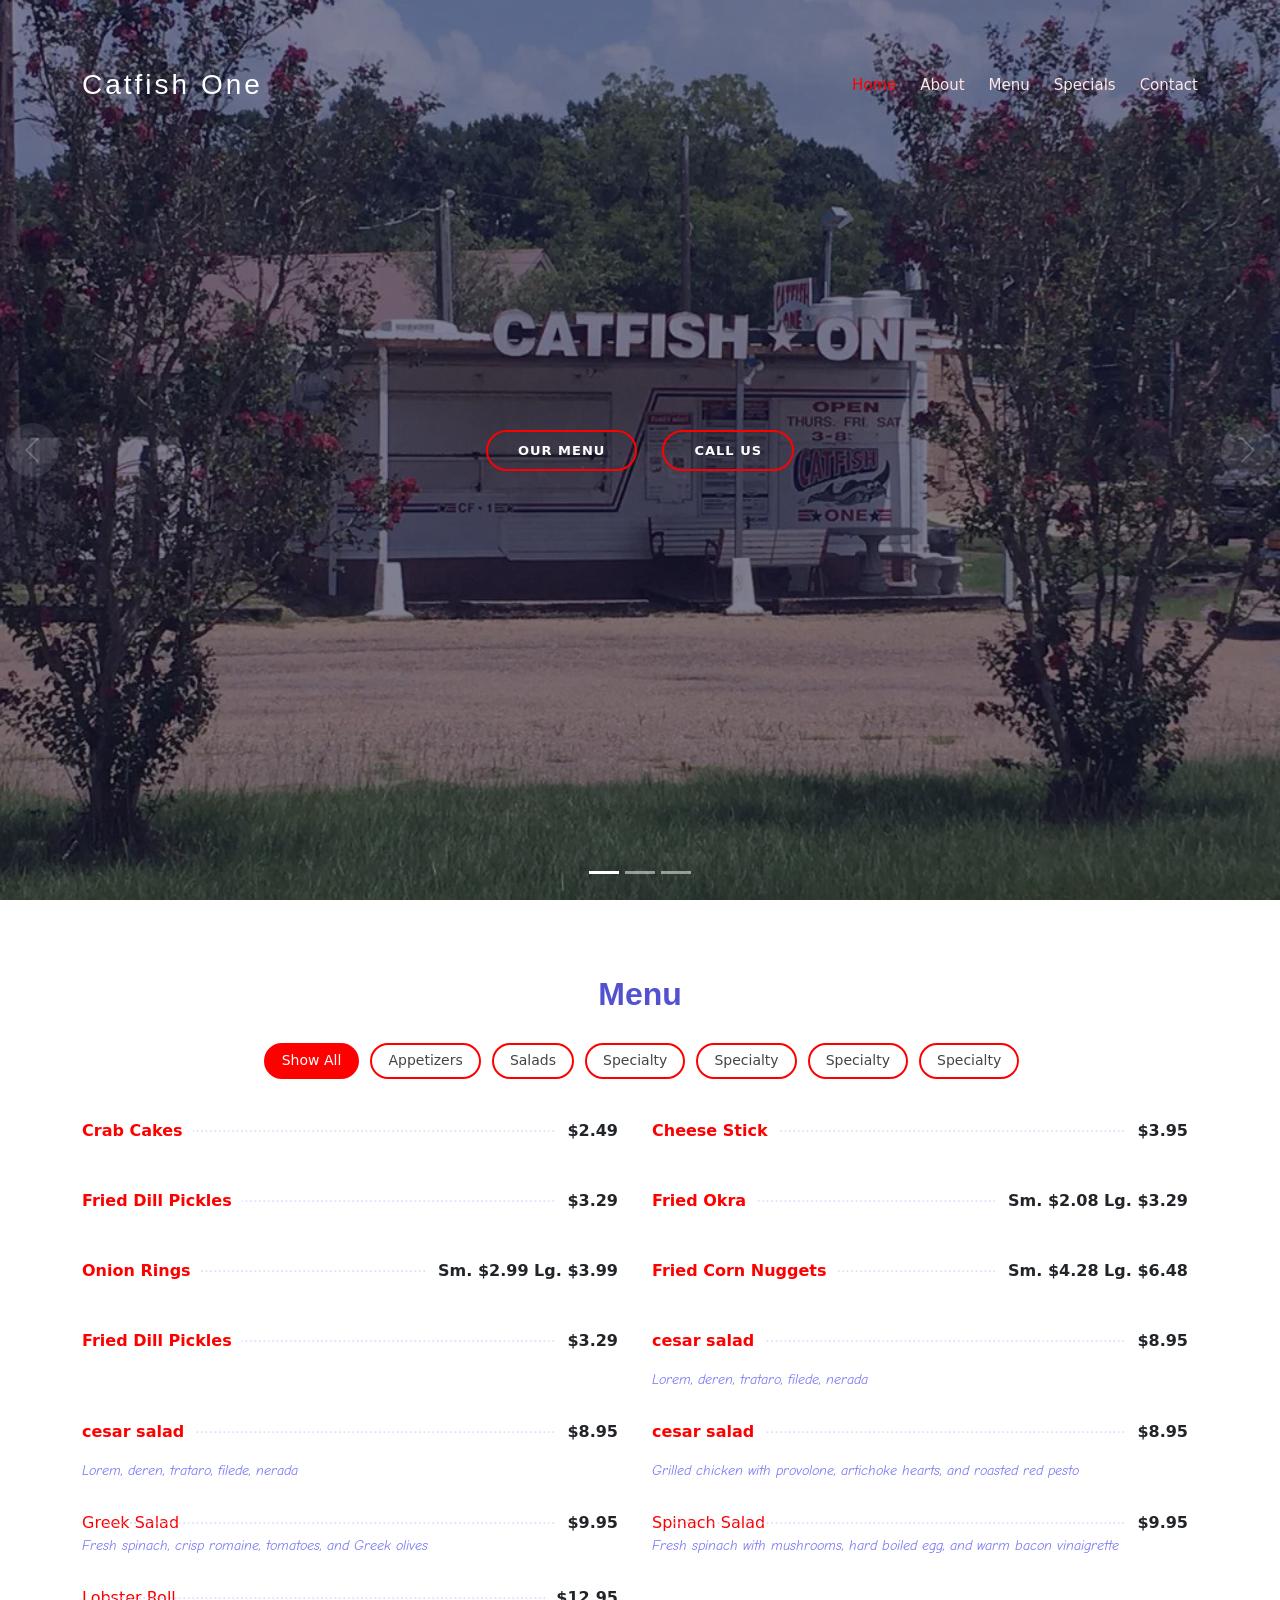
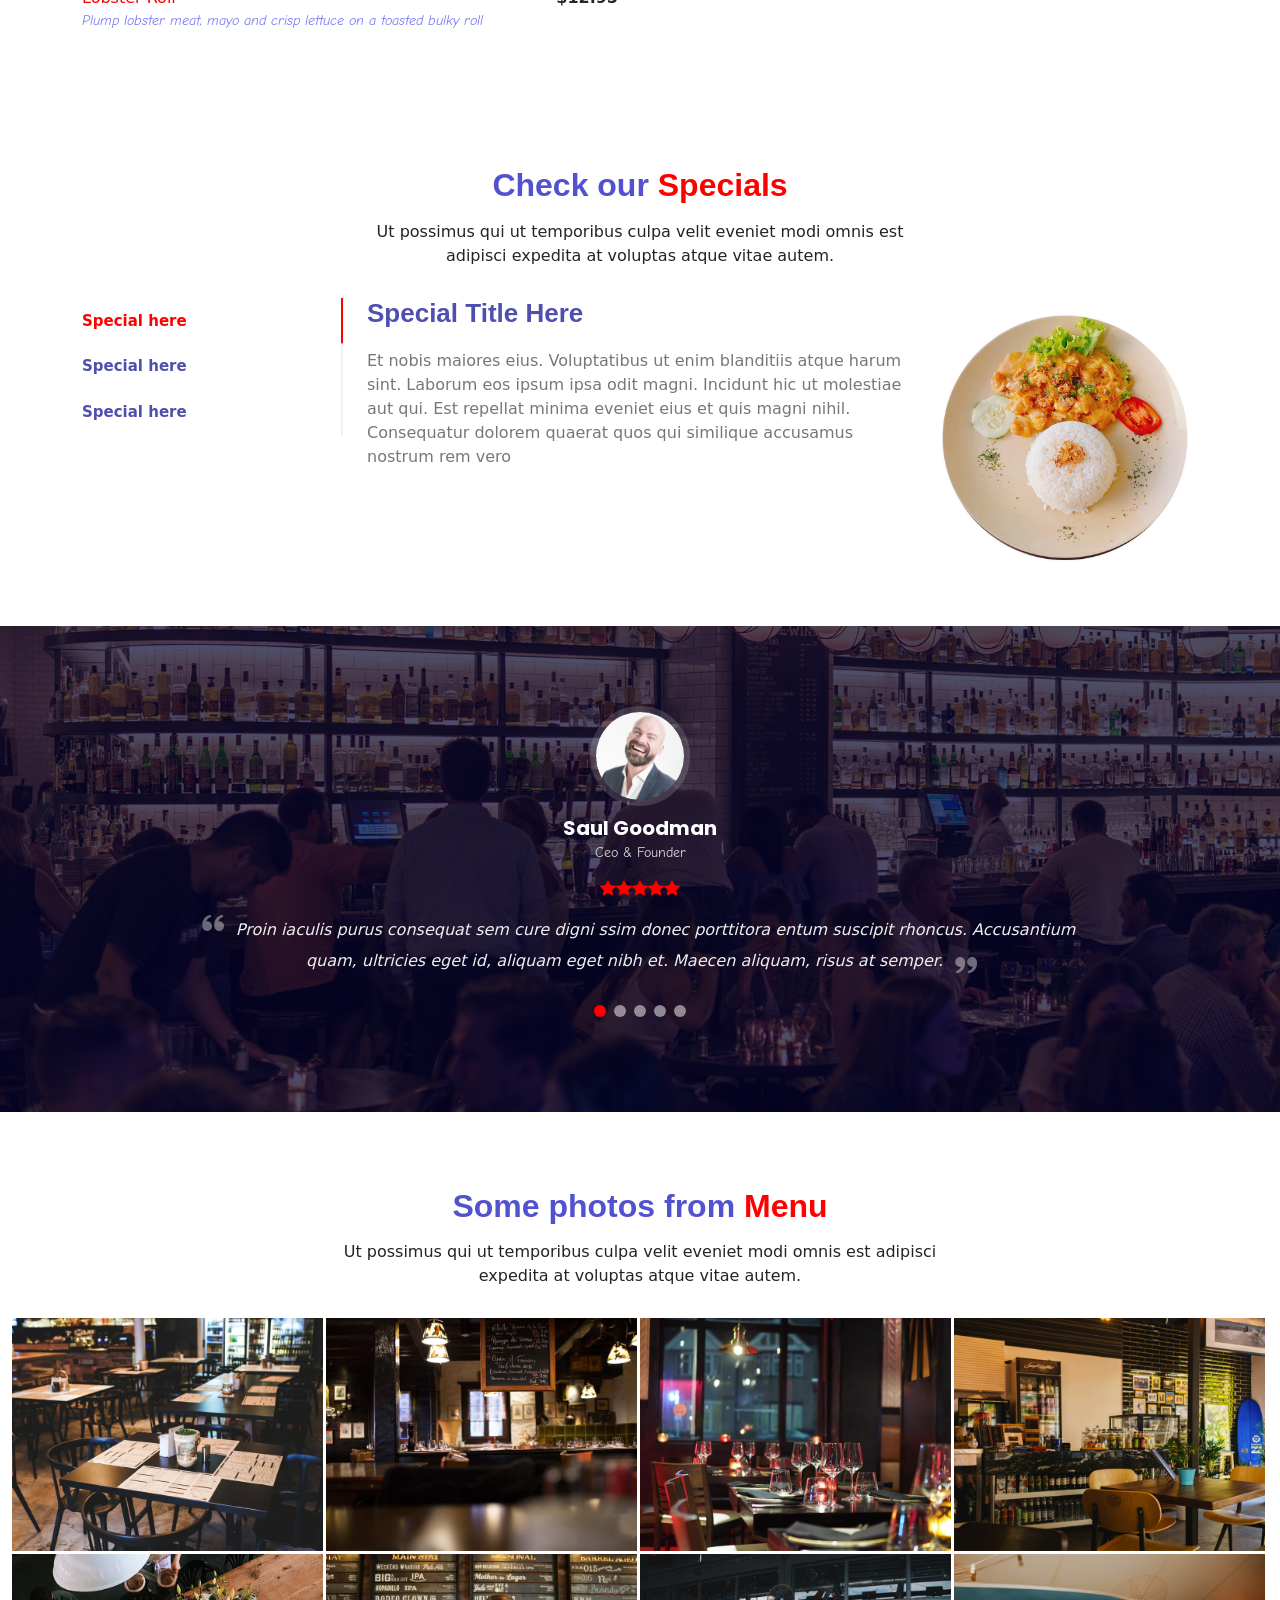
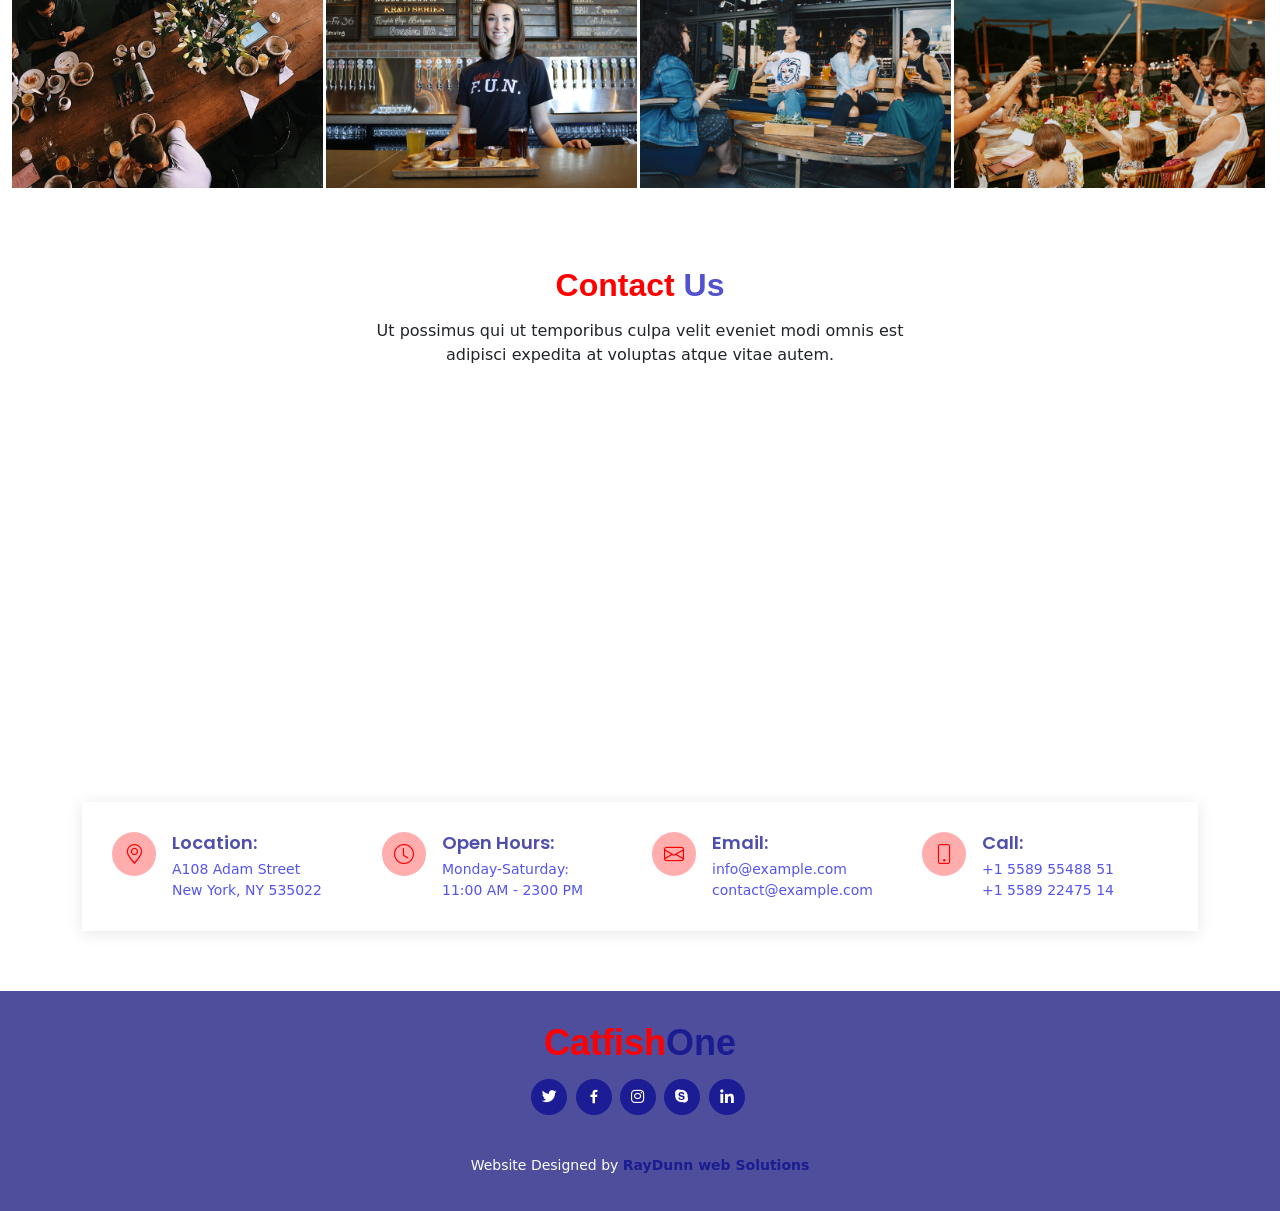
==== commit 042503df: "first big update to template" ====
--- a/index.html
+++ b/index.html
@@ -10,8 +10,8 @@
   <meta content="" name="keywords">
 
   <!-- Favicons -->
-  <link href="assets/img/favicon.png" rel="icon">
-  <link href="assets/img/apple-touch-icon.png" rel="apple-touch-icon">
+  <link href="assets/img/catfish-one-logo.webp" rel="icon">
+
 
   <!-- Google Fonts -->
   <link href="https://fonts.googleapis.com/css?family=Poppins:300,300i,400,400i,600,600i,700,700i|Satisfy|Comic+Neue:300,300i,400,400i,700,700i" rel="stylesheet">
@@ -25,20 +25,15 @@
   <link href="assets/vendor/swiper/swiper-bundle.min.css" rel="stylesheet">
 
   <!-- Template Main CSS File -->
-  <link href="assets/css/style.css" rel="stylesheet">
+  <link href="assets/scss/style.css" rel="stylesheet">
 
 
 </head>
 
 <body>
 
-  <!-- ======= Top Bar ======= -->
-  <section id="topbar" class="d-flex align-items-center fixed-top topbar-transparent">
-    <div class="container-fluid container-xl d-flex align-items-center justify-content-center justify-content-lg-start">
-      <i class="bi bi-phone d-flex align-items-center"><span><a href="btn-primary"></a> </span></i> <div class="btn-primary"></div>
-      <i class="bi bi-clock ms-4 d-none d-lg-flex align-items-center"><span>Mon-Sat: 11:00 AM - 23:00 PM</span></i>
-    </div>
-  </section>
+
+
 
   <!-- ======= Header ======= -->
   <header id="header" class="fixed-top d-flex align-items-center header-transparent">
@@ -46,8 +41,8 @@
 
       <div class="logo me-auto">
         <h1><a href="index.html">Catfish One</a></h1>
-        <!-- Uncomment below if you prefer to use an image logo -->
-        <!-- <a href="index.html"><img src="assets/img/logo.png" alt="" class="img-fluid"></a>-->
+     
+    
       </div>
 
       <nav id="navbar" class="navbar order-last order-lg-0">
@@ -56,7 +51,7 @@
           <li><a class="nav-link scrollto" href="#about">About</a></li>
           <li><a class="nav-link scrollto" href="#menu">Menu</a></li>
           <li><a class="nav-link scrollto" href="#specials">Specials</a></li>
-          <li><a class="nav-link scrollto" href="#events">Events</a></li>
+         
     
    
           <li><a class="nav-link scrollto" href="#contact">Contact</a></li>
@@ -79,14 +74,13 @@
         <div class="carousel-inner" role="listbox">
 
           <!-- Slide 1 -->
-          <div class="carousel-item active" style="background-image: url(assets/img/slide/slide-1.jpg);">
+          <div class="carousel-item active" style="background-image: url(assets/img/catfish-one.webp);">
             <div class="carousel-container">
               <div class="carousel-content">
-                <h2 class="animate__animated animate__fadeInDown"><span>Delicious</span> Restaurant</h2>
-                <p class="animate__animated animate__fadeInUp">Ut velit est quam dolor ad a aliquid qui aliquid. Sequi ea ut et est quaerat sequi nihil ut aliquam. Occaecati alias dolorem mollitia ut. Similique ea voluptatem. Esse doloremque accusamus repellendus deleniti vel. Minus et tempore modi architecto.</p>
+               
                 <div>
                   <a href="#menu" class="btn-menu animate__animated animate__fadeInUp scrollto">Our Menu</a>
-                  <a href="#book-a-table" class="btn-book animate__animated animate__fadeInUp scrollto">Book a Table</a>
+                  <a href="#book-a-table" class="btn-book animate__animated animate__fadeInUp scrollto">Call Us</a>
                 </div>
               </div>
             </div>
@@ -96,11 +90,11 @@
           <div class="carousel-item" style="background-image: url(assets/img/slide/slide-2.jpg);">
             <div class="carousel-container">
               <div class="carousel-content">
-                <h2 class="animate__animated animate__fadeInDown">Lorem Ipsum Dolor</h2>
+                <h2 class="animate__animated animate__fadeInDown">Example Banner Title</h2>
                 <p class="animate__animated animate__fadeInUp">Ut velit est quam dolor ad a aliquid qui aliquid. Sequi ea ut et est quaerat sequi nihil ut aliquam. Occaecati alias dolorem mollitia ut. Similique ea voluptatem. Esse doloremque accusamus repellendus deleniti vel. Minus et tempore modi architecto.</p>
                 <div>
                   <a href="#menu" class="btn-menu animate__animated animate__fadeInUp scrollto">Our Menu</a>
-                  <a href="#book-a-table" class="btn-book animate__animated animate__fadeInUp scrollto">Book a Table</a>
+                  <a href="#book-a-table" class="btn-book animate__animated animate__fadeInUp scrollto">Call Us</a>
                 </div>
               </div>
             </div>
@@ -110,11 +104,11 @@
           <div class="carousel-item" style="background-image: url(assets/img/slide/slide-3.jpg);">
             <div class="carousel-container">
               <div class="carousel-content">
-                <h2 class="animate__animated animate__fadeInDown">Sequi ea ut et est quaerat</h2>
+                <h2 class="animate__animated animate__fadeInDown">Example Banner Title</h2>
                 <p class="animate__animated animate__fadeInUp">Ut velit est quam dolor ad a aliquid qui aliquid. Sequi ea ut et est quaerat sequi nihil ut aliquam. Occaecati alias dolorem mollitia ut. Similique ea voluptatem. Esse doloremque accusamus repellendus deleniti vel. Minus et tempore modi architecto.</p>
                 <div>
                   <a href="#menu" class="btn-menu animate__animated animate__fadeInUp scrollto">Our Menu</a>
-                  <a href="#book-a-table" class="btn-book animate__animated animate__fadeInUp scrollto">Book a Table</a>
+                  <a href="#book-a-table" class="btn-book animate__animated animate__fadeInUp scrollto">Call Us</a>
                 </div>
               </div>
             </div>
@@ -143,75 +137,123 @@
       <div class="container">
 
         <div class="section-title">
-          <h2>Check our tasty <span>Menu</span></h2>
+          <h2>Menu</h2>
         </div>
 
         <div class="row">
           <div class="col-lg-12 d-flex justify-content-center">
             <ul id="menu-flters">
               <li data-filter="*" class="filter-active">Show All</li>
-              <li data-filter=".filter-starters">Starters</li>
+              <li data-filter=".filter-starters">Appetizers</li>
               <li data-filter=".filter-salads">Salads</li>
               <li data-filter=".filter-specialty">Specialty</li>
+              <li data-filter=".filter-specialty">Specialty</li>
+              <li data-filter=".filter-specialty">Specialty</li>
+              <li data-filter=".filter-specialty">Specialty</li>
             </ul>
           </div>
         </div>
 
         <div class="row menu-container">
 
+
+          <!--Appetizers start here-->
+
           <div class="col-lg-6 menu-item filter-starters">
             <div class="menu-content">
-              <a href="#">Lobster Bisque</a><span>$5.95</span>
+              <p>Crab Cakes</p><span>$2.49</span>
+            </div>
+    
+          </div>
+
+
+          <div class="col-lg-6 menu-item filter-starters">
+            <div class="menu-content">
+              <p>Cheese Stick</p><span>$3.95</span>
+            </div>
+          
+          </div>
+
+
+
+          <div class="col-lg-6 menu-item filter-starters">
+            <div class="menu-content">
+              <p>Fried Dill Pickles</p><span>$3.29</span>
+            </div>
+        
+          </div>
+
+
+          
+
+          <div class="col-lg-6 menu-item filter-starters">
+            <div class="menu-content">
+              <p>Fried Okra</p><span>Sm. $2.08 Lg. $3.29</span>
+            </div>
+          
+          </div>
+
+
+
+  <div class="col-lg-6 menu-item filter-starters">
+            <div class="menu-content">
+              <p>Onion Rings</p><span>Sm. $2.99 Lg. $3.99</span>
+            </div>
+          
+          </div>
+          
+
+          
+  <div class="col-lg-6 menu-item filter-starters">
+    <div class="menu-content">
+      <p>Fried Corn Nuggets</p><span>Sm. $4.28 Lg. $6.48</span>
+    </div>
+  
+  </div>
+
+
+  <div class="col-lg-6 menu-item filter-starters">
+    <div class="menu-content">
+      <p>Fried Dill Pickles</p><span>$3.29</span>
+    </div>
+
+  </div>
+
+
+
+          <!--Appetizers end here-->
+
+
+          <div class="col-lg-6 menu-item filter-specialty">
+            <div class="menu-content">
+              <p>cesar salad</p><span>$8.95</span>
             </div>
             <div class="menu-ingredients">
               Lorem, deren, trataro, filede, nerada
             </div>
           </div>
 
-          <div class="col-lg-6 menu-item filter-specialty">
-            <div class="menu-content">
-              <a href="#">Bread barrel</a><span>$6.95</span>
+    
+
+          <div class="col-lg-6 menu-item filter-salads">
+            <div class="menu-content">
+              <p>cesar salad</p><span>$8.95</span>
             </div>
             <div class="menu-ingredients">
               Lorem, deren, trataro, filede, nerada
             </div>
           </div>
 
-          <div class="col-lg-6 menu-item filter-starters">
-            <div class="menu-content">
-              <a href="#">Crab Cake</a><span>$7.95</span>
-            </div>
-            <div class="menu-ingredients">
-              A delicate crab cake served on a toasted roll with lettuce and tartar sauce
-            </div>
-          </div>
-
-          <div class="col-lg-6 menu-item filter-salads">
-            <div class="menu-content">
-              <a href="#">Caesar Selections</a><span>$8.95</span>
-            </div>
-            <div class="menu-ingredients">
-              Lorem, deren, trataro, filede, nerada
-            </div>
-          </div>
-
           <div class="col-lg-6 menu-item filter-specialty">
             <div class="menu-content">
-              <a href="#">Tuscan Grilled</a><span>$9.95</span>
+              <p>cesar salad</p><span>$8.95</span>
             </div>
             <div class="menu-ingredients">
               Grilled chicken with provolone, artichoke hearts, and roasted red pesto
             </div>
           </div>
 
-          <div class="col-lg-6 menu-item filter-starters">
-            <div class="menu-content">
-              <a href="#">Mozzarella Stick</a><span>$4.95</span>
-            </div>
-            <div class="menu-ingredients">
-              Lorem, deren, trataro, filede, nerada
-            </div>
-          </div>
+ 
 
           <div class="col-lg-6 menu-item filter-salads">
             <div class="menu-content">
@@ -258,20 +300,15 @@
           <div class="col-lg-3">
             <ul class="nav nav-tabs flex-column">
               <li class="nav-item">
-                <a class="nav-link active show" data-bs-toggle="tab" href="#tab-1">Modi sit est</a>
+                <a class="nav-link active show" data-bs-toggle="tab" href="#tab-1">Special here</a>
               </li>
               <li class="nav-item">
-                <a class="nav-link" data-bs-toggle="tab" href="#tab-2">Unde praesentium sed</a>
+                <a class="nav-link" data-bs-toggle="tab" href="#tab-2">Special here</a>
               </li>
               <li class="nav-item">
-                <a class="nav-link" data-bs-toggle="tab" href="#tab-3">Pariatur explicabo vel</a>
+                <a class="nav-link" data-bs-toggle="tab" href="#tab-3">Special here</a>
               </li>
-              <li class="nav-item">
-                <a class="nav-link" data-bs-toggle="tab" href="#tab-4">Nostrum qui quasi</a>
-              </li>
-              <li class="nav-item">
-                <a class="nav-link" data-bs-toggle="tab" href="#tab-5">Iusto ut expedita aut</a>
-              </li>
+            
             </ul>
           </div>
           <div class="col-lg-9 mt-4 mt-lg-0">
@@ -279,8 +316,8 @@
               <div class="tab-pane active show" id="tab-1">
                 <div class="row">
                   <div class="col-lg-8 details order-2 order-lg-1">
-                    <h3>Architecto ut aperiam autem id</h3>
-                    <p class="fst-italic">Qui laudantium consequatur laborum sit qui ad sapiente dila parde sonata raqer a videna mareta paulona marka</p>
+                    <h3>Special Title Here</h3>
+                    
                     <p>Et nobis maiores eius. Voluptatibus ut enim blanditiis atque harum sint. Laborum eos ipsum ipsa odit magni. Incidunt hic ut molestiae aut qui. Est repellat minima eveniet eius et quis magni nihil. Consequatur dolorem quaerat quos qui similique accusamus nostrum rem vero</p>
                   </div>
                   <div class="col-lg-4 text-center order-1 order-lg-2">
@@ -291,8 +328,7 @@
               <div class="tab-pane" id="tab-2">
                 <div class="row">
                   <div class="col-lg-8 details order-2 order-lg-1">
-                    <h3>Et blanditiis nemo veritatis excepturi</h3>
-                    <p class="fst-italic">Qui laudantium consequatur laborum sit qui ad sapiente dila parde sonata raqer a videna mareta paulona marka</p>
+                    <h3>Special Title Here</h3>
                     <p>Ea ipsum voluptatem consequatur quis est. Illum error ullam omnis quia et reiciendis sunt sunt est. Non aliquid repellendus itaque accusamus eius et velit ipsa voluptates. Optio nesciunt eaque beatae accusamus lerode pakto madirna desera vafle de nideran pal</p>
                   </div>
                   <div class="col-lg-4 text-center order-1 order-lg-2">
@@ -303,8 +339,8 @@
               <div class="tab-pane" id="tab-3">
                 <div class="row">
                   <div class="col-lg-8 details order-2 order-lg-1">
-                    <h3>Impedit facilis occaecati odio neque aperiam sit</h3>
-                    <p class="fst-italic">Eos voluptatibus quo. Odio similique illum id quidem non enim fuga. Qui natus non sunt dicta dolor et. In asperiores velit quaerat perferendis aut</p>
+                    <h3>Special Title Here</h3>
+                  
                     <p>Iure officiis odit rerum. Harum sequi eum illum corrupti culpa veritatis quisquam. Neque necessitatibus illo rerum eum ut. Commodi ipsam minima molestiae sed laboriosam a iste odio. Earum odit nesciunt fugiat sit ullam. Soluta et harum voluptatem optio quae</p>
                   </div>
                   <div class="col-lg-4 text-center order-1 order-lg-2">
@@ -312,30 +348,7 @@
                   </div>
                 </div>
               </div>
-              <div class="tab-pane" id="tab-4">
-                <div class="row">
-                  <div class="col-lg-8 details order-2 order-lg-1">
-                    <h3>Fuga dolores inventore laboriosam ut est accusamus laboriosam dolore</h3>
-                    <p class="fst-italic">Totam aperiam accusamus. Repellat consequuntur iure voluptas iure porro quis delectus</p>
-                    <p>Eaque consequuntur consequuntur libero expedita in voluptas. Nostrum ipsam necessitatibus aliquam fugiat debitis quis velit. Eum ex maxime error in consequatur corporis atque. Eligendi asperiores sed qui veritatis aperiam quia a laborum inventore</p>
-                  </div>
-                  <div class="col-lg-4 text-center order-1 order-lg-2">
-                    <img src="assets/img/specials-4.jpg" alt="" class="img-fluid">
-                  </div>
-                </div>
-              </div>
-              <div class="tab-pane" id="tab-5">
-                <div class="row">
-                  <div class="col-lg-8 details order-2 order-lg-1">
-                    <h3>Est eveniet ipsam sindera pad rone matrelat sando reda</h3>
-                    <p class="fst-italic">Omnis blanditiis saepe eos autem qui sunt debitis porro quia.</p>
-                    <p>Exercitationem nostrum omnis. Ut reiciendis repudiandae minus. Omnis recusandae ut non quam ut quod eius qui. Ipsum quia odit vero atque qui quibusdam amet. Occaecati sed est sint aut vitae molestiae voluptate vel</p>
-                  </div>
-                  <div class="col-lg-4 text-center order-1 order-lg-2">
-                    <img src="assets/img/specials-5.jpg" alt="" class="img-fluid">
-                  </div>
-                </div>
-              </div>
+   
             </div>
           </div>
         </div>
@@ -568,28 +581,7 @@
           </div>
         </div>
 
-        <form action="forms/contact.php" method="post" role="form" class="php-email-form">
-          <div class="row">
-            <div class="col-md-6 form-group">
-              <input type="text" name="name" class="form-control" id="name" placeholder="Your Name" required>
-            </div>
-            <div class="col-md-6 form-group mt-3 mt-md-0">
-              <input type="email" class="form-control" name="email" id="email" placeholder="Your Email" required>
-            </div>
-          </div>
-          <div class="form-group mt-3">
-            <input type="text" class="form-control" name="subject" id="subject" placeholder="Subject" required>
-          </div>
-          <div class="form-group mt-3">
-            <textarea class="form-control" name="message" rows="5" placeholder="Message" required></textarea>
-          </div>
-          <div class="my-3">
-            <div class="loading">Loading</div>
-            <div class="error-message"></div>
-            <div class="sent-message">Your message has been sent. Thank you!</div>
-          </div>
-          <div class="text-center"><button type="submit">Send Message</button></div>
-        </form>
+
 
       </div>
     </section><!-- End Contact Section -->
@@ -599,8 +591,8 @@
   <!-- ======= Footer ======= -->
   <footer id="footer">
     <div class="container">
-      <h3>Delicious</h3>
-      <p>Et aut eum quis fuga eos sunt ipsa nihil. Labore corporis magni eligendi fuga maxime saepe commodi placeat.</p>
+      <h3>Catfish<span>One</span></h3>
+   
       <div class="social-links">
         <a href="#" class="twitter"><i class="bx bxl-twitter"></i></a>
         <a href="#" class="facebook"><i class="bx bxl-facebook"></i></a>
@@ -609,7 +601,7 @@
         <a href="#" class="linkedin"><i class="bx bxl-linkedin"></i></a>
       </div>
       <div class="copyright">
-        &copy; Copyright <strong><span>Delicious</span></strong>. All Rights Reserved
+        Website Designed by <strong><span>RayDunn web Solutions</span></strong>
       </div>
 
     </div>
@@ -622,7 +614,7 @@
   <script src="assets/vendor/glightbox/js/glightbox.min.js"></script>
   <script src="assets/vendor/isotope-layout/isotope.pkgd.min.js"></script>
   <script src="assets/vendor/swiper/swiper-bundle.min.js"></script>
-  <script src="assets/vendor/php-email-form/validate.js"></script>
+
 
   <!-- Template Main JS File -->
   <script src="assets/js/main.js"></script>
--- a/assets/scss/style.css
+++ b/assets/scss/style.css
@@ -0,0 +1,1095 @@
+/*--------------------------------------------------------------
+# General
+--------------------------------------------------------------*/
+body::-webkit-scrollbar {
+  display: none;
+}
+
+a {
+  text-decoration: none;
+  color: red;
+}
+
+a:hover {
+  color: #ff3333;
+  text-decoration: none;
+}
+
+h1, h2, h3, h4, h5, h6 {
+  font-family: "Arial", sans-serif;
+}
+
+/*--------------------------------------------------------------
+# Back to top button
+--------------------------------------------------------------*/
+.back-to-top {
+  position: fixed;
+  visibility: hidden;
+  opacity: 0;
+  right: 15px;
+  bottom: 15px;
+  z-index: 996;
+  background: red;
+  width: 40px;
+  height: 40px;
+  border-radius: 50px;
+  transition: all 0.4s;
+}
+.back-to-top i {
+  font-size: 28px;
+  color: #fff;
+  line-height: 0;
+}
+.back-to-top:hover {
+  background: #ff2929;
+  color: #fff;
+}
+.back-to-top.active {
+  visibility: visible;
+  opacity: 1;
+}
+
+/*--------------------------------------------------------------
+# Top Bar
+--------------------------------------------------------------*/
+#topbar {
+  padding: 0;
+  font-size: 15px;
+  height: 50px;
+  transition: all 0.5s;
+  background: rgba(4, 4, 69, 0.8);
+  z-index: 996;
+  color: rgba(255, 255, 255, 0.7);
+}
+#topbar.topbar-transparent {
+  background: transparent;
+}
+#topbar.topbar-scrolled {
+  top: -50px;
+}
+#topbar i {
+  color: red;
+  line-height: 0;
+}
+#topbar i span {
+  color: #fff;
+  font-style: normal;
+  padding-left: 5px;
+}
+
+/*--------------------------------------------------------------
+# Header
+--------------------------------------------------------------*/
+#header {
+  top: 50px;
+  height: 70px;
+  z-index: 997;
+  transition: all 0.5s;
+  padding: 10px 0;
+  background: rgba(4, 4, 69, 0.85);
+}
+#header.header-transparent {
+  background: transparent;
+}
+#header.header-scrolled {
+  top: 0;
+  background: rgba(4, 4, 69, 0.85);
+}
+#header .logo h1 {
+  font-size: 28px;
+  margin: 0;
+  line-height: 1;
+  font-weight: 400;
+  letter-spacing: 3px;
+}
+#header .logo h1 a, #header .logo h1 a:hover {
+  color: #fff;
+  text-decoration: none;
+}
+#header .logo img {
+  padding: 0;
+  margin: 0;
+  max-height: 40px;
+}
+
+/*--------------------------------------------------------------
+# Book a table button Menu
+--------------------------------------------------------------*/
+.book-a-table-btn {
+  background: red;
+  color: #fff;
+  border-radius: 50px;
+  margin: 0 0 0 20px;
+  padding: 10px 25px;
+  font-size: 13px;
+  font-weight: 500;
+  letter-spacing: 1px;
+  transition: 0.3s;
+  white-space: nowrap;
+}
+.book-a-table-btn:hover {
+  background: #d60000;
+  color: #fff;
+}
+@media (max-width: 992px) {
+  .book-a-table-btn {
+    margin: 0 15px 0 0;
+    padding: 8px 20px;
+    letter-spacing: 1px;
+  }
+}
+
+/*--------------------------------------------------------------
+# Navigation Menu
+--------------------------------------------------------------*/
+/**
+* Desktop Navigation 
+*/
+.navbar {
+  padding: 0;
+}
+.navbar ul {
+  margin: 0;
+  padding: 0;
+  display: flex;
+  list-style: none;
+  align-items: center;
+}
+.navbar li {
+  position: relative;
+}
+.navbar a, .navbar a:focus {
+  display: flex;
+  align-items: center;
+  justify-content: space-between;
+  padding: 10px 0 10px 24px;
+  font-size: 15px;
+  font-weight: 500;
+  color: #ffe6e6;
+  white-space: nowrap;
+  transition: 0.3s;
+}
+.navbar a i, .navbar a:focus i {
+  font-size: 12px;
+  line-height: 0;
+  margin-left: 5px;
+}
+.navbar a:hover, .navbar .active, .navbar .active:focus, .navbar li:hover > a {
+  color: red;
+}
+.navbar .dropdown ul {
+  display: block;
+  position: absolute;
+  left: 24px;
+  top: calc(100% + 30px);
+  margin: 0;
+  padding: 10px 0;
+  z-index: 99;
+  opacity: 0;
+  visibility: hidden;
+  background: #fff;
+  box-shadow: 0px 0px 30px rgba(127, 137, 161, 0.25);
+  transition: 0.3s;
+  border-radius: 4px;
+}
+.navbar .dropdown ul li {
+  min-width: 200px;
+}
+.navbar .dropdown ul a {
+  padding: 10px 20px;
+  font-size: 14px;
+  font-weight: 400;
+  color: rgba(9, 9, 141, 0.712);
+}
+.navbar .dropdown ul a i {
+  font-size: 12px;
+}
+.navbar .dropdown ul a:hover, .navbar .dropdown ul .active:hover, .navbar .dropdown ul li:hover > a {
+  color: red;
+}
+.navbar .dropdown:hover > ul {
+  opacity: 1;
+  top: 100%;
+  visibility: visible;
+}
+.navbar .dropdown .dropdown ul {
+  top: 0;
+  left: calc(100% - 30px);
+  visibility: hidden;
+}
+.navbar .dropdown .dropdown:hover > ul {
+  opacity: 1;
+  top: 0;
+  left: 100%;
+  visibility: visible;
+}
+@media (max-width: 1366px) {
+  .navbar .dropdown .dropdown ul {
+    left: -90%;
+  }
+  .navbar .dropdown .dropdown:hover > ul {
+    left: -100%;
+  }
+}
+
+/**
+* Mobile Navigation 
+*/
+.mobile-nav-toggle {
+  color: #fff;
+  font-size: 28px;
+  cursor: pointer;
+  display: none;
+  line-height: 0;
+  transition: 0.5s;
+}
+
+@media (max-width: 991px) {
+  .mobile-nav-toggle {
+    display: block;
+  }
+  .navbar ul {
+    display: none;
+  }
+}
+.navbar-mobile {
+  position: fixed;
+  overflow: hidden;
+  top: 0;
+  right: 0;
+  left: 0;
+  bottom: 0;
+  background: rgba(6, 6, 93, 0.9);
+  transition: 0.3s;
+  z-index: 0;
+}
+.navbar-mobile .mobile-nav-toggle {
+  position: absolute;
+  top: 15px;
+  right: 15px;
+}
+.navbar-mobile ul {
+  display: block;
+  position: absolute;
+  top: 55px;
+  right: 15px;
+  bottom: 15px;
+  left: 15px;
+  padding: 10px 0;
+  border-radius: 8px;
+  background-color: #fff;
+  overflow-y: auto;
+  transition: 0.3s;
+}
+.navbar-mobile a, .navbar-mobile a:focus {
+  padding: 10px 20px;
+  font-size: 15px;
+  color: rgba(9, 9, 141, 0.712);
+}
+.navbar-mobile a:hover, .navbar-mobile .active, .navbar-mobile li:hover > a {
+  color: red;
+}
+.navbar-mobile .getstarted, .navbar-mobile .getstarted:focus {
+  margin: 15px;
+}
+.navbar-mobile .dropdown ul {
+  position: static;
+  display: none;
+  margin: 10px 20px;
+  padding: 10px 0;
+  z-index: 99;
+  opacity: 1;
+  visibility: visible;
+  background: #fff;
+  box-shadow: 0px 0px 30px rgba(127, 137, 161, 0.25);
+}
+.navbar-mobile .dropdown ul li {
+  min-width: 200px;
+}
+.navbar-mobile .dropdown ul a {
+  padding: 10px 20px;
+}
+.navbar-mobile .dropdown ul a i {
+  font-size: 12px;
+}
+.navbar-mobile .dropdown ul a:hover, .navbar-mobile .dropdown ul .active:hover, .navbar-mobile .dropdown ul li:hover > a {
+  color: red;
+}
+.navbar-mobile .dropdown > .dropdown-active {
+  display: block;
+}
+
+/*--------------------------------------------------------------
+# Hero Section
+--------------------------------------------------------------*/
+#hero {
+  width: 100%;
+  height: 100vh;
+  background-color: rgba(6, 6, 93, 0.8);
+  overflow: hidden;
+  padding: 0;
+}
+#hero .carousel-item {
+  width: 100%;
+  height: 100vh;
+  background-size: cover;
+  background-position: center;
+  background-repeat: no-repeat;
+}
+#hero .carousel-item::before {
+  content: "";
+  background-color: rgba(3, 3, 45, 0.5);
+  position: absolute;
+  top: 0;
+  right: 0;
+  left: 0;
+  bottom: 0;
+}
+#hero .carousel-container {
+  display: flex;
+  justify-content: center;
+  align-items: center;
+  position: absolute;
+  bottom: 0;
+  top: 0;
+  left: 0;
+  right: 0;
+}
+#hero .carousel-content {
+  text-align: center;
+}
+#hero h2 {
+  color: #fff;
+  margin-bottom: 30px;
+  font-size: 48px;
+  font-weight: 700;
+}
+#hero h2 span {
+  color: red;
+}
+#hero p {
+  width: 80%;
+  animation-delay: 0.4s;
+  margin: 0 auto 30px auto;
+  color: #fff;
+}
+#hero .carousel-inner .carousel-item {
+  transition-property: opacity;
+  background-position: center top;
+}
+#hero .carousel-inner .carousel-item,
+#hero .carousel-inner .active.carousel-item-start,
+#hero .carousel-inner .active.carousel-item-end {
+  opacity: 0;
+}
+#hero .carousel-inner .active,
+#hero .carousel-inner .carousel-item-next.carousel-item-start,
+#hero .carousel-inner .carousel-item-prev.carousel-item-end {
+  opacity: 1;
+  transition: 0.5s;
+}
+#hero .carousel-inner .carousel-item-next,
+#hero .carousel-inner .carousel-item-prev,
+#hero .carousel-inner .active.carousel-item-start,
+#hero .carousel-inner .active.carousel-item-end {
+  left: 0;
+  transform: translate3d(0, 0, 0);
+}
+#hero .carousel-control-next-icon, #hero .carousel-control-prev-icon {
+  background: none;
+  font-size: 30px;
+  line-height: 0;
+  width: auto;
+  height: auto;
+  background: rgba(255, 255, 255, 0.2);
+  border-radius: 50px;
+  transition: 0.3s;
+  color: rgba(255, 255, 255, 0.5);
+  width: 54px;
+  height: 54px;
+  display: flex;
+  align-items: center;
+  justify-content: center;
+}
+#hero .carousel-control-next-icon:hover, #hero .carousel-control-prev-icon:hover {
+  background: rgba(255, 255, 255, 0.3);
+  color: rgba(255, 255, 255, 0.8);
+}
+#hero .carousel-indicators li {
+  cursor: pointer;
+  list-style-type: none;
+}
+#hero .btn-menu, #hero .btn-book {
+  font-weight: 600;
+  font-size: 13px;
+  letter-spacing: 1px;
+  text-transform: uppercase;
+  display: inline-block;
+  padding: 12px 30px;
+  border-radius: 50px;
+  transition: 0.5s;
+  line-height: 1;
+  margin: 0 10px;
+  animation-delay: 0.8s;
+  color: #fff;
+  border: 2px solid red;
+}
+#hero .btn-menu:hover, #hero .btn-book:hover {
+  background: red;
+  color: #fff;
+}
+@media (max-width: 768px) {
+  #hero h2 {
+    font-size: 28px;
+  }
+}
+@media (min-width: 1024px) {
+  #hero p {
+    width: 50%;
+  }
+  #hero .carousel-control-prev, #hero .carousel-control-next {
+    width: 5%;
+  }
+}
+
+/*--------------------------------------------------------------
+# Sections General
+--------------------------------------------------------------*/
+section {
+  padding: 60px 0;
+}
+
+.section-bg {
+  background-color: #fff5f5;
+}
+
+.section-title {
+  text-align: center;
+  padding-bottom: 30px;
+}
+.section-title h2 {
+  margin: 15px 0 0 0;
+  font-size: 32px;
+  font-weight: 700;
+  color: rgba(12, 12, 189, 0.712);
+}
+.section-title h2 span {
+  color: red;
+}
+.section-title p {
+  margin: 15px auto 0 auto;
+  font-weight: 300;
+}
+@media (min-width: 1024px) {
+  .section-title p {
+    width: 50%;
+  }
+}
+
+/*--------------------------------------------------------------
+# Breadcrumbs
+--------------------------------------------------------------*/
+.breadcrumbs {
+  padding: 20px 0;
+  background-color: rgba(252, 252, 255, 0.712);
+  min-height: 40px;
+  margin-top: 120px;
+}
+@media (max-width: 992px) {
+  .breadcrumbs {
+    margin-top: 70px;
+  }
+}
+.breadcrumbs h2 {
+  font-size: 24px;
+  font-weight: 300;
+  margin: 0;
+}
+@media (max-width: 992px) {
+  .breadcrumbs h2 {
+    margin: 0 0 10px 0;
+  }
+}
+.breadcrumbs ol {
+  display: flex;
+  flex-wrap: wrap;
+  list-style: none;
+  padding: 0;
+  margin: 0;
+  font-size: 14px;
+}
+.breadcrumbs ol li + li {
+  padding-left: 10px;
+}
+.breadcrumbs ol li + li::before {
+  display: inline-block;
+  padding-right: 10px;
+  color: #6c757d;
+  content: "/";
+}
+@media (max-width: 768px) {
+  .breadcrumbs .d-flex {
+    display: block !important;
+  }
+  .breadcrumbs ol {
+    display: block;
+  }
+  .breadcrumbs ol li {
+    display: inline-block;
+  }
+}
+
+/*--------------------------------------------------------------
+# Menu Section
+--------------------------------------------------------------*/
+.menu #menu-flters {
+  padding: 0;
+  margin: 0 auto 0 auto;
+  list-style: none;
+  text-align: center;
+  border-radius: 50px;
+}
+.menu #menu-flters li {
+  cursor: pointer;
+  display: inline-block;
+  padding: 8px 16px 10px 16px;
+  font-size: 14px;
+  font-weight: 500;
+  line-height: 1;
+  color: #444444;
+  margin: 0 3px 10px 3px;
+  transition: all ease-in-out 0.3s;
+  background: #fff;
+  border: 2px solid red;
+  border-radius: 50px;
+}
+.menu #menu-flters li:hover, .menu #menu-flters li.filter-active {
+  color: #fff;
+  background: red;
+}
+.menu #menu-flters li:last-child {
+  margin-right: 0;
+}
+.menu .menu-content {
+  margin-top: 30px;
+  overflow: hidden;
+  display: flex;
+  justify-content: space-between;
+  position: relative;
+}
+.menu .menu-content::after {
+  content: "......................................................................" "...................................................................." "....................................................................";
+  position: absolute;
+  left: 20px;
+  right: 0;
+  top: -4px;
+  z-index: 1;
+  color: rgba(204, 204, 252, 0.712);
+  font-family: Arial, "Helvetica Neue", Helvetica, sans-serif;
+}
+.menu .menu-content p {
+  padding-right: 10px;
+  background: #fff;
+  position: relative;
+  z-index: 3;
+  font-weight: 600;
+  color: red;
+}
+.menu .menu-content span {
+  background: #fff;
+  position: relative;
+  z-index: 3;
+  padding: 0 10px;
+  font-weight: 600;
+}
+.menu .menu-ingredients {
+  font-style: italic;
+  font-size: 14px;
+  font-family: "Comic Neue", sans-serif;
+  color: rgba(60, 60, 243, 0.712);
+}
+
+/*--------------------------------------------------------------
+# Specials
+--------------------------------------------------------------*/
+.specials {
+  overflow: hidden;
+}
+.specials .nav-tabs {
+  border: 0;
+}
+.specials .nav-link {
+  border: 0;
+  padding: 12px 15px 12px 0;
+  transition: 0.3s;
+  color: rgba(9, 9, 141, 0.712);
+  border-radius: 0;
+  border-right: 2px solid rgba(233, 233, 254, 0.712);
+  font-weight: 600;
+  font-size: 15px;
+}
+.specials .nav-link:hover {
+  color: red;
+}
+.specials .nav-link.active {
+  color: red;
+  border-color: red;
+}
+.specials .tab-pane.active {
+  animation: fadeIn 0.5s ease-out;
+}
+.specials .details h3 {
+  font-size: 26px;
+  font-weight: 600;
+  margin-bottom: 20px;
+  color: rgba(9, 9, 141, 0.712);
+}
+.specials .details p {
+  color: #777777;
+}
+.specials .details p:last-child {
+  margin-bottom: 0;
+}
+@media (max-width: 992px) {
+  .specials .nav-link {
+    border: 0;
+    padding: 15px;
+  }
+  .specials .nav-link.active {
+    color: #fff;
+    background: red;
+  }
+}
+
+/*--------------------------------------------------------------
+# Events
+--------------------------------------------------------------*/
+.events {
+  background: url(../img/events-bg.jpg) center center no-repeat;
+  background-size: cover;
+  position: relative;
+}
+.events::before {
+  content: "";
+  background-color: rgba(3, 3, 45, 0.8);
+  position: absolute;
+  top: 0;
+  right: 0;
+  left: 0;
+  bottom: 0;
+}
+.events .section-title h2 {
+  color: #fff;
+}
+.events .container {
+  position: relative;
+}
+@media (min-width: 1024px) {
+  .events {
+    background-attachment: fixed;
+  }
+}
+.events .events-carousel {
+  background: rgba(255, 255, 255, 0.08);
+  padding: 30px;
+}
+.events .event-item {
+  color: #fff;
+}
+.events .event-item h3 {
+  font-weight: 600;
+  font-size: 26px;
+  color: red;
+}
+.events .event-item .price {
+  font-size: 26px;
+  font-family: "Poppins", sans-serif;
+  font-weight: 700;
+  margin-bottom: 15px;
+}
+.events .event-item .price span {
+  border-bottom: 2px solid red;
+}
+.events .event-item ul {
+  list-style: none;
+  padding: 0;
+}
+.events .event-item ul li {
+  padding-bottom: 10px;
+}
+.events .event-item ul i {
+  font-size: 20px;
+  padding-right: 4px;
+  color: red;
+}
+.events .event-item p:last-child {
+  margin-bottom: 0;
+}
+.events .swiper-pagination {
+  margin-top: 20px;
+  position: relative;
+}
+.events .swiper-pagination .swiper-pagination-bullet {
+  width: 12px;
+  height: 12px;
+  background-color: rgba(255, 255, 255, 0.5);
+  opacity: 1;
+}
+.events .swiper-pagination .swiper-pagination-bullet-active {
+  background-color: red;
+}
+
+/*--------------------------------------------------------------
+# Book A Table
+--------------------------------------------------------------*/
+.book-a-table .php-email-form {
+  width: 100%;
+  box-shadow: 0 0 24px 0 rgba(0, 0, 0, 0.12);
+  padding: 30px;
+  background: #fff;
+}
+.book-a-table .php-email-form .form-group {
+  padding-bottom: 8px;
+}
+.book-a-table .php-email-form .validate {
+  display: none;
+  color: red;
+  margin: 0 0 15px 0;
+  font-weight: 400;
+  font-size: 13px;
+}
+.book-a-table .php-email-form .error-message {
+  display: none;
+  color: #fff;
+  background: #ed3c0d;
+  text-align: left;
+  padding: 15px;
+  font-weight: 600;
+}
+.book-a-table .php-email-form .error-message br + br {
+  margin-top: 25px;
+}
+.book-a-table .php-email-form .sent-message {
+  display: none;
+  color: #fff;
+  background: #18d26e;
+  text-align: center;
+  padding: 15px;
+  font-weight: 600;
+}
+.book-a-table .php-email-form .loading {
+  display: none;
+  background: #fff;
+  text-align: center;
+  padding: 15px;
+}
+.book-a-table .php-email-form .loading:before {
+  content: "";
+  display: inline-block;
+  border-radius: 50%;
+  width: 24px;
+  height: 24px;
+  margin: 0 10px -6px 0;
+  border: 3px solid #18d26e;
+  border-top-color: #eee;
+  animation: animate-loading 1s linear infinite;
+}
+.book-a-table .php-email-form input, .book-a-table .php-email-form textarea {
+  border-radius: 0;
+  box-shadow: none;
+  font-size: 14px;
+}
+.book-a-table .php-email-form input {
+  height: 44px;
+}
+.book-a-table .php-email-form textarea {
+  padding: 10px 12px;
+}
+.book-a-table .php-email-form button[type=submit] {
+  background: red;
+  border: 0;
+  padding: 10px 24px;
+  color: #fff;
+  transition: 0.4s;
+  border-radius: 50px;
+}
+.book-a-table .php-email-form button[type=submit]:hover {
+  background: #d60000;
+}
+
+/*--------------------------------------------------------------
+# Gallery
+--------------------------------------------------------------*/
+.gallery {
+  padding-bottom: 0;
+}
+.gallery .gallery-item {
+  overflow: hidden;
+  border-right: 3px solid #fff;
+  border-bottom: 3px solid #fff;
+}
+.gallery .gallery-item img {
+  transition: all ease-in-out 0.4s;
+}
+.gallery .gallery-item:hover img {
+  transform: scale(1.1);
+}
+
+/*--------------------------------------------------------------
+# Testimonials
+--------------------------------------------------------------*/
+.testimonials {
+  padding: 80px 0;
+  background: url("../img/testimonials-bg.jpg") no-repeat;
+  background-position: center center;
+  background-size: cover;
+  position: relative;
+}
+.testimonials::before {
+  content: "";
+  position: absolute;
+  left: 0;
+  right: 0;
+  top: 0;
+  bottom: 0;
+  background: rgba(3, 3, 45, 0.7);
+}
+.testimonials .section-header {
+  margin-bottom: 40px;
+}
+.testimonials .testimonials-carousel, .testimonials .testimonials-slider {
+  overflow: hidden;
+}
+.testimonials .testimonial-item {
+  text-align: center;
+  color: #fff;
+}
+.testimonials .testimonial-item .testimonial-img {
+  width: 100px;
+  border-radius: 50%;
+  border: 6px solid rgba(255, 255, 255, 0.15);
+  margin: 0 auto;
+}
+.testimonials .testimonial-item h3 {
+  font-size: 20px;
+  font-weight: bold;
+  margin: 10px 0 5px 0;
+  color: #fff;
+  font-family: "Poppins", sans-serif;
+}
+.testimonials .testimonial-item h4 {
+  font-size: 14px;
+  color: #ddd;
+  margin: 0 0 15px 0;
+  font-family: "Comic Neue", sans-serif;
+}
+.testimonials .testimonial-item .stars {
+  color: red;
+  margin-bottom: 10px;
+}
+.testimonials .testimonial-item .quote-icon-left, .testimonials .testimonial-item .quote-icon-right {
+  color: rgba(255, 255, 255, 0.4);
+  font-size: 26px;
+}
+.testimonials .testimonial-item .quote-icon-left {
+  display: inline-block;
+  left: -5px;
+  position: relative;
+}
+.testimonials .testimonial-item .quote-icon-right {
+  display: inline-block;
+  right: -5px;
+  position: relative;
+  top: 10px;
+}
+.testimonials .testimonial-item p {
+  font-style: italic;
+  margin: 0 auto 15px auto;
+  color: #eee;
+}
+.testimonials .swiper-pagination {
+  margin-top: 20px;
+  position: relative;
+}
+.testimonials .swiper-pagination .swiper-pagination-bullet {
+  width: 12px;
+  height: 12px;
+  background-color: rgba(255, 255, 255, 0.5);
+  opacity: 1;
+}
+.testimonials .swiper-pagination .swiper-pagination-bullet-active {
+  background-color: red;
+}
+@media (min-width: 992px) {
+  .testimonials .testimonial-item p {
+    width: 80%;
+  }
+}
+
+/*--------------------------------------------------------------
+# Contact
+--------------------------------------------------------------*/
+.contact .info-wrap {
+  box-shadow: 0px 2px 15px rgba(0, 0, 0, 0.1);
+  padding: 30px;
+}
+.contact .info {
+  background: #fff;
+}
+.contact .info i {
+  font-size: 20px;
+  color: red;
+  float: left;
+  width: 44px;
+  height: 44px;
+  background: #ffadad;
+  display: flex;
+  justify-content: center;
+  align-items: center;
+  border-radius: 50px;
+  transition: all 0.3s ease-in-out;
+}
+.contact .info h4 {
+  padding: 0 0 0 60px;
+  font-size: 18px;
+  font-weight: 600;
+  margin-bottom: 5px;
+  color: rgba(9, 9, 141, 0.712);
+  font-family: "Poppins", sans-serif;
+}
+.contact .info p {
+  padding: 0 0 0 60px;
+  margin-bottom: 0;
+  font-size: 14px;
+  color: rgba(15, 15, 237, 0.712);
+}
+.contact .info:hover i {
+  background: red;
+  color: #fff;
+}
+.contact .php-email-form {
+  width: 100%;
+  box-shadow: 0 0 24px 0 rgba(0, 0, 0, 0.12);
+  padding: 30px;
+  background: #fff;
+}
+.contact .php-email-form .form-group {
+  padding-bottom: 8px;
+}
+.contact .php-email-form .error-message {
+  display: none;
+  color: #fff;
+  background: #ed3c0d;
+  text-align: center;
+  padding: 15px;
+  font-weight: 600;
+}
+.contact .php-email-form .sent-message {
+  display: none;
+  color: #fff;
+  background: #18d26e;
+  text-align: center;
+  padding: 15px;
+  font-weight: 600;
+}
+.contact .php-email-form .loading {
+  display: none;
+  background: #fff;
+  text-align: center;
+  padding: 15px;
+}
+.contact .php-email-form .loading:before {
+  content: "";
+  display: inline-block;
+  border-radius: 50%;
+  width: 24px;
+  height: 24px;
+  margin: 0 10px -6px 0;
+  border: 3px solid #18d26e;
+  border-top-color: #eee;
+  animation: animate-loading 1s linear infinite;
+}
+.contact .php-email-form input, .contact .php-email-form textarea {
+  border-radius: 0;
+  box-shadow: none;
+  font-size: 14px;
+}
+.contact .php-email-form input {
+  height: 44px;
+}
+.contact .php-email-form textarea {
+  padding: 10px 12px;
+}
+.contact .php-email-form button[type=submit] {
+  background: red;
+  border: 0;
+  padding: 10px 24px;
+  color: #fff;
+  transition: 0.4s;
+  border-radius: 50px;
+}
+.contact .php-email-form button[type=submit]:hover {
+  background: #d60000;
+}
+@keyframes animate-loading {
+  0% {
+    transform: rotate(0deg);
+  }
+  100% {
+    transform: rotate(360deg);
+  }
+}
+
+/*--------------------------------------------------------------
+# Footer
+--------------------------------------------------------------*/
+#footer {
+  background: rgba(7, 7, 117, 0.712);
+  color: #fff;
+  font-size: 14px;
+  text-align: center;
+  padding: 30px 0;
+}
+#footer h3 {
+  font-size: 36px;
+  font-weight: 700;
+  color: red;
+  position: relative;
+  padding: 0;
+  margin: 0 0 15px 0;
+}
+#footer span {
+  color: rgba(9, 9, 141, 0.712);
+}
+#footer p {
+  font-size: 15;
+  font-style: italic;
+  padding: 0;
+  margin: 0 0 40px 0;
+}
+#footer .social-links {
+  margin: 0 0 40px 0;
+}
+#footer .social-links a {
+  font-size: 18px;
+  display: inline-block;
+  background: rgba(9, 9, 146, 0.712);
+  color: #fff;
+  line-height: 1;
+  padding: 8px 0;
+  margin-right: 4px;
+  border-radius: 50%;
+  text-align: center;
+  width: 36px;
+  height: 36px;
+  transition: 0.3s;
+}
+#footer .social-links a:hover {
+  background: red;
+}
+#footer .copyright {
+  margin: 0 0 5px 0;
+}
+#footer .credits {
+  font-size: 13px;
+}
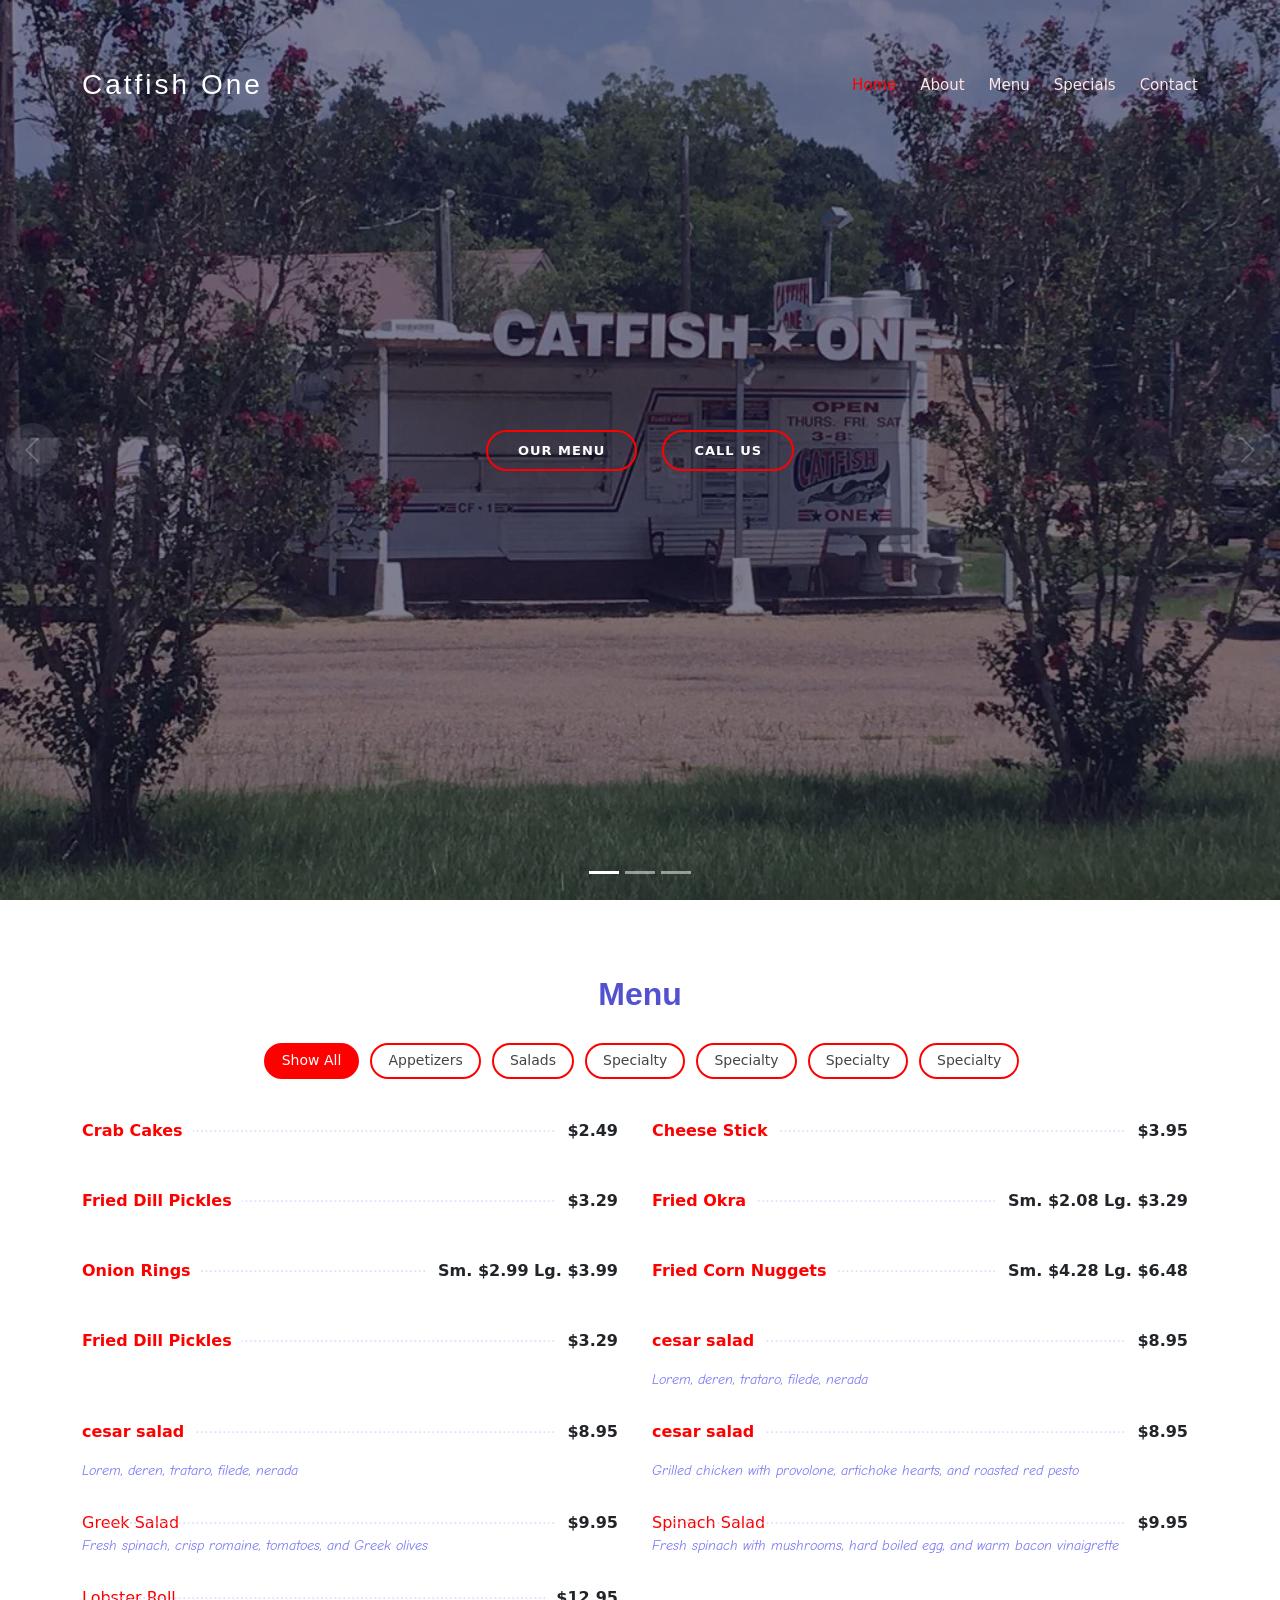
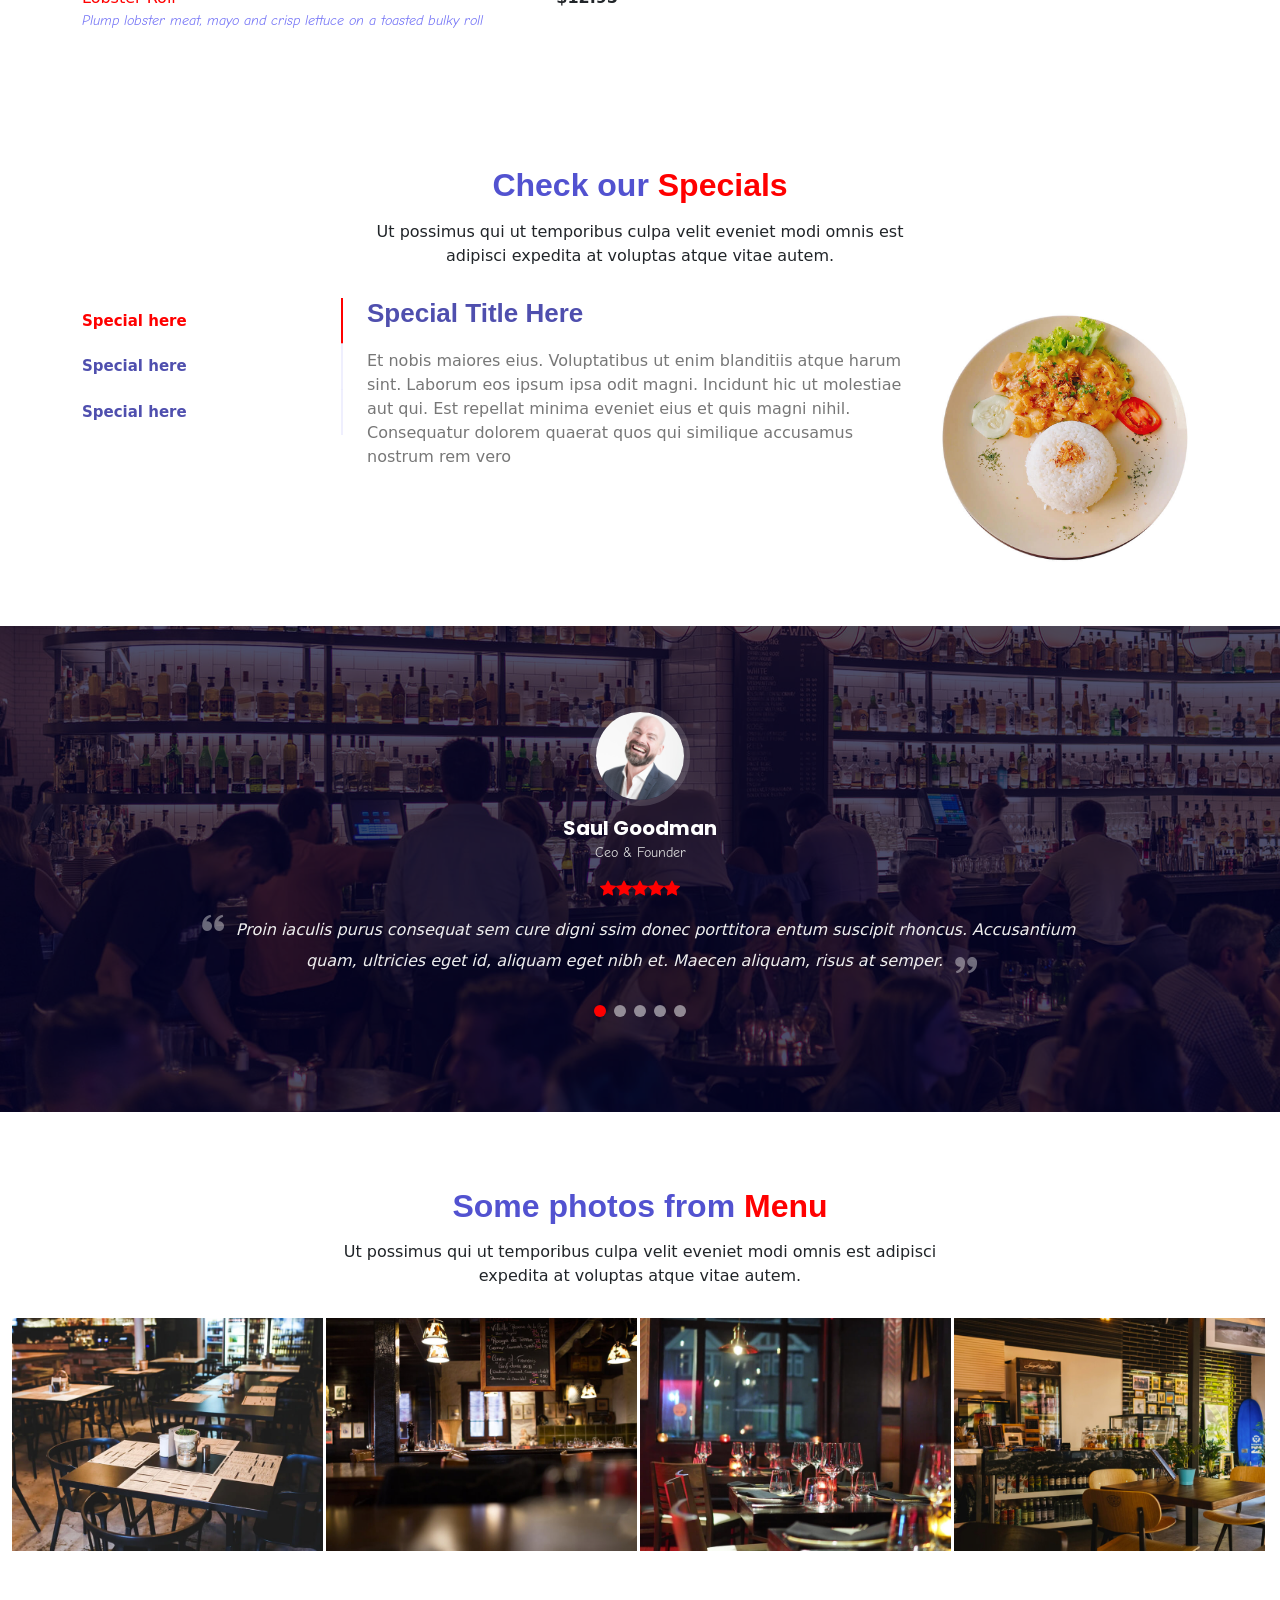
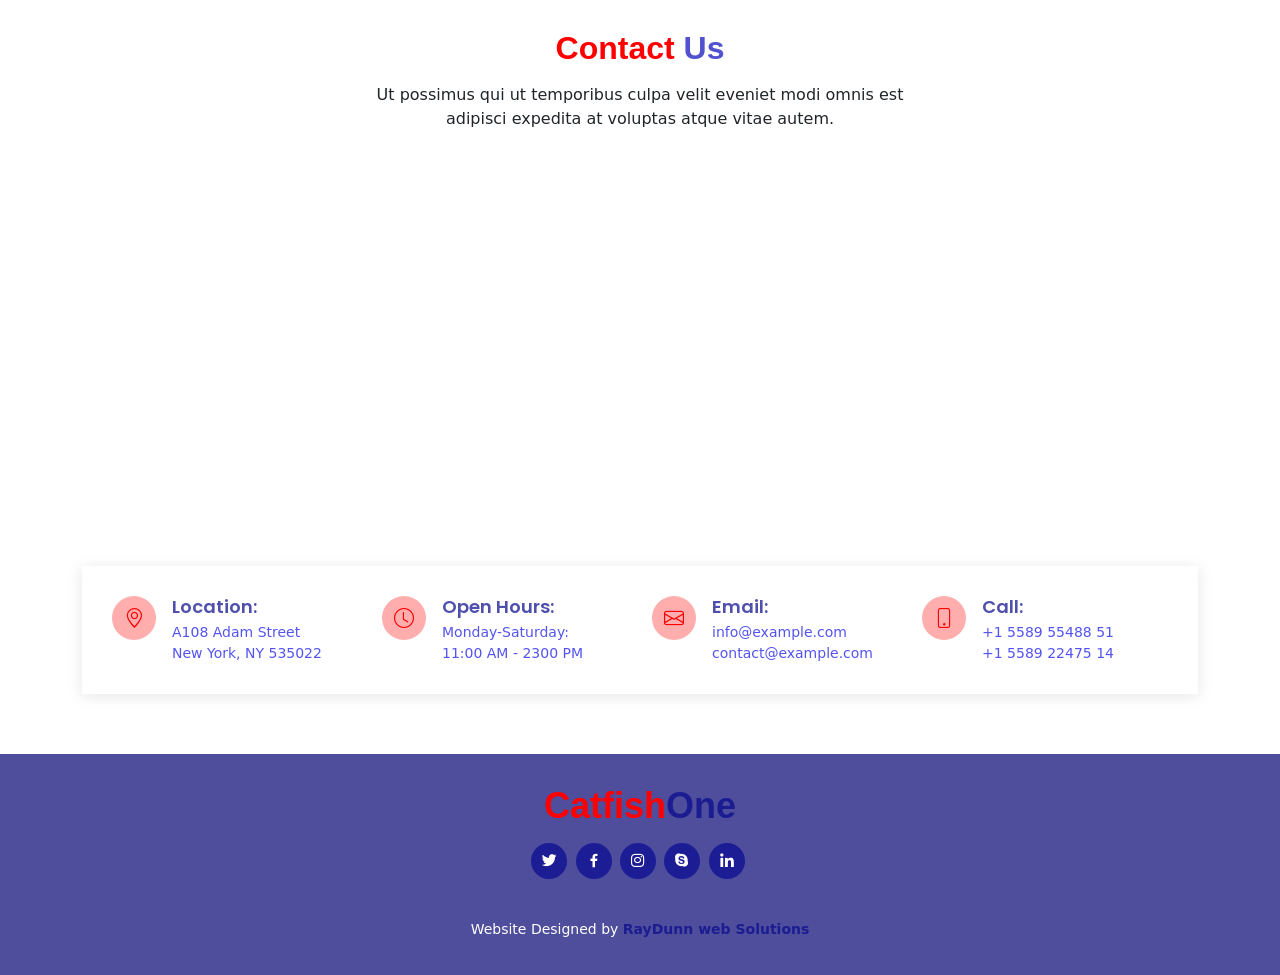
==== commit 3237b1d4: "removal of gallery items" ====
--- a/index.html
+++ b/index.html
@@ -496,37 +496,7 @@
             </div>
           </div>
 
-          <div class="col-lg-3 col-md-4">
-            <div class="gallery-item">
-              <a href="assets/img/gallery/gallery-5.jpg" class="gallery-lightbox">
-                <img src="assets/img/gallery/gallery-5.jpg" alt="" class="img-fluid">
-              </a>
-            </div>
-          </div>
-
-          <div class="col-lg-3 col-md-4">
-            <div class="gallery-item">
-              <a href="assets/img/gallery/gallery-6.jpg" class="gallery-lightbox">
-                <img src="assets/img/gallery/gallery-6.jpg" alt="" class="img-fluid">
-              </a>
-            </div>
-          </div>
-
-          <div class="col-lg-3 col-md-4">
-            <div class="gallery-item">
-              <a href="assets/img/gallery/gallery-7.jpg" class="gallery-lightbox">
-                <img src="assets/img/gallery/gallery-7.jpg" alt="" class="img-fluid">
-              </a>
-            </div>
-          </div>
-
-          <div class="col-lg-3 col-md-4">
-            <div class="gallery-item">
-              <a href="assets/img/gallery/gallery-8.jpg" class="gallery-lightbox">
-                <img src="assets/img/gallery/gallery-8.jpg" alt="" class="img-fluid">
-              </a>
-            </div>
-          </div>
+    
 
         </div>
 
